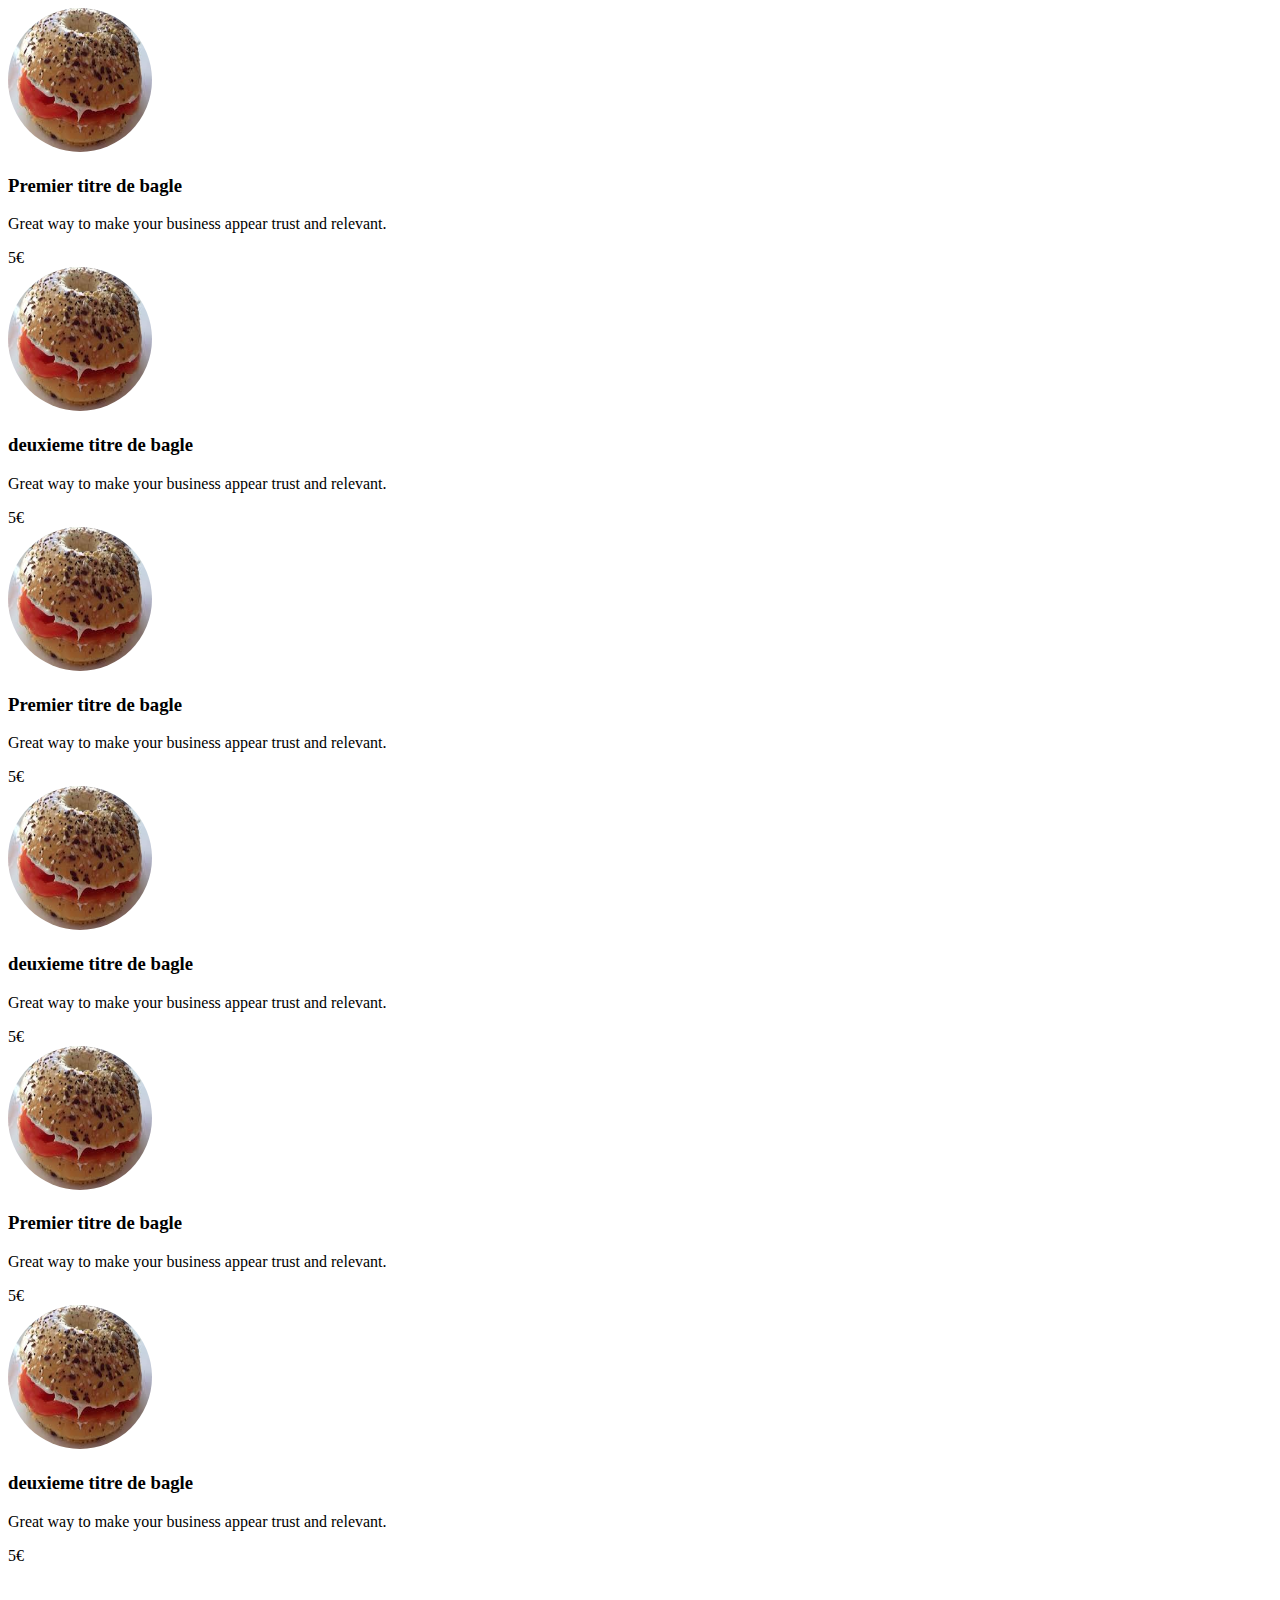
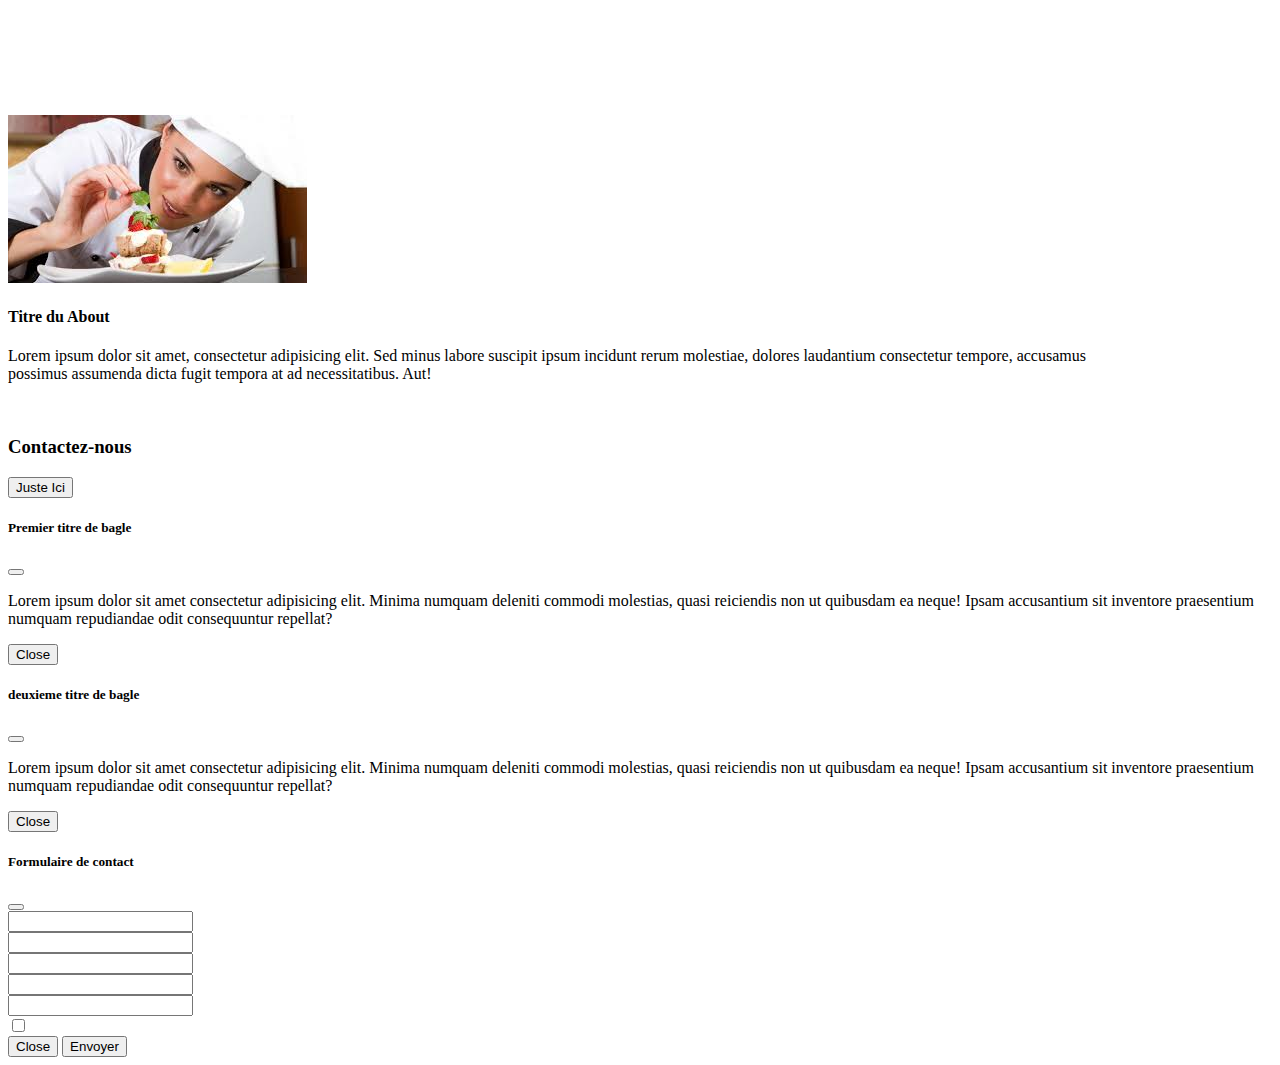
==== index.html @ b1328596 "creation de la base du formulaire" ====
<!DOCTYPE html>
<html lang="fr">

<head>
    <meta charset="UTF-8">
    <meta name="viewport" content="width=device-width, initial-scale=1.0">
    <!-- Bootstrap -->
    <link href="https://cdn.jsdelivr.net/npm/bootstrap@5.0.0-beta1/dist/css/bootstrap.min.css" rel="stylesheet"
        integrity="sha384-giJF6kkoqNQ00vy+HMDP7azOuL0xtbfIcaT9wjKHr8RbDVddVHyTfAAsrekwKmP1" crossorigin="anonymous">
    <!-- CSS -->
    <link href="assets/style.css" rel="stylesheet">

    <title>Document</title>
</head>

<body>
    <div class="container">
        <div class="row">
            <div class="col-md-6 d-flex mx-auto my-auto pt-3 pb-3">
                <div class="ndContentImage" id="image1">
                    <a><img src="./assets/img/miniatureMenu.jfif" class="ndMiniatureMenu" data-bs-toggle="modal"
                            data-bs-target="#Menu1" /></a>
                    <div class="ndNormal">
                        <div class="ndText"></div>
                    </div>
                    <div class="ndHover" data-bs-toggle="modal" data-bs-target="#Menu1">
                        <div class="ndText mx-auto my-auto"><span>+ d'info</span></div>
                    </div>
                </div>
                <div class="ndTexteMiniature ps-3 text-center">
                    <h3>Premier titre de bagle</h3>
                    <p>Great way to make your business appear trust and relevant.</p>
                    <span>5€</span>
                </div>
            </div>


            <div class="col-md-6 d-flex mx-auto my-auto pt-3 pb-3">
                <div class="ndContentImage" id="image1">
                    <a><img src="./assets/img/miniatureMenu.jfif" class="ndMiniatureMenu" data-bs-toggle="modal"
                            data-bs-target="#Menu2" /></a>
                    <div class="ndNormal">
                        <div class="ndText"></div>
                    </div>
                    <div class="ndHover" data-bs-toggle="modal" data-bs-target="#Menu2">
                        <div class="ndText"><span>+ d'info</span></div>
                    </div>
                </div>
                <div class="ndTexteMiniature ps-3 text-center">
                    <h3>deuxieme titre de bagle</h3>
                    <p>Great way to make your business appear trust and relevant.</p>
                    <span>5€</span>
                </div>
            </div>
        </div>

        <div class="row">
            <div class="col-md-6 d-flex mx-auto my-auto pt-3 pb-3">
                <div class="ndContentImage" id="image1">
                    <a><img src="./assets/img/miniatureMenu.jfif" class="ndMiniatureMenu" data-bs-toggle="modal"
                            data-bs-target="#Menu1" /></a>
                    <div class="ndNormal">
                        <div class="ndText"></div>
                    </div>
                    <div class="ndHover" data-bs-toggle="modal" data-bs-target="#Menu1">
                        <div class="ndText mx-auto my-auto"><span>+ d'info</span></div>
                    </div>
                </div>
                <div class="ndTexteMiniature ps-3 text-center">
                    <h3>Premier titre de bagle</h3>
                    <p>Great way to make your business appear trust and relevant.</p>
                    <span>5€</span>
                </div>
            </div>


            <div class="col-md-6 d-flex mx-auto my-auto pt-3 pb-3">
                <div class="ndContentImage" id="image1">
                    <a><img src="./assets/img/miniatureMenu.jfif" class="ndMiniatureMenu" data-bs-toggle="modal"
                            data-bs-target="#Menu2" /></a>
                    <div class="ndNormal">
                        <div class="ndText"></div>
                    </div>
                    <div class="ndHover" data-bs-toggle="modal" data-bs-target="#Menu2">
                        <div class="ndText"><span>+ d'info</span></div>
                    </div>
                </div>
                <div class="ndTexteMiniature ps-3 text-center">
                    <h3>deuxieme titre de bagle</h3>
                    <p>Great way to make your business appear trust and relevant.</p>
                    <span>5€</span>
                </div>
            </div>
        </div>

        <div class="row">
            <div class="col-md-6 d-flex mx-auto my-auto pt-3 pb-3">
                <div class="ndContentImage" id="image1">
                    <a><img src="./assets/img/miniatureMenu.jfif" class="ndMiniatureMenu" data-bs-toggle="modal"
                            data-bs-target="#Menu1" /></a>
                    <div class="ndNormal">
                        <div class="ndText"></div>
                    </div>
                    <div class="ndHover" data-bs-toggle="modal" data-bs-target="#Menu1">
                        <div class="ndText mx-auto my-auto"><span>+ d'info</span></div>
                    </div>
                </div>
                <div class="ndTexteMiniature ps-3 text-center">
                    <h3>Premier titre de bagle</h3>
                    <p>Great way to make your business appear trust and relevant.</p>
                    <span>5€</span>
                </div>
            </div>


            <div class="col-md-6 d-flex mx-auto my-auto pt-3 pb-3">
                <div class="ndContentImage" id="image1">
                    <a><img src="./assets/img/miniatureMenu.jfif" class="ndMiniatureMenu" data-bs-toggle="modal"
                            data-bs-target="#Menu2" /></a>
                    <div class="ndNormal">
                        <div class="ndText"></div>
                    </div>
                    <div class="ndHover" data-bs-toggle="modal" data-bs-target="#Menu2">
                        <div class="ndText"><span>+ d'info</span></div>
                    </div>
                </div>
                <div class="ndTexteMiniature ps-3 text-center">
                    <h3>deuxieme titre de bagle</h3>
                    <p>Great way to make your business appear trust and relevant.</p>
                    <span>5€</span>
                </div>
            </div>
        </div>
    </div>
    <div class="container d-flex mt-4 ndAbout">
        <div class="row">
            <div class="col-md-5 d-flex ">
                <img class="mx-auto" src="./assets/img/cuisinier.jfif" />
            </div>
            <div class="col-md-7 mx-auto my-auto text-center">
                <h4>Titre du About</h4>
                <p>Lorem ipsum dolor sit amet, consectetur adipisicing elit. Sed minus labore suscipit ipsum incidunt
                    rerum molestiae, dolores laudantium consectetur tempore, accusamus possimus assumenda dicta fugit
                    tempora at ad necessitatibus. Aut!</p>
                <img />
            </div>
        </div>
    </div>
    </div>

    <div class="contnaire d-felx border">
        <div class="row">
            <div class="col">
                <h3>Contactez-nous</h3>
            </div>
            <div class="col">
                <button type="button" class="btn btn-warning" data-bs-toggle="modal"
                    data-bs-target="#ndFormulaire">Juste Ici</button>
            </div>
        </div>
    </div>

    <!-- Modal des bagels du restaurant -->

    <div class="modal fade" id="Menu1" tabindex="-1" aria-labelledby="exampleModalLabel" aria-hidden="true">
        <div class="modal-dialog modal-dialog-centered">
            <div class="modal-content">
                <div class="modal-header">
                    <h5 class="modal-title" id="exampleModalLabel">Premier titre de bagle</h5>
                    <button type="button" class="btn-close" data-bs-dismiss="modal" aria-label="Close"></button>
                </div>
                <div class="modal-body">
                    <p>Lorem ipsum dolor sit amet consectetur adipisicing elit. Minima numquam deleniti commodi
                        molestias, quasi reiciendis non ut quibusdam ea neque!
                        Ipsam accusantium sit inventore praesentium numquam repudiandae odit consequuntur repellat?</p>
                </div>
                <div class="modal-footer">
                    <button type="button" class="btn btn-secondary" data-bs-dismiss="modal">Close</button>
                </div>
            </div>
        </div>
    </div>


    <div class="modal fade" id="Menu2" tabindex="-1" aria-labelledby="exampleModalLabel" aria-hidden="true">
        <div class="modal-dialog modal-dialog-centered">
            <div class="modal-content">
                <div class="modal-header">
                    <h5 class="modal-title" id="exampleModalLabel">deuxieme titre de bagle</h5>
                    <button type="button" class="btn-close" data-bs-dismiss="modal" aria-label="Close"></button>
                </div>
                <div class="modal-body">
                    <p>Lorem ipsum dolor sit amet consectetur adipisicing elit. Minima numquam deleniti commodi
                        molestias, quasi reiciendis non ut quibusdam ea neque!
                        Ipsam accusantium sit inventore praesentium numquam repudiandae odit consequuntur repellat?</p>
                </div>
                <div class="modal-footer">
                    <button type="button" class="btn btn-secondary" data-bs-dismiss="modal">Close</button>
                </div>
            </div>
        </div>
    </div>

    <div class="modal fade" id="ndFormulaire" tabindex="-1" aria-labelledby="exampleModalLabel" aria-hidden="true">
        <div class="modal-dialog modal-dialog-centered">
            <div class="modal-content">
                <div class="modal-header">
                    <h5 class="modal-title" id="exampleModalLabel">Formulaire de contact</h5>
                    <button type="button" class="btn-close" data-bs-dismiss="modal" aria-label="Close"></button>
                </div>
                <div class="modal-body">
                    <form name="contact" id="ndContact">

                        <div class="row">
                            <div class="col-12 col-md-6">
                                <input type="text" name="" id="">
                            </div>
                            <div class="col-12 col-md-6">
                                <input type="text" name="" id="">
                            </div>
                        </div>
                        <div class="row">
                            <div class="col-12 col-md-6">
                                <input type="text" name="" id="">
                            </div>
                            <div class="col-12 col-md-6">
                                <input type="text" name="" id="">
                            </div>

                        </div>
                        <div class="row">
                            <div class="col-12">
                                <input type="textarea" name="" id="">
                            </div>
                        </div>
                        <div class="row">
                            <div class="col-12">
                                <input type="checkbox" name="" id="">
                            </div>
                        </div>
                    
                </div>
                <div class="modal-footer">
                    <button type="button" class="btn btn-secondary" data-bs-dismiss="modal">Close</button>
                    <button type="button" class="btn btn-secondary" >Envoyer</button>
                </div>
            </form>
            </div>
        </div>
    </div>


    <!-- Script -->
    <script src="https://code.jquery.com/jquery-3.3.1.slim.min.js"
        integrity="sha384-q8i/X+965DzO0rT7abK41JStQIAqVgRVzpbzo5smXKp4YfRvH+8abtTE1Pi6jizo" crossorigin="anonymous">
    </script>
    <script src="assets/script.js"></Script>
    <script src="https://cdn.jsdelivr.net/npm/bootstrap@5.0.0-beta1/dist/js/bootstrap.bundle.min.js"
        integrity="sha384-ygbV9kiqUc6oa4msXn9868pTtWMgiQaeYH7/t7LECLbyPA2x65Kgf80OJFdroafW" crossorigin="anonymous">
    </script>
</body>

</html>
---- assets/style.css ----
.containerMaster{
    height: 100vh;
}


.ndMiniatureMenu{
    height: 144px;
    width: 144px;
    border-radius: 50%;
}

@media (max-width: 992px) {
    .container {
        max-width: 960px;
    }
  }

  @media (min-width: 1200px){
      .container{
        max-width: 1140px;
      }
  }

  .ndMiniatureMenu:hover{
      opacity : 0.5;
  }


  .ndContentImage{
      position: relative;
  }


  .ndPositionInfo{
      left:0; 
      right:0; 
      top:40%; 
      position: absolute;
}




   /********* Hover image et texte *******/
/* Overlay */
.ndContentImage .ndHover {
    position: absolute;
    left:0; 
    right:0; 
    top:40%; 
    opacity: 0;
    transition: .5s ease;
    text-align: center;
    height: 100%;
    width: 100%;
   }

   @media (max-width:992px){
    .ndContentImage .ndHover {
        position: absolute;
        left:0; 
        right:0; 
        top:35%; 
        opacity: 0;
        transition: .5s ease;
        text-align: center;
        height: 100%;
        width: 100%;
       }
   }
   /* Apparition overlay sur passage souris */
   .ndContentImage:hover .ndHover {
    opacity: 1;
   }


   .ndContentImage .ndNormal {
    transition: .5s ease;
   }
   .ndContentImage:hover .ndNormal {
    opacity: 0;
   }

   .ndContentImageHover{
       opacity: 0.5;
   }

   .ndAbout{
       padding-top: 150PX;
   }
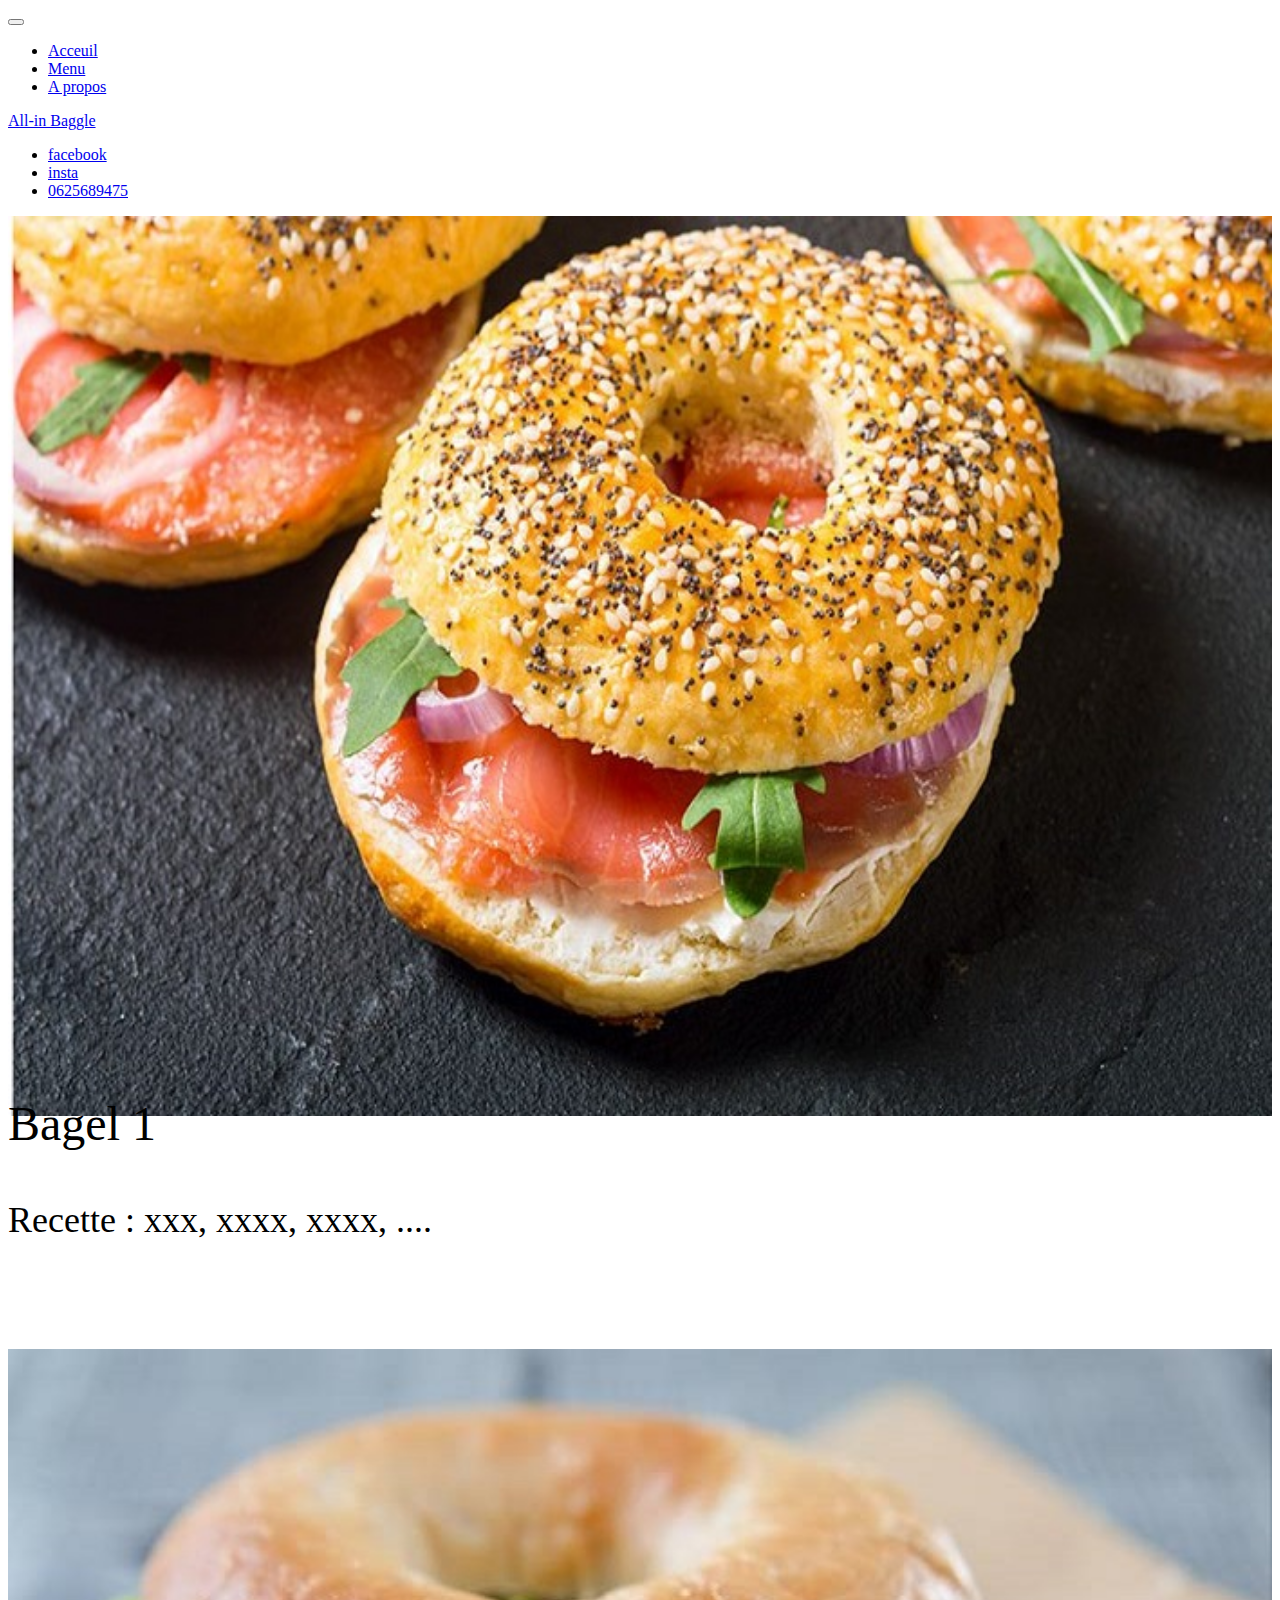
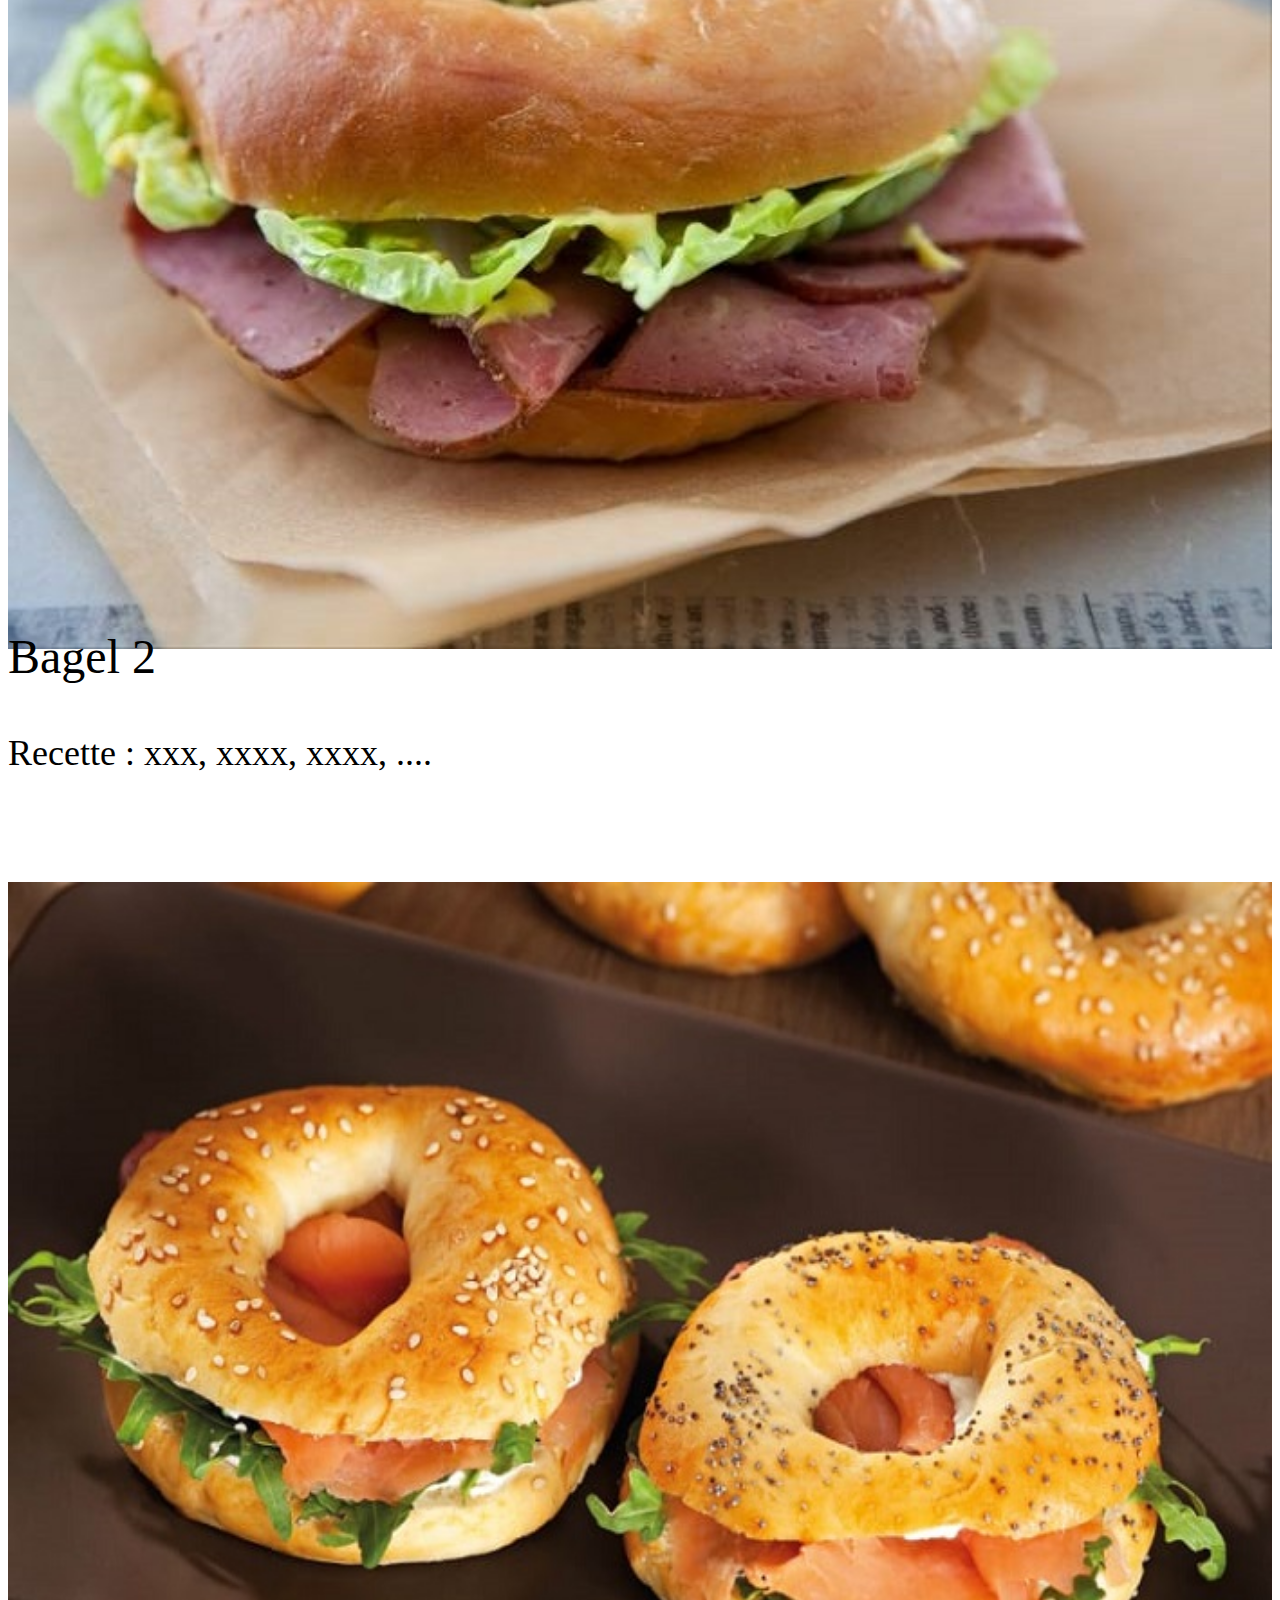
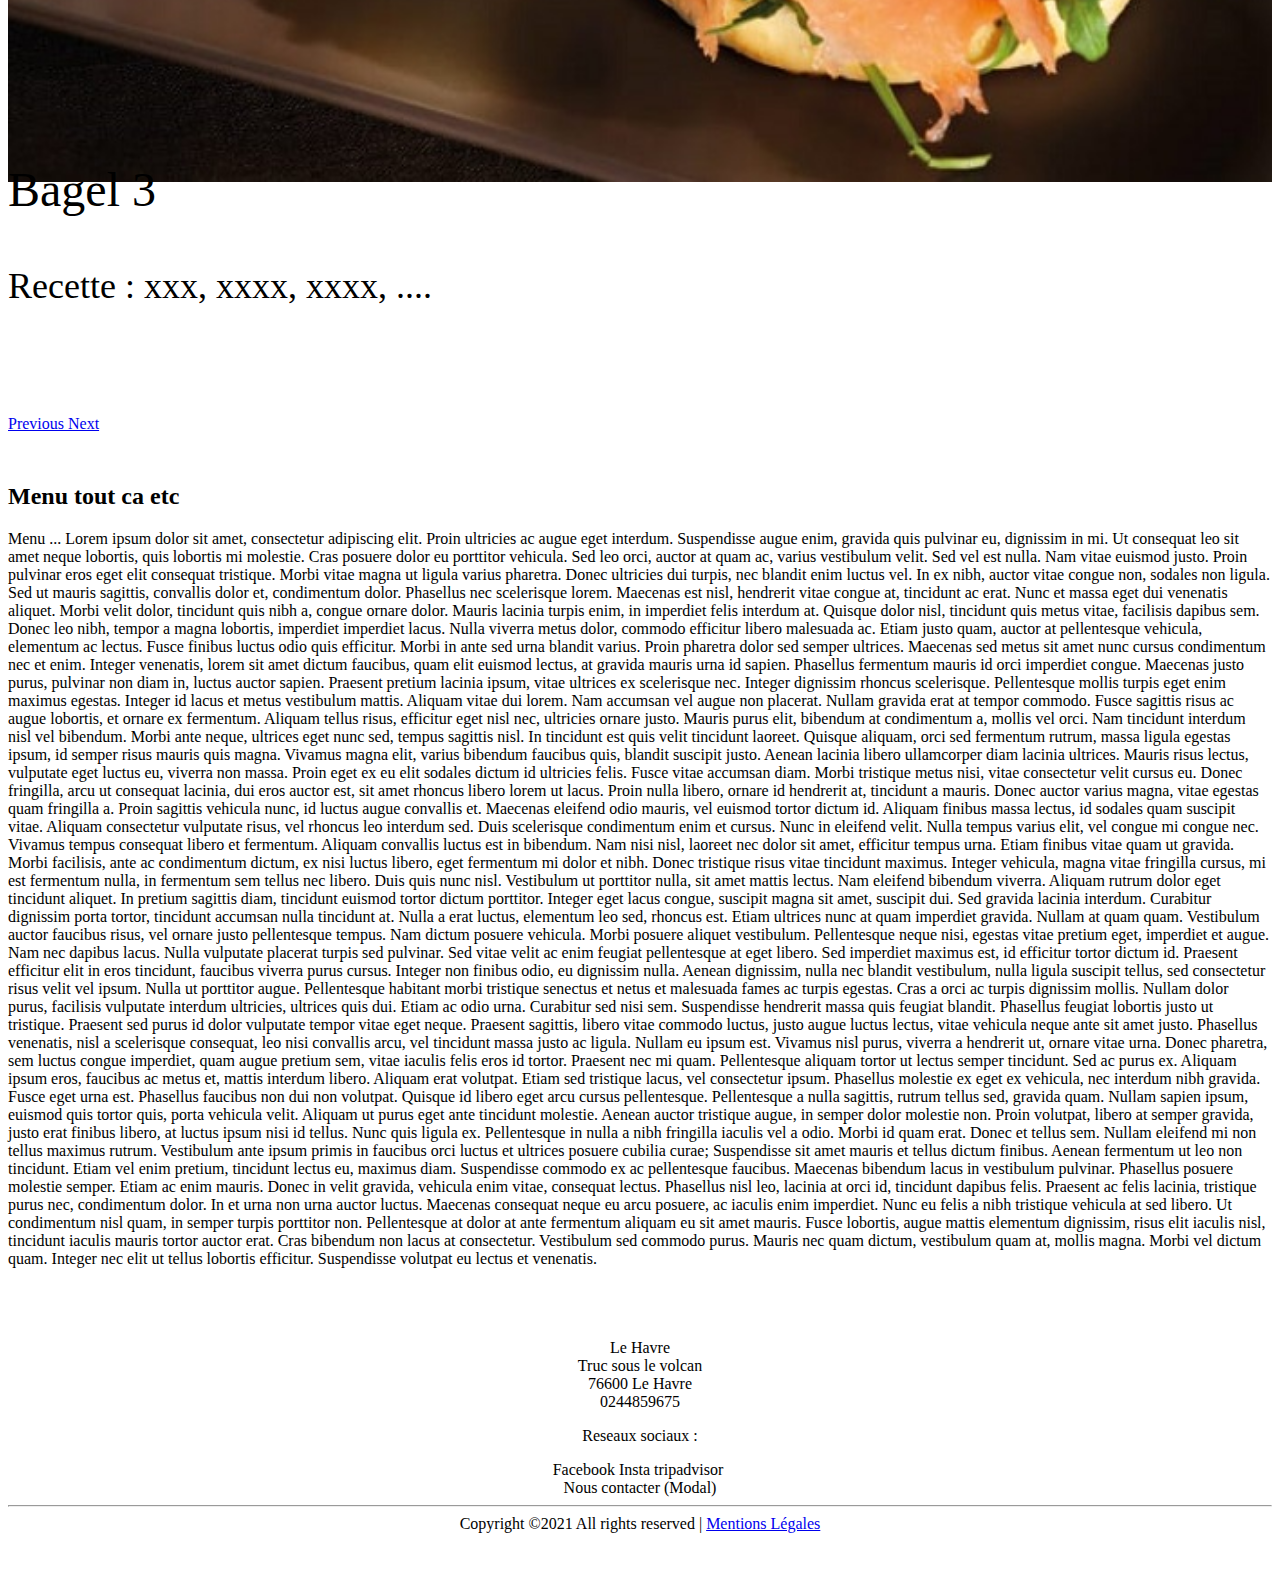
==== commit 1de2baf4: "navbar fonctionnel, mention legale fini" ====
--- a/index.html
+++ b/index.html
@@ -7,257 +7,289 @@
     <!-- Bootstrap -->
     <link href="https://cdn.jsdelivr.net/npm/bootstrap@5.0.0-beta1/dist/css/bootstrap.min.css" rel="stylesheet"
         integrity="sha384-giJF6kkoqNQ00vy+HMDP7azOuL0xtbfIcaT9wjKHr8RbDVddVHyTfAAsrekwKmP1" crossorigin="anonymous">
-    <!-- CSS -->
+    <!-- css -->
     <link href="assets/style.css" rel="stylesheet">
-
-    <title>Document</title>
+    <title>All-in Bagel</title>
 </head>
 
-<body>
-    <div class="container">
-        <div class="row">
-            <div class="col-md-6 d-flex mx-auto my-auto pt-3 pb-3">
-                <div class="ndContentImage" id="image1">
-                    <a><img src="./assets/img/miniatureMenu.jfif" class="ndMiniatureMenu" data-bs-toggle="modal"
-                            data-bs-target="#Menu1" /></a>
-                    <div class="ndNormal">
-                        <div class="ndText"></div>
-                    </div>
-                    <div class="ndHover" data-bs-toggle="modal" data-bs-target="#Menu1">
-                        <div class="ndText mx-auto my-auto"><span>+ d'info</span></div>
-                    </div>
-                </div>
-                <div class="ndTexteMiniature ps-3 text-center">
-                    <h3>Premier titre de bagle</h3>
-                    <p>Great way to make your business appear trust and relevant.</p>
-                    <span>5€</span>
-                </div>
-            </div>
-
-
-            <div class="col-md-6 d-flex mx-auto my-auto pt-3 pb-3">
-                <div class="ndContentImage" id="image1">
-                    <a><img src="./assets/img/miniatureMenu.jfif" class="ndMiniatureMenu" data-bs-toggle="modal"
-                            data-bs-target="#Menu2" /></a>
-                    <div class="ndNormal">
-                        <div class="ndText"></div>
-                    </div>
-                    <div class="ndHover" data-bs-toggle="modal" data-bs-target="#Menu2">
-                        <div class="ndText"><span>+ d'info</span></div>
-                    </div>
-                </div>
-                <div class="ndTexteMiniature ps-3 text-center">
-                    <h3>deuxieme titre de bagle</h3>
-                    <p>Great way to make your business appear trust and relevant.</p>
-                    <span>5€</span>
-                </div>
-            </div>
+<body id="top">
+    <div id="wtSidebar" class="sidebar wtDisableNone" onmouseover="toggleSidebar()" onmouseout="toggleSidebar()">
+        <a href="#"><span class="icon-text">about</span></a><br>
+        <a href="#"><span class="icon-text"></span>services</a></span></a><br>
+        <a href="#"><span class="icon-text"></span>clients</span></a><br>
+        <a href="#"><span class="icon-text"></span>contact<span></a>
+    </div>
+
+    <div id="wtMain">
+
+        <!-- Navbar -->
+        <nav class="navbar navbar-expand-lg navbar-light bg-light" id="wtNavbar">
+            <div class="container-fluid">
+                <button class="navbar-toggler" type="button" data-bs-toggle="collapse" data-bs-target="#navbarNav"
+                    aria-controls="navbarNav" aria-expanded="false" aria-label="Toggle navigation">
+                    <span class="navbar-toggler-icon"></span>
+                </button>
+                <div class="collapse navbar-collapse" id="navbarNav">
+                    <ul class="navbar-nav">
+                        <li class="nav-item">
+                            <a class="nav-link" href="#">Acceuil</a>
+                        </li>
+                        <li class="nav-item">
+                            <!-- Lien Menu -->
+                            <a class="nav-link" href="#wtMenu">Menu</a>
+                        </li>
+                        <li class="nav-item">
+                            <!-- Lien About -->
+                            <a class="nav-link" href="#">A propos</a>
+                        </li>
+                    </ul>
+                    <!-- Logo -->
+                    <span class="navbar-nav mx-auto" id="wtLogoNavbar">
+                        <a class="navbar-brand" href="#top" id="logo">All-in Baggle</a>
+                    </span>
+                    <!-- Lien RS & Tel  -->
+                    <ul class="navbar-nav">
+                        <li class="nav-item">
+                            <a class="nav-link" href="https://www.facebook.com/AllInBagels/"
+                                target="_blank">facebook</a>
+                        </li>
+                        <li class="nav-item">
+                            <a class="nav-link" href="#">insta</a>
+                        </li>
+                        <li class="nav-item">
+                            <a class="nav-link" href="#">0625689475</a>
+                        </li>
+                    </ul>
+                </div>
+            </div>
+        </nav>
+
+        <!-- Carousel -->
+        <!-- Transition Fade et interval de 3s -->
+        <div id="carousel" class="carousel slide carousel-fade" data-bs-interval="3000" data-bs-ride="carousel">
+            <div class="carousel-inner text-center">
+                <div class="carousel-item active">
+                    <!-- Premiere image du carousel + caption -->
+                    <img src="assets/img/bagel1.jpg" class="d-block wtCarouselElements" alt="bagel1">
+                    <div class="carousel-caption d-none d-md-block">
+                        <p class="wtCarouselTitle">Bagel 1</p>
+                        <p class="wtCarouselDesc">Recette : xxx, xxxx, xxxx, .... </p>
+                    </div>
+                </div>
+                <!-- Seconde image du carousel + caption -->
+                <div class="carousel-item">
+                    <img src="assets/img/bagel2.jpg" class="d-block wtCarouselElements" alt="bagel2">
+                    <div class="carousel-caption d-none d-md-block">
+                        <p class="wtCarouselTitle">Bagel 2</p>
+                        <p class="wtCarouselDesc">Recette : xxx, xxxx, xxxx, .... </p>
+                    </div>
+                </div>
+                <!-- troisieme image du carousel + Caption -->
+                <div class="carousel-item">
+                    <img src="assets/img/bagel3.jpg" class="d-block wtCarouselElements" alt="bagel3">
+                    <div class="carousel-caption d-none d-md-block">
+                        <p class="wtCarouselTitle">Bagel 3</p>
+                        <p class="wtCarouselDesc">Recette : xxx, xxxx, xxxx, .... </p>
+                    </div>
+                </div>
+            </div>
+            <!-- Bouton pour changer de slide -->
+            <a class="carousel-control-prev" href="#carousel" role="button" data-bs-slide="prev">
+                <span class="carousel-control-prev-icon" aria-hidden="true"></span>
+                <span class="visually-hidden">Previous</span>
+            </a>
+            <a class="carousel-control-next" href="#carousel" role="button" data-bs-slide="next">
+                <span class="carousel-control-next-icon" aria-hidden="true"></span>
+                <span class="visually-hidden">Next</span>
+            </a>
         </div>
-
-        <div class="row">
-            <div class="col-md-6 d-flex mx-auto my-auto pt-3 pb-3">
-                <div class="ndContentImage" id="image1">
-                    <a><img src="./assets/img/miniatureMenu.jfif" class="ndMiniatureMenu" data-bs-toggle="modal"
-                            data-bs-target="#Menu1" /></a>
-                    <div class="ndNormal">
-                        <div class="ndText"></div>
-                    </div>
-                    <div class="ndHover" data-bs-toggle="modal" data-bs-target="#Menu1">
-                        <div class="ndText mx-auto my-auto"><span>+ d'info</span></div>
-                    </div>
-                </div>
-                <div class="ndTexteMiniature ps-3 text-center">
-                    <h3>Premier titre de bagle</h3>
-                    <p>Great way to make your business appear trust and relevant.</p>
-                    <span>5€</span>
-                </div>
-            </div>
-
-
-            <div class="col-md-6 d-flex mx-auto my-auto pt-3 pb-3">
-                <div class="ndContentImage" id="image1">
-                    <a><img src="./assets/img/miniatureMenu.jfif" class="ndMiniatureMenu" data-bs-toggle="modal"
-                            data-bs-target="#Menu2" /></a>
-                    <div class="ndNormal">
-                        <div class="ndText"></div>
-                    </div>
-                    <div class="ndHover" data-bs-toggle="modal" data-bs-target="#Menu2">
-                        <div class="ndText"><span>+ d'info</span></div>
-                    </div>
-                </div>
-                <div class="ndTexteMiniature ps-3 text-center">
-                    <h3>deuxieme titre de bagle</h3>
-                    <p>Great way to make your business appear trust and relevant.</p>
-                    <span>5€</span>
-                </div>
+        <!-- Page-->
+        <div class="text-center">
+            <h2> Menu tout ca etc </h2>
+            <div id="wtMenu">Menu ...
+                Lorem ipsum dolor sit amet, consectetur adipiscing elit. Proin ultricies ac augue eget interdum.
+                Suspendisse
+                augue enim, gravida quis pulvinar eu, dignissim in mi. Ut consequat leo sit amet neque lobortis, quis
+                lobortis mi molestie. Cras posuere dolor eu porttitor vehicula. Sed leo orci, auctor at quam ac, varius
+                vestibulum velit. Sed vel est nulla. Nam vitae euismod justo. Proin pulvinar eros eget elit consequat
+                tristique. Morbi vitae magna ut ligula varius pharetra. Donec ultricies dui turpis, nec blandit enim
+                luctus
+                vel. In ex nibh, auctor vitae congue non, sodales non ligula. Sed ut mauris sagittis, convallis dolor
+                et,
+                condimentum dolor. Phasellus nec scelerisque lorem. Maecenas est nisl, hendrerit vitae congue at,
+                tincidunt
+                ac erat. Nunc et massa eget dui venenatis aliquet.
+
+                Morbi velit dolor, tincidunt quis nibh a, congue ornare dolor. Mauris lacinia turpis enim, in imperdiet
+                felis interdum at. Quisque dolor nisl, tincidunt quis metus vitae, facilisis dapibus sem. Donec leo
+                nibh,
+                tempor a magna lobortis, imperdiet imperdiet lacus. Nulla viverra metus dolor, commodo efficitur libero
+                malesuada ac. Etiam justo quam, auctor at pellentesque vehicula, elementum ac lectus. Fusce finibus
+                luctus
+                odio quis efficitur. Morbi in ante sed urna blandit varius. Proin pharetra dolor sed semper ultrices.
+
+                Maecenas sed metus sit amet nunc cursus condimentum nec et enim. Integer venenatis, lorem sit amet
+                dictum
+                faucibus, quam elit euismod lectus, at gravida mauris urna id sapien. Phasellus fermentum mauris id orci
+                imperdiet congue. Maecenas justo purus, pulvinar non diam in, luctus auctor sapien. Praesent pretium
+                lacinia
+                ipsum, vitae ultrices ex scelerisque nec. Integer dignissim rhoncus scelerisque. Pellentesque mollis
+                turpis
+                eget enim maximus egestas.
+
+                Integer id lacus et metus vestibulum mattis. Aliquam vitae dui lorem. Nam accumsan vel augue non
+                placerat.
+                Nullam gravida erat at tempor commodo. Fusce sagittis risus ac augue lobortis, et ornare ex fermentum.
+                Aliquam tellus risus, efficitur eget nisl nec, ultricies ornare justo. Mauris purus elit, bibendum at
+                condimentum a, mollis vel orci. Nam tincidunt interdum nisl vel bibendum. Morbi ante neque, ultrices
+                eget
+                nunc sed, tempus sagittis nisl. In tincidunt est quis velit tincidunt laoreet.
+
+                Quisque aliquam, orci sed fermentum rutrum, massa ligula egestas ipsum, id semper risus mauris quis
+                magna.
+                Vivamus magna elit, varius bibendum faucibus quis, blandit suscipit justo. Aenean lacinia libero
+                ullamcorper
+                diam lacinia ultrices. Mauris risus lectus, vulputate eget luctus eu, viverra non massa. Proin eget ex
+                eu
+                elit sodales dictum id ultricies felis. Fusce vitae accumsan diam. Morbi tristique metus nisi, vitae
+                consectetur velit cursus eu. Donec fringilla, arcu ut consequat lacinia, dui eros auctor est, sit amet
+                rhoncus libero lorem ut lacus. Proin nulla libero, ornare id hendrerit at, tincidunt a mauris. Donec
+                auctor
+                varius magna, vitae egestas quam fringilla a. Proin sagittis vehicula nunc, id luctus augue convallis
+                et.
+                Maecenas eleifend odio mauris, vel euismod tortor dictum id.
+
+                Aliquam finibus massa lectus, id sodales quam suscipit vitae. Aliquam consectetur vulputate risus, vel
+                rhoncus leo interdum sed. Duis scelerisque condimentum enim et cursus. Nunc in eleifend velit. Nulla
+                tempus
+                varius elit, vel congue mi congue nec. Vivamus tempus consequat libero et fermentum. Aliquam convallis
+                luctus est in bibendum. Nam nisi nisl, laoreet nec dolor sit amet, efficitur tempus urna. Etiam finibus
+                vitae quam ut gravida. Morbi facilisis, ante ac condimentum dictum, ex nisi luctus libero, eget
+                fermentum mi
+                dolor et nibh.
+
+                Donec tristique risus vitae tincidunt maximus. Integer vehicula, magna vitae fringilla cursus, mi est
+                fermentum nulla, in fermentum sem tellus nec libero. Duis quis nunc nisl. Vestibulum ut porttitor nulla,
+                sit
+                amet mattis lectus. Nam eleifend bibendum viverra. Aliquam rutrum dolor eget tincidunt aliquet. In
+                pretium
+                sagittis diam, tincidunt euismod tortor dictum porttitor. Integer eget lacus congue, suscipit magna sit
+                amet, suscipit dui. Sed gravida lacinia interdum. Curabitur dignissim porta tortor, tincidunt accumsan
+                nulla
+                tincidunt at. Nulla a erat luctus, elementum leo sed, rhoncus est. Etiam ultrices nunc at quam imperdiet
+                gravida. Nullam at quam quam. Vestibulum auctor faucibus risus, vel ornare justo pellentesque tempus.
+                Nam
+                dictum posuere vehicula. Morbi posuere aliquet vestibulum.
+
+                Pellentesque neque nisi, egestas vitae pretium eget, imperdiet et augue. Nam nec dapibus lacus. Nulla
+                vulputate placerat turpis sed pulvinar. Sed vitae velit ac enim feugiat pellentesque at eget libero. Sed
+                imperdiet maximus est, id efficitur tortor dictum id. Praesent efficitur elit in eros tincidunt,
+                faucibus
+                viverra purus cursus. Integer non finibus odio, eu dignissim nulla. Aenean dignissim, nulla nec blandit
+                vestibulum, nulla ligula suscipit tellus, sed consectetur risus velit vel ipsum. Nulla ut porttitor
+                augue.
+                Pellentesque habitant morbi tristique senectus et netus et malesuada fames ac turpis egestas. Cras a
+                orci ac
+                turpis dignissim mollis. Nullam dolor purus, facilisis vulputate interdum ultricies, ultrices quis dui.
+                Etiam ac odio urna. Curabitur sed nisi sem. Suspendisse hendrerit massa quis feugiat blandit.
+
+                Phasellus feugiat lobortis justo ut tristique. Praesent sed purus id dolor vulputate tempor vitae eget
+                neque. Praesent sagittis, libero vitae commodo luctus, justo augue luctus lectus, vitae vehicula neque
+                ante
+                sit amet justo. Phasellus venenatis, nisl a scelerisque consequat, leo nisi convallis arcu, vel
+                tincidunt
+                massa justo ac ligula. Nullam eu ipsum est. Vivamus nisl purus, viverra a hendrerit ut, ornare vitae
+                urna.
+                Donec pharetra, sem luctus congue imperdiet, quam augue pretium sem, vitae iaculis felis eros id tortor.
+                Praesent nec mi quam. Pellentesque aliquam tortor ut lectus semper tincidunt. Sed ac purus ex. Aliquam
+                ipsum
+                eros, faucibus ac metus et, mattis interdum libero. Aliquam erat volutpat. Etiam sed tristique lacus,
+                vel
+                consectetur ipsum. Phasellus molestie ex eget ex vehicula, nec interdum nibh gravida. Fusce eget urna
+                est.
+
+                Phasellus faucibus non dui non volutpat. Quisque id libero eget arcu cursus pellentesque. Pellentesque a
+                nulla sagittis, rutrum tellus sed, gravida quam. Nullam sapien ipsum, euismod quis tortor quis, porta
+                vehicula velit. Aliquam ut purus eget ante tincidunt molestie. Aenean auctor tristique augue, in semper
+                dolor molestie non. Proin volutpat, libero at semper gravida, justo erat finibus libero, at luctus ipsum
+                nisi id tellus. Nunc quis ligula ex. Pellentesque in nulla a nibh fringilla iaculis vel a odio. Morbi id
+                quam erat. Donec et tellus sem. Nullam eleifend mi non tellus maximus rutrum. Vestibulum ante ipsum
+                primis
+                in faucibus orci luctus et ultrices posuere cubilia curae; Suspendisse sit amet mauris et tellus dictum
+                finibus.
+
+                Aenean fermentum ut leo non tincidunt. Etiam vel enim pretium, tincidunt lectus eu, maximus diam.
+                Suspendisse commodo ex ac pellentesque faucibus. Maecenas bibendum lacus in vestibulum pulvinar.
+                Phasellus
+                posuere molestie semper. Etiam ac enim mauris. Donec in velit gravida, vehicula enim vitae, consequat
+                lectus. Phasellus nisl leo, lacinia at orci id, tincidunt dapibus felis. Praesent ac felis lacinia,
+                tristique purus nec, condimentum dolor.
+
+                In et urna non urna auctor luctus. Maecenas consequat neque eu arcu posuere, ac iaculis enim imperdiet.
+                Nunc
+                eu felis a nibh tristique vehicula at sed libero. Ut condimentum nisl quam, in semper turpis porttitor
+                non.
+                Pellentesque at dolor at ante fermentum aliquam eu sit amet mauris. Fusce lobortis, augue mattis
+                elementum
+                dignissim, risus elit iaculis nisl, tincidunt iaculis mauris tortor auctor erat. Cras bibendum non lacus
+                at
+                consectetur. Vestibulum sed commodo purus. Mauris nec quam dictum, vestibulum quam at, mollis magna.
+                Morbi
+                vel dictum quam. Integer nec elit ut tellus lobortis efficitur. Suspendisse volutpat eu lectus et
+                venenatis.
             </div>
         </div>
 
-        <div class="row">
-            <div class="col-md-6 d-flex mx-auto my-auto pt-3 pb-3">
-                <div class="ndContentImage" id="image1">
-                    <a><img src="./assets/img/miniatureMenu.jfif" class="ndMiniatureMenu" data-bs-toggle="modal"
-                            data-bs-target="#Menu1" /></a>
-                    <div class="ndNormal">
-                        <div class="ndText"></div>
-                    </div>
-                    <div class="ndHover" data-bs-toggle="modal" data-bs-target="#Menu1">
-                        <div class="ndText mx-auto my-auto"><span>+ d'info</span></div>
-                    </div>
-                </div>
-                <div class="ndTexteMiniature ps-3 text-center">
-                    <h3>Premier titre de bagle</h3>
-                    <p>Great way to make your business appear trust and relevant.</p>
-                    <span>5€</span>
-                </div>
-            </div>
-
-
-            <div class="col-md-6 d-flex mx-auto my-auto pt-3 pb-3">
-                <div class="ndContentImage" id="image1">
-                    <a><img src="./assets/img/miniatureMenu.jfif" class="ndMiniatureMenu" data-bs-toggle="modal"
-                            data-bs-target="#Menu2" /></a>
-                    <div class="ndNormal">
-                        <div class="ndText"></div>
-                    </div>
-                    <div class="ndHover" data-bs-toggle="modal" data-bs-target="#Menu2">
-                        <div class="ndText"><span>+ d'info</span></div>
-                    </div>
-                </div>
-                <div class="ndTexteMiniature ps-3 text-center">
-                    <h3>deuxieme titre de bagle</h3>
-                    <p>Great way to make your business appear trust and relevant.</p>
-                    <span>5€</span>
-                </div>
-            </div>
-        </div>
+        <!-- Footer -->
+        <footer>
+            <div class="container">
+                <div class="row">
+                    <!-- Adresse -->
+                    <div class="col-md-4 col-sm-down-12 float-left wtFooterElements">
+                        <p>Le Havre <br> Truc sous le volcan<br> 76600 Le Havre <br> 0244859675 </p>
+                    </div>
+                    <!-- RS -->
+                    <div class="col-md-4 col-sm-down-12 float-left wtFooterElements">
+                        <p>Reseaux sociaux : </p>
+                        <div>
+                            <a href="https://www.facebook.com/AllInBagels/" target="_blank" class="wtRSLink">
+                                Facebook
+                            </a>
+                            <a href="lienInsta" target="_blank" class="wtRSLink">
+                                Insta
+                            </a>
+                            <a href="https://www.tripadvisor.fr/Restaurant_Review-g187190-d6874873-Reviews-All_In_Bagels-Le_Havre_Seine_Maritime_Haute_Normandie_Normandy.html"
+                                target="_blank" class="wtRSLink">
+                                tripadvisor
+                            </a>
+                            <img>
+                        </div>
+                    </div>
+                    <!-- Formulaire de contact -->
+                    <div class="col-md-4 col-sm-12 float-left wtFooterElements">
+                        Nous contacter (Modal)
+                    </div>
+                </div>
+                <div class="row">
+                    <div class="col-12 wtFooterElements">
+                        <hr>
+                        Copyright ©2021 All rights reserved | <a href="legalmention.html">Mentions Légales</a>
+
+                    </div>
+
+                </div>
+            </div>
+        </footer>
     </div>
-    <div class="container d-flex mt-4 ndAbout">
-        <div class="row">
-            <div class="col-md-5 d-flex ">
-                <img class="mx-auto" src="./assets/img/cuisinier.jfif" />
-            </div>
-            <div class="col-md-7 mx-auto my-auto text-center">
-                <h4>Titre du About</h4>
-                <p>Lorem ipsum dolor sit amet, consectetur adipisicing elit. Sed minus labore suscipit ipsum incidunt
-                    rerum molestiae, dolores laudantium consectetur tempore, accusamus possimus assumenda dicta fugit
-                    tempora at ad necessitatibus. Aut!</p>
-                <img />
-            </div>
-        </div>
-    </div>
-    </div>
-
-    <div class="contnaire d-felx border">
-        <div class="row">
-            <div class="col">
-                <h3>Contactez-nous</h3>
-            </div>
-            <div class="col">
-                <button type="button" class="btn btn-warning" data-bs-toggle="modal"
-                    data-bs-target="#ndFormulaire">Juste Ici</button>
-            </div>
-        </div>
-    </div>
-
-    <!-- Modal des bagels du restaurant -->
-
-    <div class="modal fade" id="Menu1" tabindex="-1" aria-labelledby="exampleModalLabel" aria-hidden="true">
-        <div class="modal-dialog modal-dialog-centered">
-            <div class="modal-content">
-                <div class="modal-header">
-                    <h5 class="modal-title" id="exampleModalLabel">Premier titre de bagle</h5>
-                    <button type="button" class="btn-close" data-bs-dismiss="modal" aria-label="Close"></button>
-                </div>
-                <div class="modal-body">
-                    <p>Lorem ipsum dolor sit amet consectetur adipisicing elit. Minima numquam deleniti commodi
-                        molestias, quasi reiciendis non ut quibusdam ea neque!
-                        Ipsam accusantium sit inventore praesentium numquam repudiandae odit consequuntur repellat?</p>
-                </div>
-                <div class="modal-footer">
-                    <button type="button" class="btn btn-secondary" data-bs-dismiss="modal">Close</button>
-                </div>
-            </div>
-        </div>
-    </div>
-
-
-    <div class="modal fade" id="Menu2" tabindex="-1" aria-labelledby="exampleModalLabel" aria-hidden="true">
-        <div class="modal-dialog modal-dialog-centered">
-            <div class="modal-content">
-                <div class="modal-header">
-                    <h5 class="modal-title" id="exampleModalLabel">deuxieme titre de bagle</h5>
-                    <button type="button" class="btn-close" data-bs-dismiss="modal" aria-label="Close"></button>
-                </div>
-                <div class="modal-body">
-                    <p>Lorem ipsum dolor sit amet consectetur adipisicing elit. Minima numquam deleniti commodi
-                        molestias, quasi reiciendis non ut quibusdam ea neque!
-                        Ipsam accusantium sit inventore praesentium numquam repudiandae odit consequuntur repellat?</p>
-                </div>
-                <div class="modal-footer">
-                    <button type="button" class="btn btn-secondary" data-bs-dismiss="modal">Close</button>
-                </div>
-            </div>
-        </div>
-    </div>
-
-    <div class="modal fade" id="ndFormulaire" tabindex="-1" aria-labelledby="exampleModalLabel" aria-hidden="true">
-        <div class="modal-dialog modal-dialog-centered">
-            <div class="modal-content">
-                <div class="modal-header">
-                    <h5 class="modal-title" id="exampleModalLabel">Formulaire de contact</h5>
-                    <button type="button" class="btn-close" data-bs-dismiss="modal" aria-label="Close"></button>
-                </div>
-                <div class="modal-body">
-                    <form name="contact" id="ndContact">
-
-                        <div class="row">
-                            <div class="col-12 col-md-6">
-                                <input type="text" name="" id="">
-                            </div>
-                            <div class="col-12 col-md-6">
-                                <input type="text" name="" id="">
-                            </div>
-                        </div>
-                        <div class="row">
-                            <div class="col-12 col-md-6">
-                                <input type="text" name="" id="">
-                            </div>
-                            <div class="col-12 col-md-6">
-                                <input type="text" name="" id="">
-                            </div>
-
-                        </div>
-                        <div class="row">
-                            <div class="col-12">
-                                <input type="textarea" name="" id="">
-                            </div>
-                        </div>
-                        <div class="row">
-                            <div class="col-12">
-                                <input type="checkbox" name="" id="">
-                            </div>
-                        </div>
-                    
-                </div>
-                <div class="modal-footer">
-                    <button type="button" class="btn btn-secondary" data-bs-dismiss="modal">Close</button>
-                    <button type="button" class="btn btn-secondary" >Envoyer</button>
-                </div>
-            </form>
-            </div>
-        </div>
-    </div>
-
-
-    <!-- Script -->
+    <!-- Script Bootstrap -->
+    <script src="https://cdn.jsdelivr.net/npm/bootstrap@5.0.0-beta1/dist/js/bootstrap.bundle.min.js"
+        integrity="sha384-ygbV9kiqUc6oa4msXn9868pTtWMgiQaeYH7/t7LECLbyPA2x65Kgf80OJFdroafW" crossorigin="anonymous">
+    </script>
     <script src="https://code.jquery.com/jquery-3.3.1.slim.min.js"
         integrity="sha384-q8i/X+965DzO0rT7abK41JStQIAqVgRVzpbzo5smXKp4YfRvH+8abtTE1Pi6jizo" crossorigin="anonymous">
     </script>
-    <script src="assets/script.js"></Script>
-    <script src="https://cdn.jsdelivr.net/npm/bootstrap@5.0.0-beta1/dist/js/bootstrap.bundle.min.js"
-        integrity="sha384-ygbV9kiqUc6oa4msXn9868pTtWMgiQaeYH7/t7LECLbyPA2x65Kgf80OJFdroafW" crossorigin="anonymous">
-    </script>
+    <!-- Script -->
+    <script src="assets/script.js"></script>
 </body>
 
 </html>--- a/assets/style.css
+++ b/assets/style.css
@@ -1,97 +1,124 @@
-.containerMaster{
+.containerMaster {
+    background-color: red;
+}
+
+#wtLogoNavbar {
+    text-align: center;
+}
+
+#carousel {
+    margin-bottom: 50px;
+}
+
+.wtCarouselTitle {
+    font-size: 48px;
+}
+
+.wtCarouselDesc {
+    font-size: 36px;
+}
+
+.carousel-caption {
+    top: 50%;
+    transform: translateY(-50%);
+    bottom: initial
+}
+
+.wtCarouselElements {
     height: 100vh;
+    width: 100%;
+}
+
+/* Media queries pour effacer le texte du carousel et l'adapté a la taille du periph */
+@media screen and (max-width:700px) {
+    .wtCarouselElements {
+        width: 100%;
+        height: auto;
+    }
+
+    #wtLogoNavbar {
+        display: none;
+    }
+}
+
+footer {
+    padding-top: 55px;
+    padding-bottom: 55px;
+}
+
+.wtFooterElements {
+    text-align: center;
+}
+
+.wtRSLink {
+    text-decoration: none;
+    color: black;
+}
+
+.wtLegalMentionsPropName {
+    font-weight: bold;
+
 }
 
 
-.ndMiniatureMenu{
-    height: 144px;
-    width: 144px;
-    border-radius: 50%;
+/* test Side --------------------------------------------------------------------------------------------*/
+/* test Side --------------------------------------------------------------------------------------------*/
+.sidebar {
+    height: 100%;
+    width: 60px;
+    position: fixed;
+    z-index: 1;
+    top: 0;
+    left: 0;
+    background-color: #111;
+    overflow-x: hidden;
+    transition: 0.5s;
+    padding-top: 60px;
+    white-space: nowrap;
 }
 
-@media (max-width: 992px) {
-    .container {
-        max-width: 960px;
+.sidebar a {
+    padding: 8px 8px 8px 32px;
+    text-decoration: none;
+    font-size: 25px;
+    color: #818181;
+    display: block;
+    transition: 0.3s;
+}
+
+.sidebar a:hover {
+    color: #f1f1f1;
+}
+
+.sidebar .closebtn {
+    position: absolute;
+    top: 0;
+    right: 25px;
+    font-size: 36px;
+    margin-left: 50px;
+}
+
+.icon-text {
+    vertical-align: middle;
+}
+
+#main {
+    transition: margin-left .5s;
+    padding: 16px;
+}
+/* On smaller screens, where height is less than 450px, change the style of the sidenav (less padding and a smaller font size) */
+
+@media screen and (max-height: 600px) {
+    .sidebar {
+        padding-top: 12px;
     }
-  }
-
-  @media (min-width: 1200px){
-      .container{
-        max-width: 1140px;
-      }
-  }
-
-  .ndMiniatureMenu:hover{
-      opacity : 0.5;
-  }
-
-
-  .ndContentImage{
-      position: relative;
-  }
-
-
-  .ndPositionInfo{
-      left:0; 
-      right:0; 
-      top:40%; 
-      position: absolute;
+    .sidebar a {
+        font-size: 14px;
+    }
 }
 
 
-
-
-   /********* Hover image et texte *******/
-/* Overlay */
-.ndContentImage .ndHover {
-    position: absolute;
-    left:0; 
-    right:0; 
-    top:40%; 
-    opacity: 0;
-    transition: .5s ease;
-    text-align: center;
-    height: 100%;
-    width: 100%;
-   }
-
-   @media (max-width:992px){
-    .ndContentImage .ndHover {
-        position: absolute;
-        left:0; 
-        right:0; 
-        top:35%; 
-        opacity: 0;
-        transition: .5s ease;
-        text-align: center;
-        height: 100%;
-        width: 100%;
-       }
-   }
-   /* Apparition overlay sur passage souris */
-   .ndContentImage:hover .ndHover {
-    opacity: 1;
-   }
-
-
-   .ndContentImage .ndNormal {
-    transition: .5s ease;
-   }
-   .ndContentImage:hover .ndNormal {
-    opacity: 0;
-   }
-
-   .ndContentImageHover{
-       opacity: 0.5;
-   }
-
-   .ndAbout{
-       padding-top: 150PX;
-   }
-
-
-
-
-
-
-
+.wtDisableNone {
+    display : none;
+    width : -1000px;
+}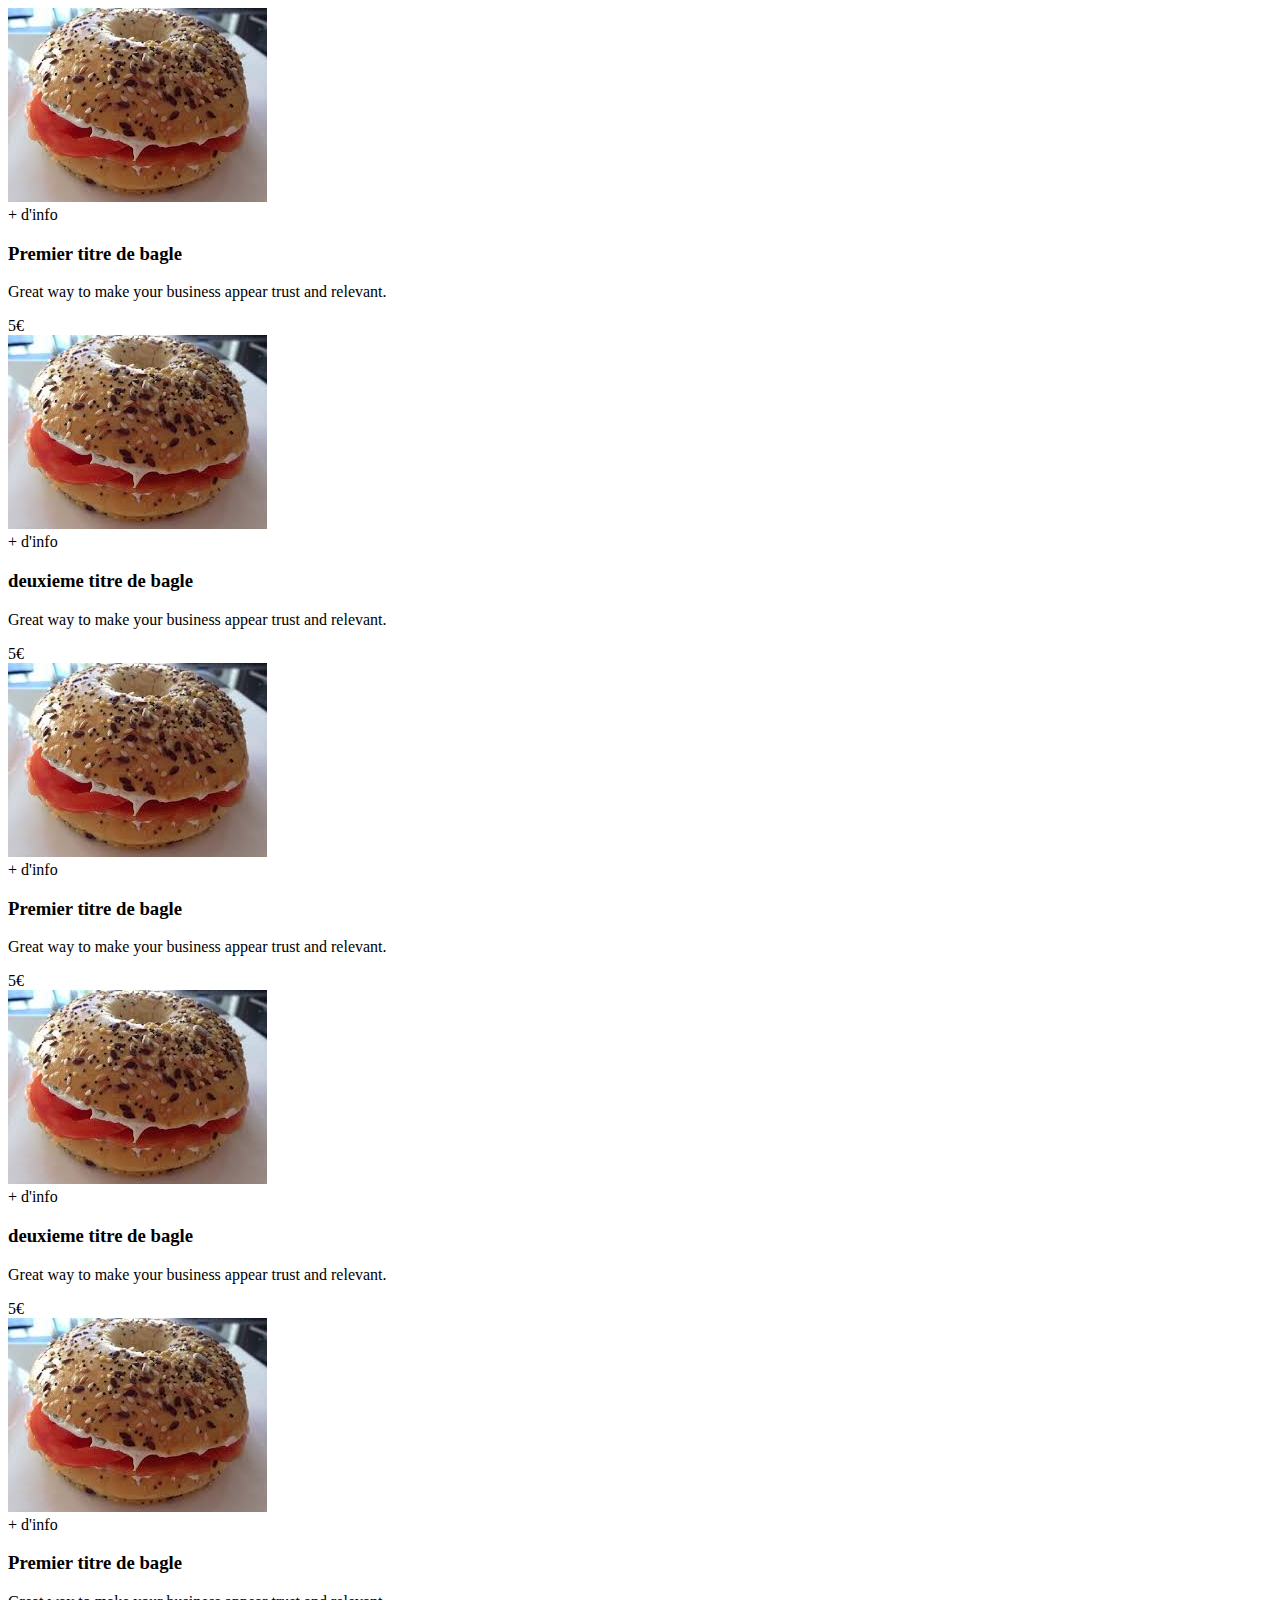
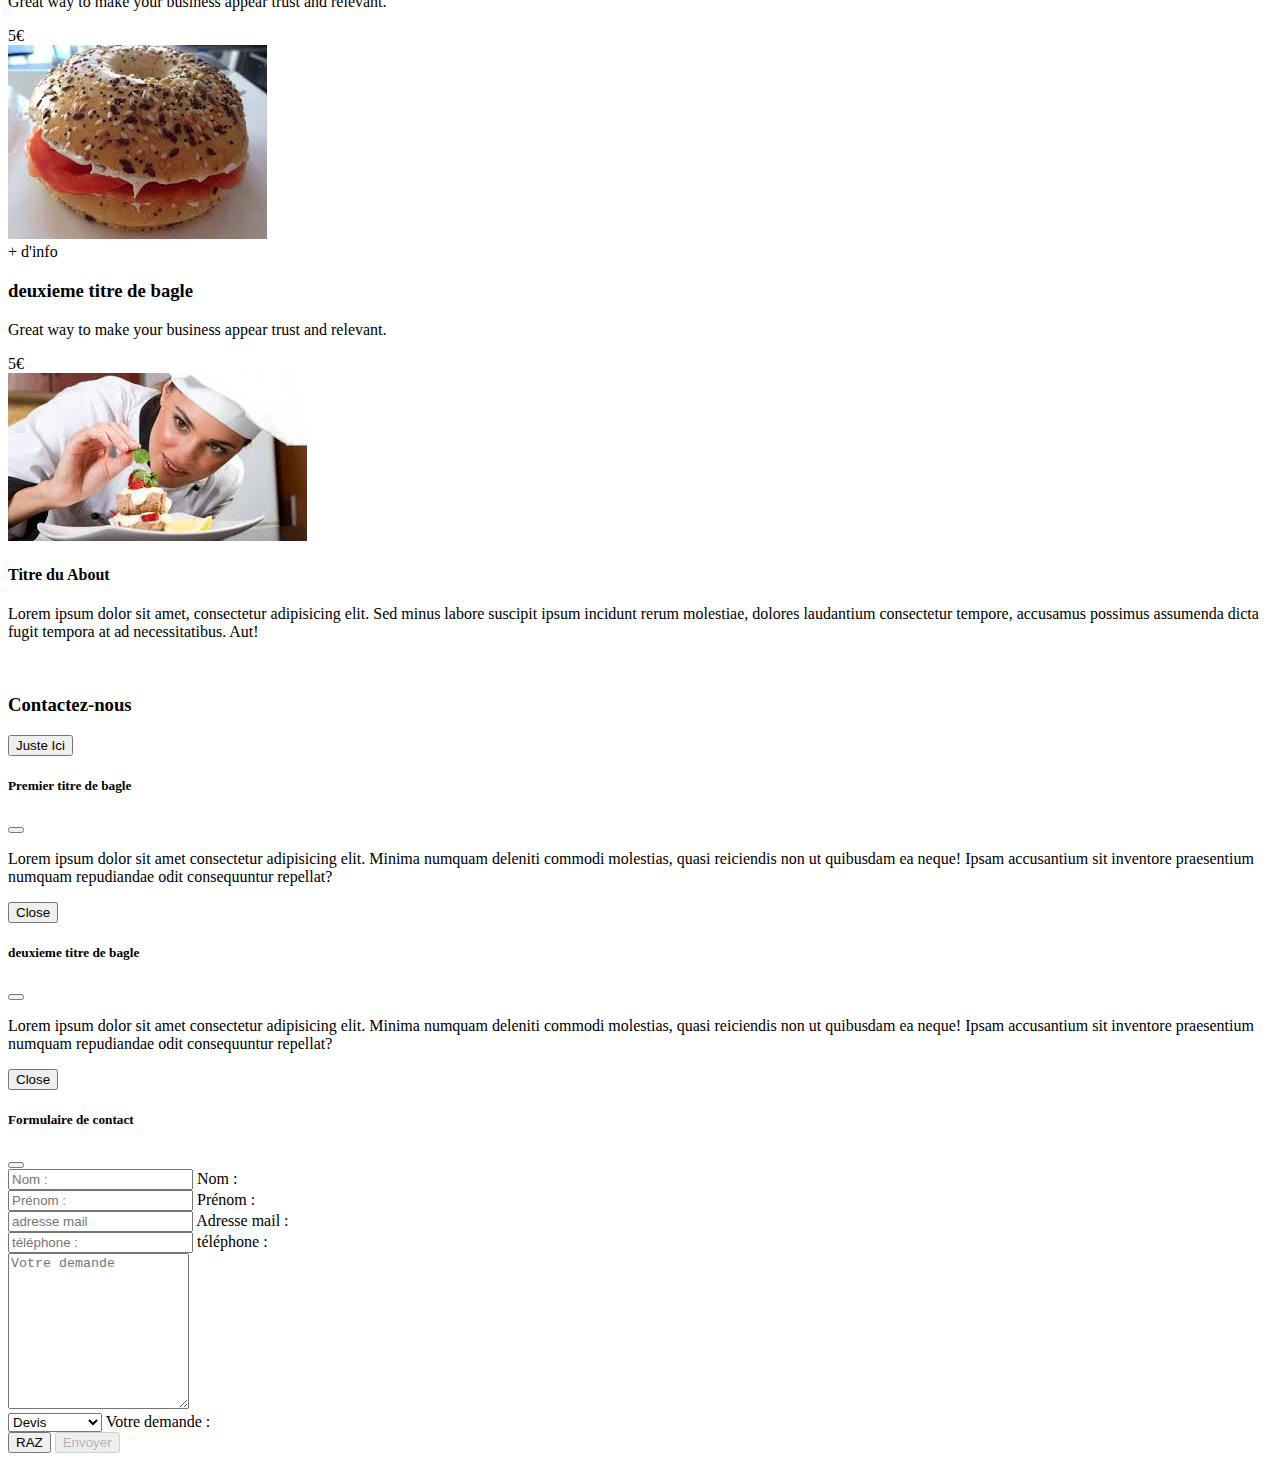
==== commit 86fefe7a: "fin du formulaire" ====
--- a/index.html
+++ b/index.html
@@ -7,289 +7,277 @@
     <!-- Bootstrap -->
     <link href="https://cdn.jsdelivr.net/npm/bootstrap@5.0.0-beta1/dist/css/bootstrap.min.css" rel="stylesheet"
         integrity="sha384-giJF6kkoqNQ00vy+HMDP7azOuL0xtbfIcaT9wjKHr8RbDVddVHyTfAAsrekwKmP1" crossorigin="anonymous">
-    <!-- css -->
+    <!-- CSS -->
     <link href="assets/style.css" rel="stylesheet">
-    <title>All-in Bagel</title>
+
+    <title>Document</title>
 </head>
 
-<body id="top">
-    <div id="wtSidebar" class="sidebar wtDisableNone" onmouseover="toggleSidebar()" onmouseout="toggleSidebar()">
-        <a href="#"><span class="icon-text">about</span></a><br>
-        <a href="#"><span class="icon-text"></span>services</a></span></a><br>
-        <a href="#"><span class="icon-text"></span>clients</span></a><br>
-        <a href="#"><span class="icon-text"></span>contact<span></a>
-    </div>
-
-    <div id="wtMain">
-
-        <!-- Navbar -->
-        <nav class="navbar navbar-expand-lg navbar-light bg-light" id="wtNavbar">
-            <div class="container-fluid">
-                <button class="navbar-toggler" type="button" data-bs-toggle="collapse" data-bs-target="#navbarNav"
-                    aria-controls="navbarNav" aria-expanded="false" aria-label="Toggle navigation">
-                    <span class="navbar-toggler-icon"></span>
-                </button>
-                <div class="collapse navbar-collapse" id="navbarNav">
-                    <ul class="navbar-nav">
-                        <li class="nav-item">
-                            <a class="nav-link" href="#">Acceuil</a>
-                        </li>
-                        <li class="nav-item">
-                            <!-- Lien Menu -->
-                            <a class="nav-link" href="#wtMenu">Menu</a>
-                        </li>
-                        <li class="nav-item">
-                            <!-- Lien About -->
-                            <a class="nav-link" href="#">A propos</a>
-                        </li>
-                    </ul>
-                    <!-- Logo -->
-                    <span class="navbar-nav mx-auto" id="wtLogoNavbar">
-                        <a class="navbar-brand" href="#top" id="logo">All-in Baggle</a>
-                    </span>
-                    <!-- Lien RS & Tel  -->
-                    <ul class="navbar-nav">
-                        <li class="nav-item">
-                            <a class="nav-link" href="https://www.facebook.com/AllInBagels/"
-                                target="_blank">facebook</a>
-                        </li>
-                        <li class="nav-item">
-                            <a class="nav-link" href="#">insta</a>
-                        </li>
-                        <li class="nav-item">
-                            <a class="nav-link" href="#">0625689475</a>
-                        </li>
-                    </ul>
-                </div>
-            </div>
-        </nav>
-
-        <!-- Carousel -->
-        <!-- Transition Fade et interval de 3s -->
-        <div id="carousel" class="carousel slide carousel-fade" data-bs-interval="3000" data-bs-ride="carousel">
-            <div class="carousel-inner text-center">
-                <div class="carousel-item active">
-                    <!-- Premiere image du carousel + caption -->
-                    <img src="assets/img/bagel1.jpg" class="d-block wtCarouselElements" alt="bagel1">
-                    <div class="carousel-caption d-none d-md-block">
-                        <p class="wtCarouselTitle">Bagel 1</p>
-                        <p class="wtCarouselDesc">Recette : xxx, xxxx, xxxx, .... </p>
-                    </div>
-                </div>
-                <!-- Seconde image du carousel + caption -->
-                <div class="carousel-item">
-                    <img src="assets/img/bagel2.jpg" class="d-block wtCarouselElements" alt="bagel2">
-                    <div class="carousel-caption d-none d-md-block">
-                        <p class="wtCarouselTitle">Bagel 2</p>
-                        <p class="wtCarouselDesc">Recette : xxx, xxxx, xxxx, .... </p>
-                    </div>
-                </div>
-                <!-- troisieme image du carousel + Caption -->
-                <div class="carousel-item">
-                    <img src="assets/img/bagel3.jpg" class="d-block wtCarouselElements" alt="bagel3">
-                    <div class="carousel-caption d-none d-md-block">
-                        <p class="wtCarouselTitle">Bagel 3</p>
-                        <p class="wtCarouselDesc">Recette : xxx, xxxx, xxxx, .... </p>
-                    </div>
-                </div>
-            </div>
-            <!-- Bouton pour changer de slide -->
-            <a class="carousel-control-prev" href="#carousel" role="button" data-bs-slide="prev">
-                <span class="carousel-control-prev-icon" aria-hidden="true"></span>
-                <span class="visually-hidden">Previous</span>
-            </a>
-            <a class="carousel-control-next" href="#carousel" role="button" data-bs-slide="next">
-                <span class="carousel-control-next-icon" aria-hidden="true"></span>
-                <span class="visually-hidden">Next</span>
-            </a>
-        </div>
-        <!-- Page-->
-        <div class="text-center">
-            <h2> Menu tout ca etc </h2>
-            <div id="wtMenu">Menu ...
-                Lorem ipsum dolor sit amet, consectetur adipiscing elit. Proin ultricies ac augue eget interdum.
-                Suspendisse
-                augue enim, gravida quis pulvinar eu, dignissim in mi. Ut consequat leo sit amet neque lobortis, quis
-                lobortis mi molestie. Cras posuere dolor eu porttitor vehicula. Sed leo orci, auctor at quam ac, varius
-                vestibulum velit. Sed vel est nulla. Nam vitae euismod justo. Proin pulvinar eros eget elit consequat
-                tristique. Morbi vitae magna ut ligula varius pharetra. Donec ultricies dui turpis, nec blandit enim
-                luctus
-                vel. In ex nibh, auctor vitae congue non, sodales non ligula. Sed ut mauris sagittis, convallis dolor
-                et,
-                condimentum dolor. Phasellus nec scelerisque lorem. Maecenas est nisl, hendrerit vitae congue at,
-                tincidunt
-                ac erat. Nunc et massa eget dui venenatis aliquet.
-
-                Morbi velit dolor, tincidunt quis nibh a, congue ornare dolor. Mauris lacinia turpis enim, in imperdiet
-                felis interdum at. Quisque dolor nisl, tincidunt quis metus vitae, facilisis dapibus sem. Donec leo
-                nibh,
-                tempor a magna lobortis, imperdiet imperdiet lacus. Nulla viverra metus dolor, commodo efficitur libero
-                malesuada ac. Etiam justo quam, auctor at pellentesque vehicula, elementum ac lectus. Fusce finibus
-                luctus
-                odio quis efficitur. Morbi in ante sed urna blandit varius. Proin pharetra dolor sed semper ultrices.
-
-                Maecenas sed metus sit amet nunc cursus condimentum nec et enim. Integer venenatis, lorem sit amet
-                dictum
-                faucibus, quam elit euismod lectus, at gravida mauris urna id sapien. Phasellus fermentum mauris id orci
-                imperdiet congue. Maecenas justo purus, pulvinar non diam in, luctus auctor sapien. Praesent pretium
-                lacinia
-                ipsum, vitae ultrices ex scelerisque nec. Integer dignissim rhoncus scelerisque. Pellentesque mollis
-                turpis
-                eget enim maximus egestas.
-
-                Integer id lacus et metus vestibulum mattis. Aliquam vitae dui lorem. Nam accumsan vel augue non
-                placerat.
-                Nullam gravida erat at tempor commodo. Fusce sagittis risus ac augue lobortis, et ornare ex fermentum.
-                Aliquam tellus risus, efficitur eget nisl nec, ultricies ornare justo. Mauris purus elit, bibendum at
-                condimentum a, mollis vel orci. Nam tincidunt interdum nisl vel bibendum. Morbi ante neque, ultrices
-                eget
-                nunc sed, tempus sagittis nisl. In tincidunt est quis velit tincidunt laoreet.
-
-                Quisque aliquam, orci sed fermentum rutrum, massa ligula egestas ipsum, id semper risus mauris quis
-                magna.
-                Vivamus magna elit, varius bibendum faucibus quis, blandit suscipit justo. Aenean lacinia libero
-                ullamcorper
-                diam lacinia ultrices. Mauris risus lectus, vulputate eget luctus eu, viverra non massa. Proin eget ex
-                eu
-                elit sodales dictum id ultricies felis. Fusce vitae accumsan diam. Morbi tristique metus nisi, vitae
-                consectetur velit cursus eu. Donec fringilla, arcu ut consequat lacinia, dui eros auctor est, sit amet
-                rhoncus libero lorem ut lacus. Proin nulla libero, ornare id hendrerit at, tincidunt a mauris. Donec
-                auctor
-                varius magna, vitae egestas quam fringilla a. Proin sagittis vehicula nunc, id luctus augue convallis
-                et.
-                Maecenas eleifend odio mauris, vel euismod tortor dictum id.
-
-                Aliquam finibus massa lectus, id sodales quam suscipit vitae. Aliquam consectetur vulputate risus, vel
-                rhoncus leo interdum sed. Duis scelerisque condimentum enim et cursus. Nunc in eleifend velit. Nulla
-                tempus
-                varius elit, vel congue mi congue nec. Vivamus tempus consequat libero et fermentum. Aliquam convallis
-                luctus est in bibendum. Nam nisi nisl, laoreet nec dolor sit amet, efficitur tempus urna. Etiam finibus
-                vitae quam ut gravida. Morbi facilisis, ante ac condimentum dictum, ex nisi luctus libero, eget
-                fermentum mi
-                dolor et nibh.
-
-                Donec tristique risus vitae tincidunt maximus. Integer vehicula, magna vitae fringilla cursus, mi est
-                fermentum nulla, in fermentum sem tellus nec libero. Duis quis nunc nisl. Vestibulum ut porttitor nulla,
-                sit
-                amet mattis lectus. Nam eleifend bibendum viverra. Aliquam rutrum dolor eget tincidunt aliquet. In
-                pretium
-                sagittis diam, tincidunt euismod tortor dictum porttitor. Integer eget lacus congue, suscipit magna sit
-                amet, suscipit dui. Sed gravida lacinia interdum. Curabitur dignissim porta tortor, tincidunt accumsan
-                nulla
-                tincidunt at. Nulla a erat luctus, elementum leo sed, rhoncus est. Etiam ultrices nunc at quam imperdiet
-                gravida. Nullam at quam quam. Vestibulum auctor faucibus risus, vel ornare justo pellentesque tempus.
-                Nam
-                dictum posuere vehicula. Morbi posuere aliquet vestibulum.
-
-                Pellentesque neque nisi, egestas vitae pretium eget, imperdiet et augue. Nam nec dapibus lacus. Nulla
-                vulputate placerat turpis sed pulvinar. Sed vitae velit ac enim feugiat pellentesque at eget libero. Sed
-                imperdiet maximus est, id efficitur tortor dictum id. Praesent efficitur elit in eros tincidunt,
-                faucibus
-                viverra purus cursus. Integer non finibus odio, eu dignissim nulla. Aenean dignissim, nulla nec blandit
-                vestibulum, nulla ligula suscipit tellus, sed consectetur risus velit vel ipsum. Nulla ut porttitor
-                augue.
-                Pellentesque habitant morbi tristique senectus et netus et malesuada fames ac turpis egestas. Cras a
-                orci ac
-                turpis dignissim mollis. Nullam dolor purus, facilisis vulputate interdum ultricies, ultrices quis dui.
-                Etiam ac odio urna. Curabitur sed nisi sem. Suspendisse hendrerit massa quis feugiat blandit.
-
-                Phasellus feugiat lobortis justo ut tristique. Praesent sed purus id dolor vulputate tempor vitae eget
-                neque. Praesent sagittis, libero vitae commodo luctus, justo augue luctus lectus, vitae vehicula neque
-                ante
-                sit amet justo. Phasellus venenatis, nisl a scelerisque consequat, leo nisi convallis arcu, vel
-                tincidunt
-                massa justo ac ligula. Nullam eu ipsum est. Vivamus nisl purus, viverra a hendrerit ut, ornare vitae
-                urna.
-                Donec pharetra, sem luctus congue imperdiet, quam augue pretium sem, vitae iaculis felis eros id tortor.
-                Praesent nec mi quam. Pellentesque aliquam tortor ut lectus semper tincidunt. Sed ac purus ex. Aliquam
-                ipsum
-                eros, faucibus ac metus et, mattis interdum libero. Aliquam erat volutpat. Etiam sed tristique lacus,
-                vel
-                consectetur ipsum. Phasellus molestie ex eget ex vehicula, nec interdum nibh gravida. Fusce eget urna
-                est.
-
-                Phasellus faucibus non dui non volutpat. Quisque id libero eget arcu cursus pellentesque. Pellentesque a
-                nulla sagittis, rutrum tellus sed, gravida quam. Nullam sapien ipsum, euismod quis tortor quis, porta
-                vehicula velit. Aliquam ut purus eget ante tincidunt molestie. Aenean auctor tristique augue, in semper
-                dolor molestie non. Proin volutpat, libero at semper gravida, justo erat finibus libero, at luctus ipsum
-                nisi id tellus. Nunc quis ligula ex. Pellentesque in nulla a nibh fringilla iaculis vel a odio. Morbi id
-                quam erat. Donec et tellus sem. Nullam eleifend mi non tellus maximus rutrum. Vestibulum ante ipsum
-                primis
-                in faucibus orci luctus et ultrices posuere cubilia curae; Suspendisse sit amet mauris et tellus dictum
-                finibus.
-
-                Aenean fermentum ut leo non tincidunt. Etiam vel enim pretium, tincidunt lectus eu, maximus diam.
-                Suspendisse commodo ex ac pellentesque faucibus. Maecenas bibendum lacus in vestibulum pulvinar.
-                Phasellus
-                posuere molestie semper. Etiam ac enim mauris. Donec in velit gravida, vehicula enim vitae, consequat
-                lectus. Phasellus nisl leo, lacinia at orci id, tincidunt dapibus felis. Praesent ac felis lacinia,
-                tristique purus nec, condimentum dolor.
-
-                In et urna non urna auctor luctus. Maecenas consequat neque eu arcu posuere, ac iaculis enim imperdiet.
-                Nunc
-                eu felis a nibh tristique vehicula at sed libero. Ut condimentum nisl quam, in semper turpis porttitor
-                non.
-                Pellentesque at dolor at ante fermentum aliquam eu sit amet mauris. Fusce lobortis, augue mattis
-                elementum
-                dignissim, risus elit iaculis nisl, tincidunt iaculis mauris tortor auctor erat. Cras bibendum non lacus
-                at
-                consectetur. Vestibulum sed commodo purus. Mauris nec quam dictum, vestibulum quam at, mollis magna.
-                Morbi
-                vel dictum quam. Integer nec elit ut tellus lobortis efficitur. Suspendisse volutpat eu lectus et
-                venenatis.
-            </div>
-        </div>
-
-        <!-- Footer -->
-        <footer>
-            <div class="container">
-                <div class="row">
-                    <!-- Adresse -->
-                    <div class="col-md-4 col-sm-down-12 float-left wtFooterElements">
-                        <p>Le Havre <br> Truc sous le volcan<br> 76600 Le Havre <br> 0244859675 </p>
-                    </div>
-                    <!-- RS -->
-                    <div class="col-md-4 col-sm-down-12 float-left wtFooterElements">
-                        <p>Reseaux sociaux : </p>
-                        <div>
-                            <a href="https://www.facebook.com/AllInBagels/" target="_blank" class="wtRSLink">
-                                Facebook
-                            </a>
-                            <a href="lienInsta" target="_blank" class="wtRSLink">
-                                Insta
-                            </a>
-                            <a href="https://www.tripadvisor.fr/Restaurant_Review-g187190-d6874873-Reviews-All_In_Bagels-Le_Havre_Seine_Maritime_Haute_Normandie_Normandy.html"
-                                target="_blank" class="wtRSLink">
-                                tripadvisor
-                            </a>
-                            <img>
-                        </div>
-                    </div>
-                    <!-- Formulaire de contact -->
-                    <div class="col-md-4 col-sm-12 float-left wtFooterElements">
-                        Nous contacter (Modal)
-                    </div>
-                </div>
-                <div class="row">
-                    <div class="col-12 wtFooterElements">
-                        <hr>
-                        Copyright ©2021 All rights reserved | <a href="legalmention.html">Mentions Légales</a>
-
-                    </div>
-
-                </div>
-            </div>
-        </footer>
-    </div>
-    <!-- Script Bootstrap -->
+<body>
+    <div class="container">
+        <div class="row">
+            <div class="col-md-6 d-flex mx-auto my-auto pt-3 pb-3">
+                <div class="ndContentImage" id="image1">
+                    <a><img src="./assets/img/miniatureMenu.jfif" class="ndMiniatureMenu" data-bs-toggle="modal"
+                            data-bs-target="#Menu1" /></a>
+                    <div class="ndNormal">
+                        <div class="ndText"></div>
+                    </div>
+                    <div class="ndHover" data-bs-toggle="modal" data-bs-target="#Menu1">
+                        <div class="ndText mx-auto my-auto"><span>+ d'info</span></div>
+                    </div>
+                </div>
+                <div class="ndTexteMiniature ps-3 text-center">
+                    <h3>Premier titre de bagle</h3>
+                    <p>Great way to make your business appear trust and relevant.</p>
+                    <span>5€</span>
+                </div>
+            </div>
+
+
+            <div class="col-md-6 d-flex mx-auto my-auto pt-3 pb-3">
+                <div class="ndContentImage" id="image1">
+                    <a><img src="./assets/img/miniatureMenu.jfif" class="ndMiniatureMenu" data-bs-toggle="modal"
+                            data-bs-target="#Menu2" /></a>
+                    <div class="ndNormal">
+                        <div class="ndText"></div>
+                    </div>
+                    <div class="ndHover" data-bs-toggle="modal" data-bs-target="#Menu2">
+                        <div class="ndText"><span>+ d'info</span></div>
+                    </div>
+                </div>
+                <div class="ndTexteMiniature ps-3 text-center">
+                    <h3>deuxieme titre de bagle</h3>
+                    <p>Great way to make your business appear trust and relevant.</p>
+                    <span>5€</span>
+                </div>
+            </div>
+        </div>
+
+        <div class="row">
+            <div class="col-md-6 d-flex mx-auto my-auto pt-3 pb-3">
+                <div class="ndContentImage" id="image1">
+                    <a><img src="./assets/img/miniatureMenu.jfif" class="ndMiniatureMenu" data-bs-toggle="modal"
+                            data-bs-target="#Menu1" /></a>
+                    <div class="ndNormal">
+                        <div class="ndText"></div>
+                    </div>
+                    <div class="ndHover" data-bs-toggle="modal" data-bs-target="#Menu1">
+                        <div class="ndText mx-auto my-auto"><span>+ d'info</span></div>
+                    </div>
+                </div>
+                <div class="ndTexteMiniature ps-3 text-center">
+                    <h3>Premier titre de bagle</h3>
+                    <p>Great way to make your business appear trust and relevant.</p>
+                    <span>5€</span>
+                </div>
+            </div>
+
+
+            <div class="col-md-6 d-flex mx-auto my-auto pt-3 pb-3">
+                <div class="ndContentImage" id="image1">
+                    <a><img src="./assets/img/miniatureMenu.jfif" class="ndMiniatureMenu" data-bs-toggle="modal"
+                            data-bs-target="#Menu2" /></a>
+                    <div class="ndNormal">
+                        <div class="ndText"></div>
+                    </div>
+                    <div class="ndHover" data-bs-toggle="modal" data-bs-target="#Menu2">
+                        <div class="ndText"><span>+ d'info</span></div>
+                    </div>
+                </div>
+                <div class="ndTexteMiniature ps-3 text-center">
+                    <h3>deuxieme titre de bagle</h3>
+                    <p>Great way to make your business appear trust and relevant.</p>
+                    <span>5€</span>
+                </div>
+            </div>
+        </div>
+
+        <div class="row">
+            <div class="col-md-6 d-flex mx-auto my-auto pt-3 pb-3">
+                <div class="ndContentImage" id="image1">
+                    <a><img src="./assets/img/miniatureMenu.jfif" class="ndMiniatureMenu" data-bs-toggle="modal"
+                            data-bs-target="#Menu1" /></a>
+                    <div class="ndNormal">
+                        <div class="ndText"></div>
+                    </div>
+                    <div class="ndHover" data-bs-toggle="modal" data-bs-target="#Menu1">
+                        <div class="ndText mx-auto my-auto"><span>+ d'info</span></div>
+                    </div>
+                </div>
+                <div class="ndTexteMiniature ps-3 text-center">
+                    <h3>Premier titre de bagle</h3>
+                    <p>Great way to make your business appear trust and relevant.</p>
+                    <span>5€</span>
+                </div>
+            </div>
+
+
+            <div class="col-md-6 d-flex mx-auto my-auto pt-3 pb-3">
+                <div class="ndContentImage" id="image1">
+                    <a><img src="./assets/img/miniatureMenu.jfif" class="ndMiniatureMenu" data-bs-toggle="modal"
+                            data-bs-target="#Menu2" /></a>
+                    <div class="ndNormal">
+                        <div class="ndText"></div>
+                    </div>
+                    <div class="ndHover" data-bs-toggle="modal" data-bs-target="#Menu2">
+                        <div class="ndText"><span>+ d'info</span></div>
+                    </div>
+                </div>
+                <div class="ndTexteMiniature ps-3 text-center">
+                    <h3>deuxieme titre de bagle</h3>
+                    <p>Great way to make your business appear trust and relevant.</p>
+                    <span>5€</span>
+                </div>
+            </div>
+        </div>
+    </div>
+    <div class="container d-flex mt-4 ndAbout">
+        <div class="row">
+            <div class="col-md-5 d-flex ">
+                <img class="mx-auto" src="./assets/img/cuisinier.jfif" />
+            </div>
+            <div class="col-md-7 mx-auto my-auto text-center">
+                <h4>Titre du About</h4>
+                <p>Lorem ipsum dolor sit amet, consectetur adipisicing elit. Sed minus labore suscipit ipsum incidunt
+                    rerum molestiae, dolores laudantium consectetur tempore, accusamus possimus assumenda dicta fugit
+                    tempora at ad necessitatibus. Aut!</p>
+                <img />
+            </div>
+        </div>
+    </div>
+    </div>
+
+    <div class="container d-flex border ">
+        <div class="row mx-auto my-auto justify-content-center text-center mt-4">
+            <div class="col-12 col-md-12">
+                <h3>Contactez-nous</h3>
+            </div>
+            <div class="col-12 col-md-12">
+                <button type="button" class="btn btn-warning" data-bs-toggle="modal"
+                    data-bs-target="#ndFormulaire">Juste Ici</button>
+            </div>
+        </div>
+    </div>
+
+    <!-- Modal des bagels du restaurant -->
+
+    <div class="modal fade" id="Menu1" tabindex="-1" aria-labelledby="exampleModalLabel" aria-hidden="true">
+        <div class="modal-dialog modal-dialog-centered">
+            <div class="modal-content">
+                <div class="modal-header">
+                    <h5 class="modal-title" id="exampleModalLabel">Premier titre de bagle</h5>
+                    <button type="button" class="btn-close" data-bs-dismiss="modal" aria-label="Close"></button>
+                </div>
+                <div class="modal-body">
+                    <p>Lorem ipsum dolor sit amet consectetur adipisicing elit. Minima numquam deleniti commodi
+                        molestias, quasi reiciendis non ut quibusdam ea neque!
+                        Ipsam accusantium sit inventore praesentium numquam repudiandae odit consequuntur repellat?</p>
+                </div>
+                <div class="modal-footer">
+                    <button type="button" class="btn btn-secondary" data-bs-dismiss="modal">Close</button>
+                </div>
+            </div>
+        </div>
+    </div>
+
+
+    <div class="modal fade" id="Menu2" tabindex="-1" aria-labelledby="exampleModalLabel" aria-hidden="true">
+        <div class="modal-dialog modal-dialog-centered">
+            <div class="modal-content">
+                <div class="modal-header">
+                    <h5 class="modal-title" id="exampleModalLabel">deuxieme titre de bagle</h5>
+                    <button type="button" class="btn-close" data-bs-dismiss="modal" aria-label="Close"></button>
+                </div>
+                <div class="modal-body">
+                    <p>Lorem ipsum dolor sit amet consectetur adipisicing elit. Minima numquam deleniti commodi
+                        molestias, quasi reiciendis non ut quibusdam ea neque!
+                        Ipsam accusantium sit inventore praesentium numquam repudiandae odit consequuntur repellat?</p>
+                </div>
+                <div class="modal-footer">
+                    <button type="button" class="btn btn-secondary" data-bs-dismiss="modal">Close</button>
+                </div>
+            </div>
+        </div>
+    </div>
+
+
+
+
+
+    <div class="modal fade" id="ndFormulaire" tabindex="-1" aria-labelledby="exampleModalLabel" aria-hidden="true">
+        <div class="modal-dialog modal-dialog-centered modal-lg">
+            <div class="modal-content">
+                <div class="modal-header ">
+                    <h5 class="modal-title mx-auto" id="exampleModalLabel">Formulaire de contact</h5>
+                    <button type="button" class="btn-close m-0" data-bs-dismiss="modal" aria-label="Close"></button>
+                </div>
+                <div class="modal-body align-items-center ">
+                    <form name="contact" id="ndContact">
+                        <div class="row justify-content-center mb-3">
+                            <div class="col-12 col-md-6">
+                                <div class="form-floating">
+                                    <input type="text" class="form-control ndInputSelect" id="ndFormLastName" placeholder="Nom :">
+                                    <label for="floatingInput">Nom :</label>
+                                </div>
+                            </div>
+                            <div class="col-12 col-md-6">
+                                <div class="form-floating">
+                                    <input type="text" class="form-control ndInputSelect" id="ndFormFirstName" placeholder="Prénom :">
+                                    <label for="floatingInput">Prénom :</label>
+                                </div>
+                            </div>
+                        </div>
+                        <div class="row justify-content-center mb-3">
+                            <div class="col-12 col-md-6">
+                                <div class="form-floating">
+                                    <input type="text" class="form-control ndInputSelect" id="ndFormMail" placeholder="adresse mail">
+                                    <label for="floatingInput">Adresse mail :</label>
+                                </div>
+                            </div>
+                            <div class="col-12 col-md-6">
+                                <div class="form-floating">
+                                    <input type="text" class="form-control ndInputSelect" id="ndFormNumber" placeholder="téléphone :">
+                                    <label for="floatingInput">téléphone :</label>
+                                </div>
+                            </div>
+
+                        </div>
+                        <div class="row justify-content-center mb-3">
+                            <div class="col-12">
+                                <textarea class="form-control ndInputSelect" placeholder="Votre demande" id="ndTextArea"
+                                    style="height: 150px;"></textarea>
+                            </div>
+                        </div>
+                        <div class="row justify-content-center mb-3">
+                            <div class="col-12">
+                                <div class="form-floating">
+                                    <select class="form-select ndInputSelect" id="ndFormObject" aria-label="Objet de la demande :">
+                                        <option value="Devis">Devis</option>
+                                        <option value="Réservation">Réservation</option>
+                                        <option value="Contact">Contact</option>
+                                    </select>
+                                    <label for="floatingSelect">Votre demande :</label>
+                                </div>
+                            </div>
+                        </div>
+                </div>
+                <div class="modal-footer">
+                    <button type="button" class="btn btn-danger mt-4 mb-3 ndRaz">RAZ</button>
+                    <input type="submit" value="Envoyer" class="btn btn-primary mt-4 mb-3" disabled="true" id="ndSendForm"/></div>
+            </div>
+            </form>
+        </div>
+    </div>
+    </div>
+    <!-- Script -->
+    <script src="https://code.jquery.com/jquery-3.3.1.slim.min.js"
+        integrity="sha384-q8i/X+965DzO0rT7abK41JStQIAqVgRVzpbzo5smXKp4YfRvH+8abtTE1Pi6jizo" crossorigin="anonymous">
+    </script>
+    <script src="assets/script.js"></Script>
     <script src="https://cdn.jsdelivr.net/npm/bootstrap@5.0.0-beta1/dist/js/bootstrap.bundle.min.js"
         integrity="sha384-ygbV9kiqUc6oa4msXn9868pTtWMgiQaeYH7/t7LECLbyPA2x65Kgf80OJFdroafW" crossorigin="anonymous">
     </script>
-    <script src="https://code.jquery.com/jquery-3.3.1.slim.min.js"
-        integrity="sha384-q8i/X+965DzO0rT7abK41JStQIAqVgRVzpbzo5smXKp4YfRvH+8abtTE1Pi6jizo" crossorigin="anonymous">
-    </script>
-    <!-- Script -->
-    <script src="assets/script.js"></script>
 </body>
 
 </html>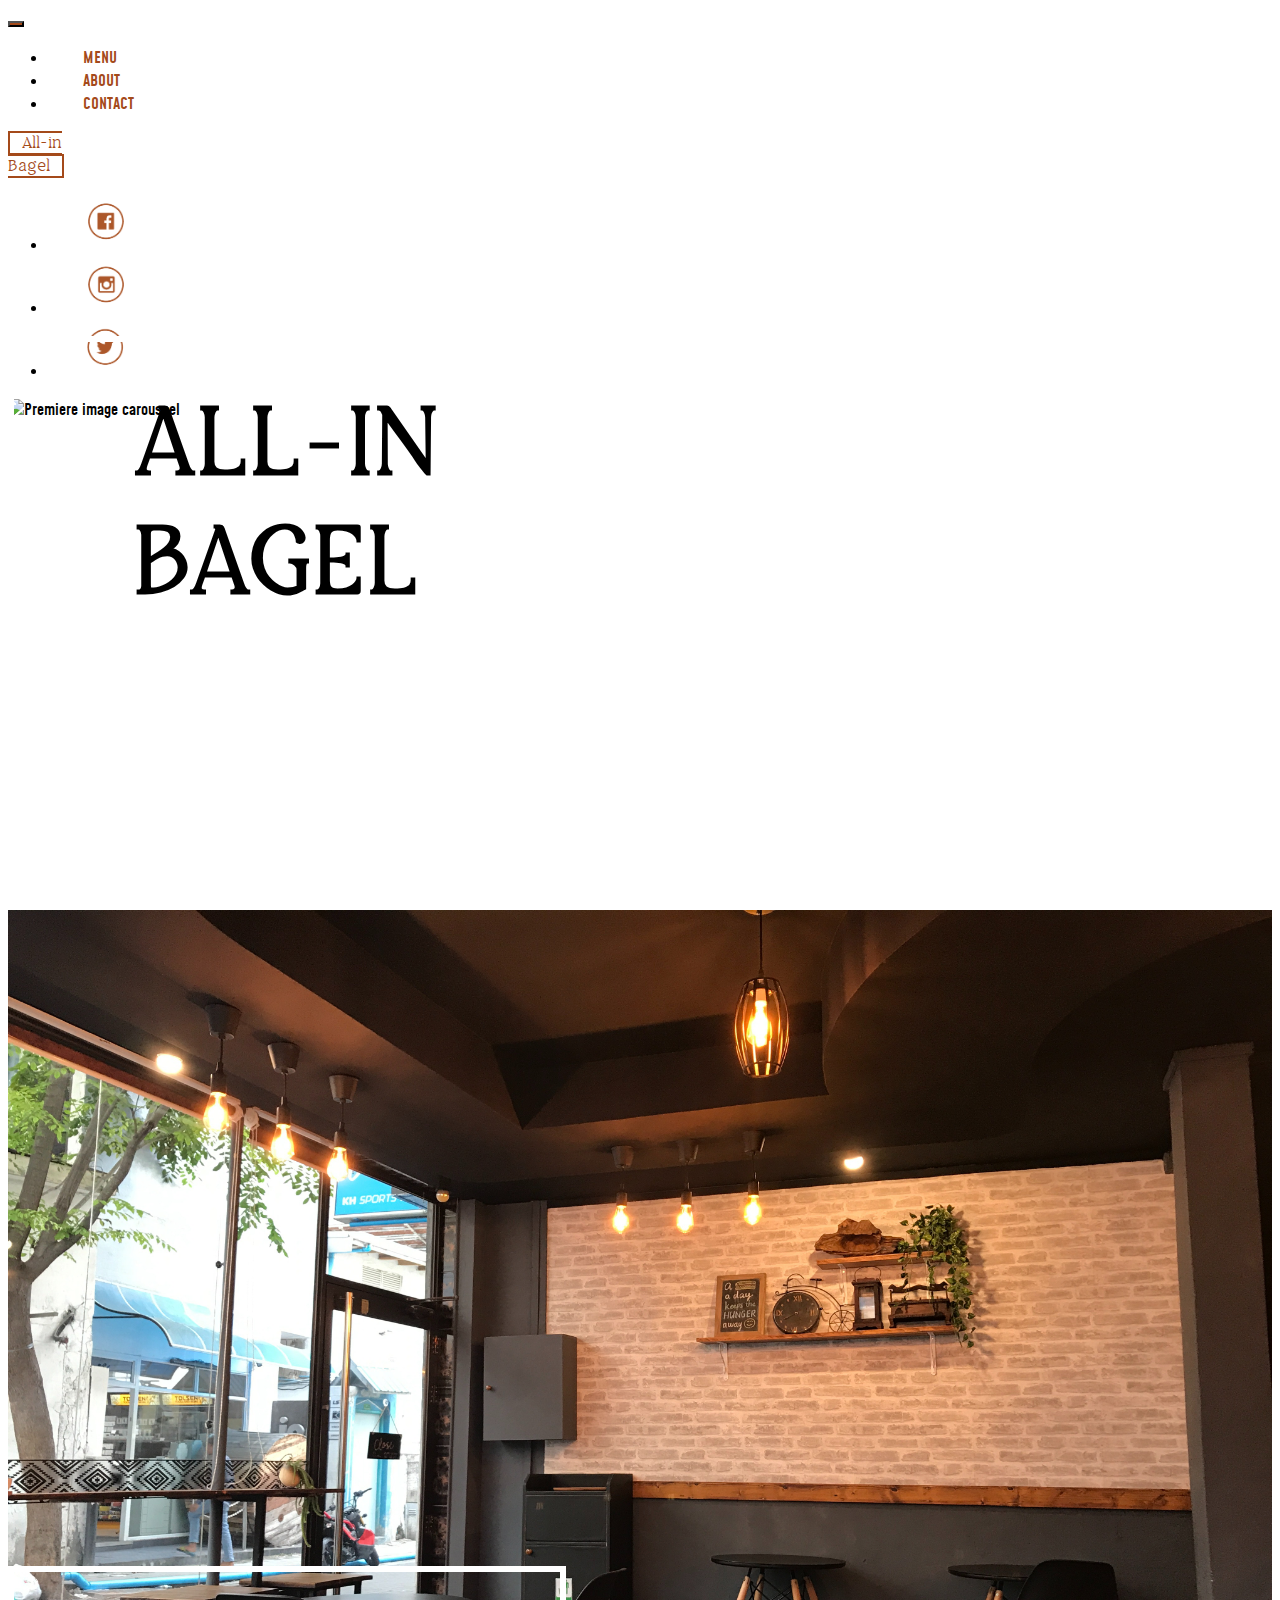
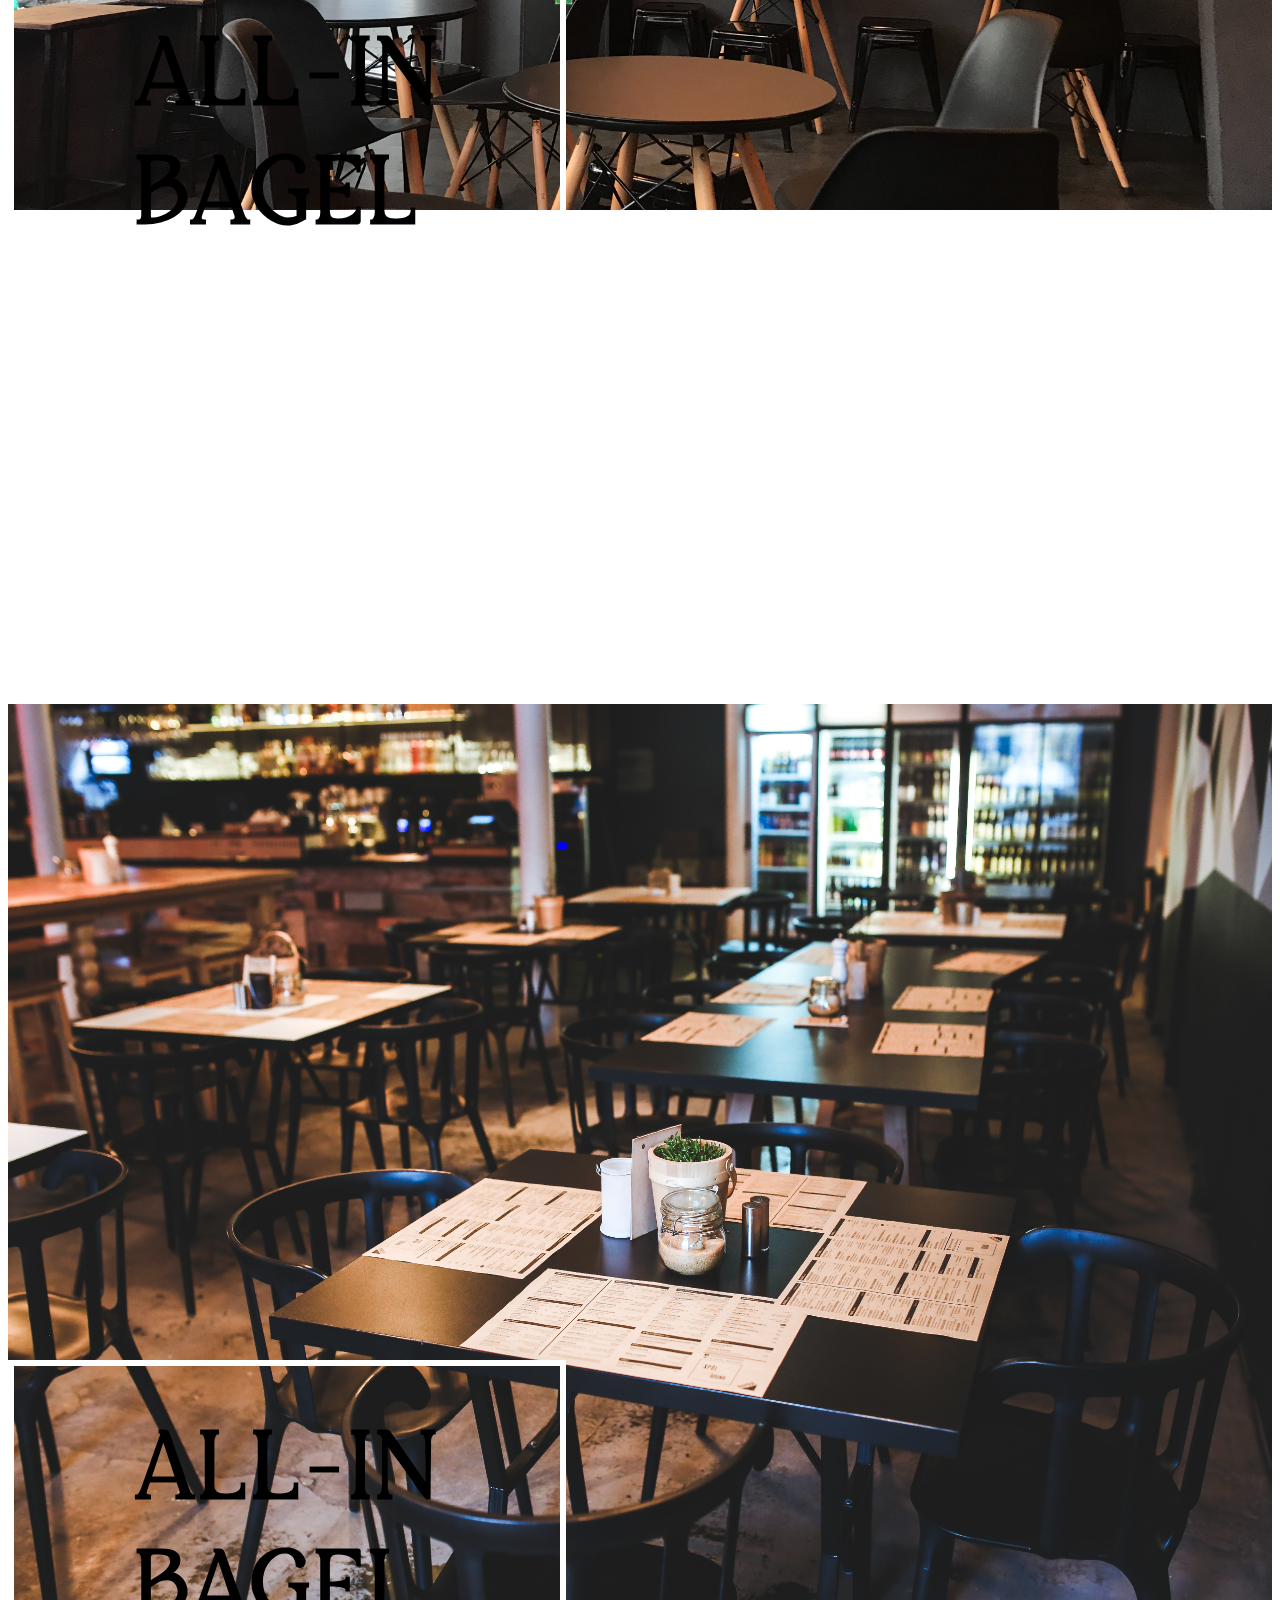
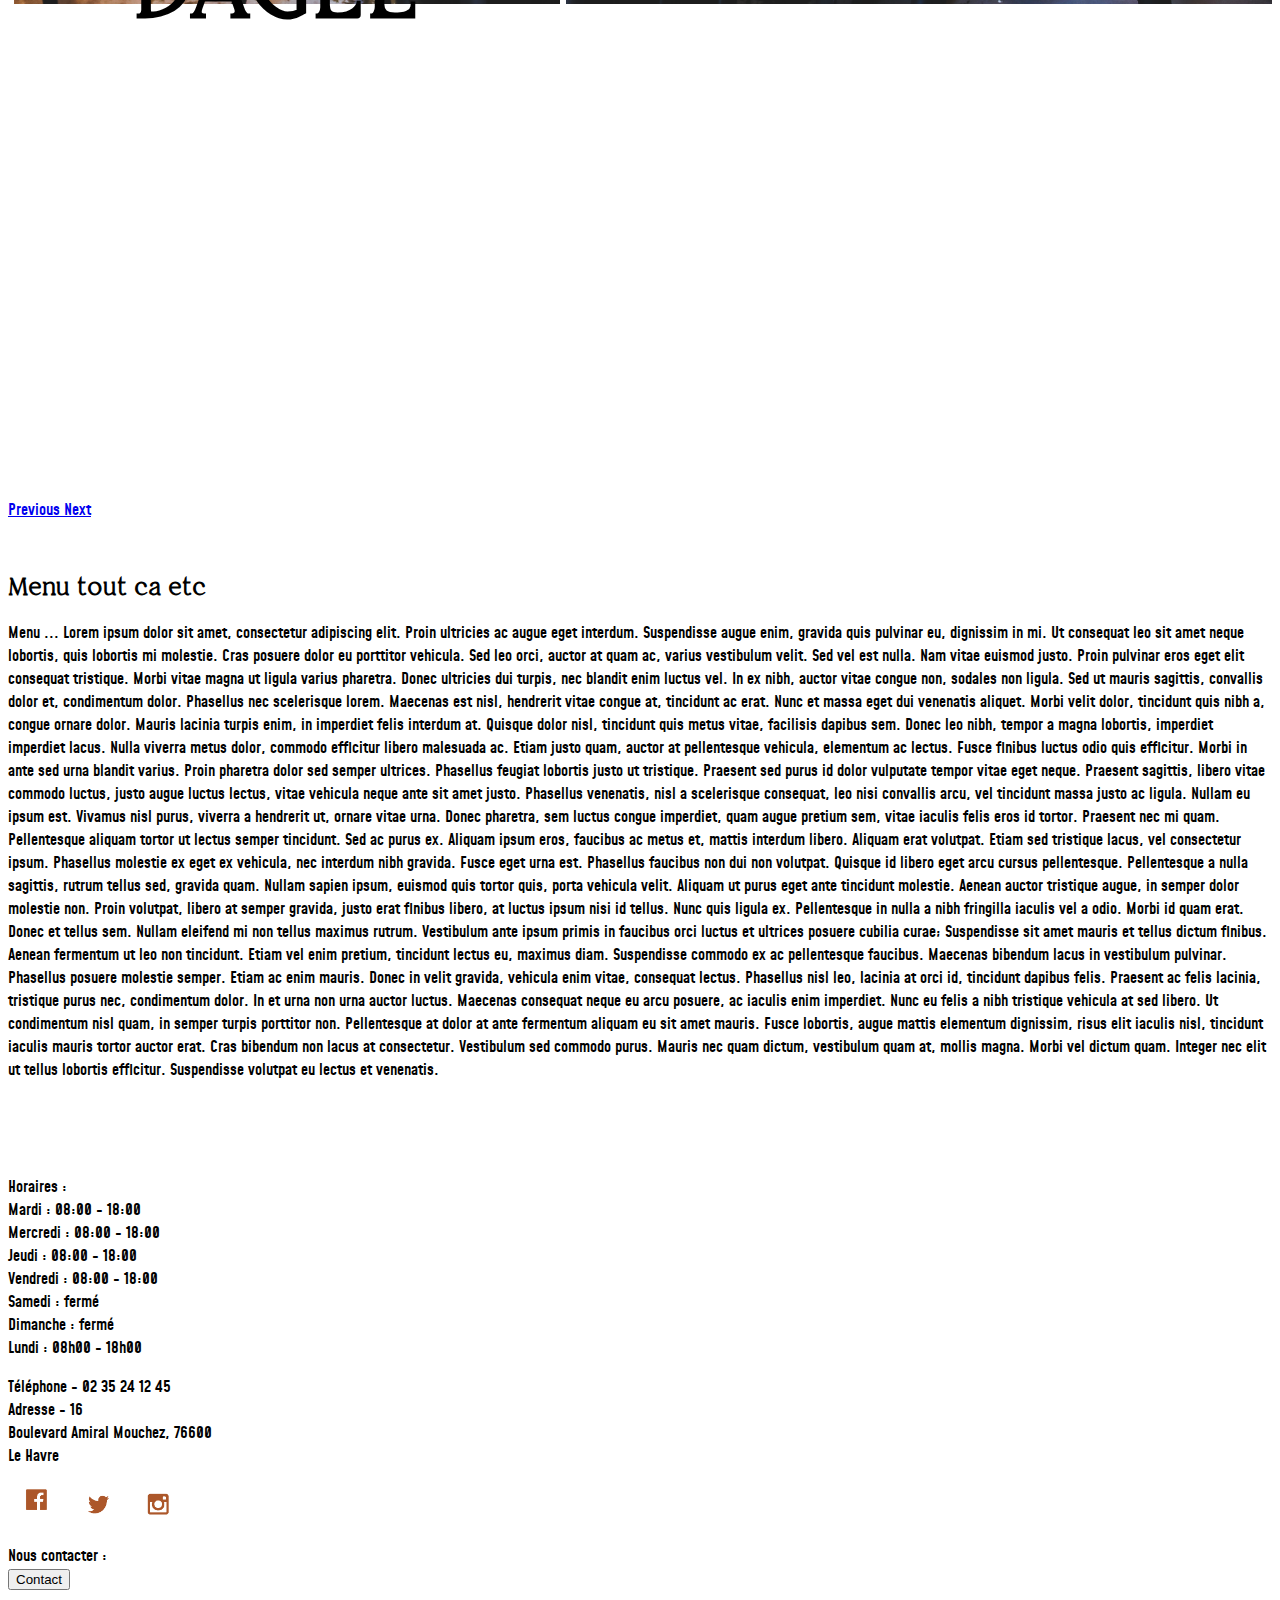
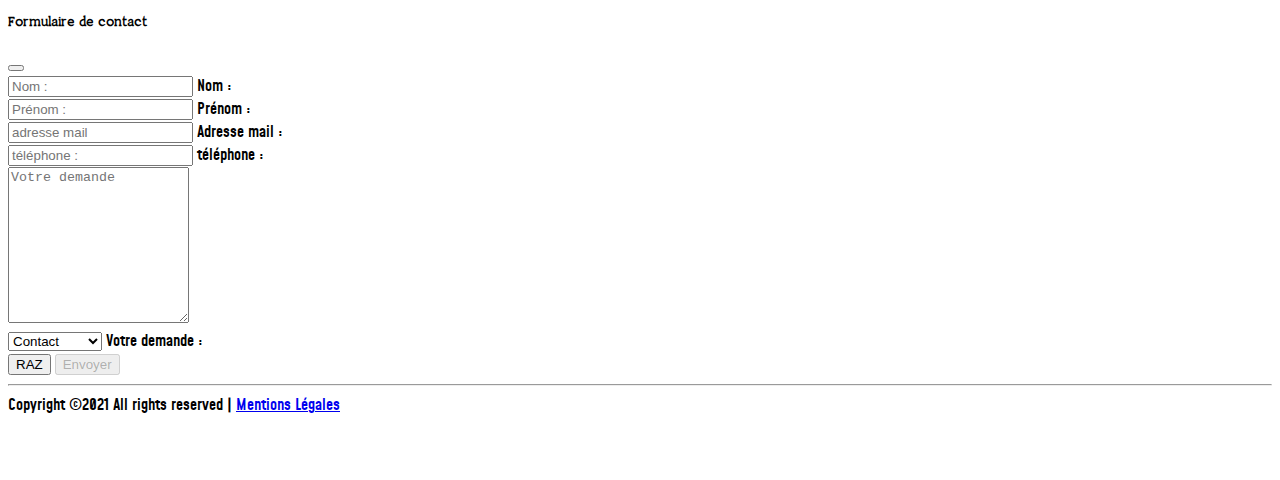
==== commit dcc92180: "rendu avant intégration des autres parties" ====
--- a/index.html
+++ b/index.html
@@ -4,280 +4,345 @@
 <head>
     <meta charset="UTF-8">
     <meta name="viewport" content="width=device-width, initial-scale=1.0">
-    <!-- Bootstrap -->
+    <!-- CDN Bootstrap -->
     <link href="https://cdn.jsdelivr.net/npm/bootstrap@5.0.0-beta1/dist/css/bootstrap.min.css" rel="stylesheet"
         integrity="sha384-giJF6kkoqNQ00vy+HMDP7azOuL0xtbfIcaT9wjKHr8RbDVddVHyTfAAsrekwKmP1" crossorigin="anonymous">
     <!-- CSS -->
     <link href="assets/style.css" rel="stylesheet">
-
-    <title>Document</title>
+    <title>All-in Bagel</title>
 </head>
 
-<body>
-    <div class="container">
-        <div class="row">
-            <div class="col-md-6 d-flex mx-auto my-auto pt-3 pb-3">
-                <div class="ndContentImage" id="image1">
-                    <a><img src="./assets/img/miniatureMenu.jfif" class="ndMiniatureMenu" data-bs-toggle="modal"
-                            data-bs-target="#Menu1" /></a>
-                    <div class="ndNormal">
-                        <div class="ndText"></div>
-                    </div>
-                    <div class="ndHover" data-bs-toggle="modal" data-bs-target="#Menu1">
-                        <div class="ndText mx-auto my-auto"><span>+ d'info</span></div>
-                    </div>
-                </div>
-                <div class="ndTexteMiniature ps-3 text-center">
-                    <h3>Premier titre de bagle</h3>
-                    <p>Great way to make your business appear trust and relevant.</p>
-                    <span>5€</span>
+
+<body id="top" class="bodyFont">
+    <!-- Sidebar qui apparait une fois passé le carousel + fonction pour l'etendre ou la rétrécir. -->
+    <div id="wtSidebar" class="sidebar wtDisableNone" onmouseover="toggleSidebar()" onmouseout="toggleSidebar()">
+        <a href="#">
+            <!-- Le premier Span correspond a l'icone qui sera affiché en permanence -->
+            <span class="d-sm-down-block">
+                <img src="assets/img/list.png" class="wtSidebarIcon" alt="Menu">
+            </span>
+            <!-- Le second Span correspond au nom du menu, affiché uniquement si la sidebar est etendue. -->
+            <span class="wtDisableNoneTitles" id="wtMenuSidebar">Menu</span>
+        </a>
+        <br>
+        <a href="#">
+            <span class="d-sm-down-block">
+                <img src="assets/img/user-3.png" class="wtSidebarIcon" alt="A propos">
+            </span>
+            <span class="wtDisableNoneTitles" id="wtAboutSidebar">About</span>
+        </a>
+        <br>
+        <a href="#contact">
+            <span class="d-sm-down-block">
+                <img src="assets/img/smartphone.png" class="wtSidebarIcon" alt="Contact">
+            </span>
+            <span class="wtDisableNoneTitles" id="wtContactSidebar">Contact</span>
+        </a>
+    </div>
+
+    <!-- Div englobant le reste de la page pour la décaler quand la navbar s'etend -->
+    <div id="wtMain">
+        <!-- Navbar -->
+        <nav class="navbar navbar-expand-lg" id="wtNavbar">
+            <div class="container-fluid">
+                <button class="navbar-toggler" type="button" data-bs-toggle="collapse" data-bs-target="#navbarNav"
+                    aria-controls="navbarNav" aria-expanded="false" aria-label="Toggle navigation">
+                    <span class="navbar-toggler-icon"></span>
+                </button>
+                <div class="collapse navbar-collapse" id="navbarNav">
+                    <ul class="navbar-nav">
+                        <li class="nav-item">
+                            <a class="nav-link wtNavbarLink" href="#">MENU</a>
+                        </li>
+                        <li class="nav-item">
+                            <!-- Lien Menu -->
+                            <a class="nav-link wtNavbarLink" href="#wtMenu">ABOUT</a>
+                        </li>
+                        <li class="nav-item">
+                            <!-- Lien About -->
+                            <a class="nav-link wtNavbarLink" href="#contact">CONTACT</a>
+                        </li>
+                    </ul>
+                    <!-- Logo -->
+                    <span class="navbar-nav mx-auto" id="wtLogoNavbar">
+                        <a class="navbar-brand" href="#top" id="logo">All-in <br> Bagel</a>
+                    </span>
+                    <!-- Lien RS & Tel  -->
+                    <ul class="navbar-nav">
+                        <li class="nav-item wtNonMobileLinkTopNavbar">
+                            <a class="nav-link wtNavbarLink" href="https://www.facebook.com/AllInBagels/"
+                                target="_blank">
+                                <img src="assets/img/facebook.png" class="wtLogoTop" alt="Logo Facebook">
+                            </a>
+                        </li>
+                        <li class="nav-item">
+                            <a class="nav-link wtNavbarLink wtNonMobileLinkTopNavbar" href="#">
+                                <img src="assets/img/INSTA.png" class="wtLogoTop" alt="Logo Instagram">
+                            </a>
+                        </li>
+                        <li class="nav-item">
+                            <a class="nav-link wtNavbarLink wtNonMobileLinkTopNavbar" href="http://www.twitter.com">
+                                <img src="assets/img/twitter.png" class="wtLogoTop" alt="Logo Twitter">
+                            </a>
+                        </li>
+                    </ul>
                 </div>
             </div>
-
-
-            <div class="col-md-6 d-flex mx-auto my-auto pt-3 pb-3">
-                <div class="ndContentImage" id="image1">
-                    <a><img src="./assets/img/miniatureMenu.jfif" class="ndMiniatureMenu" data-bs-toggle="modal"
-                            data-bs-target="#Menu2" /></a>
-                    <div class="ndNormal">
-                        <div class="ndText"></div>
-                    </div>
-                    <div class="ndHover" data-bs-toggle="modal" data-bs-target="#Menu2">
-                        <div class="ndText"><span>+ d'info</span></div>
-                    </div>
-                </div>
-                <div class="ndTexteMiniature ps-3 text-center">
-                    <h3>deuxieme titre de bagle</h3>
-                    <p>Great way to make your business appear trust and relevant.</p>
-                    <span>5€</span>
-                </div>
+        </nav>
+
+        <!-- Carousel -->
+        <!-- Transition Fade et interval de 3s -->
+        <div id="carousel" class="carousel slide carousel-fade" data-bs-interval="3000" data-bs-ride="carousel">
+            <div class="carousel-inner text-center">
+                <div class="carousel-item active">
+                    <!-- Premiere image du carousel + caption -->
+                    <img src="assets/img/carousel1.png" class="d-block wtCarouselElements" alt="Premiere image caroussel">
+                    <div class="carousel-caption d-none d-md-block">
+                        <h2 class="wtCarouselTitle mx-auto my-auto">ALL-IN <br>BAGEL</h2>
+                    </div>
+                </div>
+                <!-- Seconde image du carousel + caption -->
+                <div class="carousel-item">
+                    <img src="assets/img/carousel4.png" class="d-block wtCarouselElements" alt="seconde image Caroussel">
+                    <div class="carousel-caption d-none d-md-block">
+                        <div class="carousel-caption d-none d-md-block">
+                            <h2 class="wtCarouselTitle mx-auto my-auto">ALL-IN <br>BAGEL</h2>
+                        </div>
+                    </div>
+                </div>
+                <!-- troisieme image du carousel + Caption -->
+                <div class="carousel-item">
+                    <img src="assets/img/carousel3.jpg" class="d-block wtCarouselElements" alt="Troisieme image Caroussel">
+                    <div class="carousel-caption d-none d-md-block">
+                        <div class="carousel-caption d-none d-md-block">
+                            <h2 class="wtCarouselTitle mx-auto my-auto">ALL-IN <br>BAGEL</h2>
+                        </div>
+
+                    </div>
+                </div>
+            </div>
+            <!-- Bouton pour changer de slide -->
+            <a class="carousel-control-prev" href="#carousel" role="button" data-bs-slide="prev">
+                <span class="carousel-control-prev-icon" aria-hidden="true"></span>
+                <span class="visually-hidden">Previous</span>
+            </a>
+            <a class="carousel-control-next" href="#carousel" role="button" data-bs-slide="next">
+                <span class="carousel-control-next-icon" aria-hidden="true"></span>
+                <span class="visually-hidden">Next</span>
+            </a>
+        </div>
+        <!-- Page-->
+        <div class="text-center">
+            <h2> Menu tout ca etc </h2>
+            <div id="wtMenu">Menu ...
+                Lorem ipsum dolor sit amet, consectetur adipiscing elit. Proin ultricies ac augue eget interdum.
+                Suspendisse
+                augue enim, gravida quis pulvinar eu, dignissim in mi. Ut consequat leo sit amet neque lobortis, quis
+                lobortis mi molestie. Cras posuere dolor eu porttitor vehicula. Sed leo orci, auctor at quam ac, varius
+                vestibulum velit. Sed vel est nulla. Nam vitae euismod justo. Proin pulvinar eros eget elit consequat
+                tristique. Morbi vitae magna ut ligula varius pharetra. Donec ultricies dui turpis, nec blandit enim
+                luctus
+                vel. In ex nibh, auctor vitae congue non, sodales non ligula. Sed ut mauris sagittis, convallis dolor
+                et,
+                condimentum dolor. Phasellus nec scelerisque lorem. Maecenas est nisl, hendrerit vitae congue at,
+                tincidunt
+                ac erat. Nunc et massa eget dui venenatis aliquet.
+
+                Morbi velit dolor, tincidunt quis nibh a, congue ornare dolor. Mauris lacinia turpis enim, in imperdiet
+                felis interdum at. Quisque dolor nisl, tincidunt quis metus vitae, facilisis dapibus sem. Donec leo
+                nibh,
+                tempor a magna lobortis, imperdiet imperdiet lacus. Nulla viverra metus dolor, commodo efficitur libero
+                malesuada ac. Etiam justo quam, auctor at pellentesque vehicula, elementum ac lectus. Fusce finibus
+                luctus
+                odio quis efficitur. Morbi in ante sed urna blandit varius. Proin pharetra dolor sed semper ultrices.
+
+                Phasellus feugiat lobortis justo ut tristique. Praesent sed purus id dolor vulputate tempor vitae eget
+                neque. Praesent sagittis, libero vitae commodo luctus, justo augue luctus lectus, vitae vehicula neque
+                ante
+                sit amet justo. Phasellus venenatis, nisl a scelerisque consequat, leo nisi convallis arcu, vel
+                tincidunt
+                massa justo ac ligula. Nullam eu ipsum est. Vivamus nisl purus, viverra a hendrerit ut, ornare vitae
+                urna.
+                Donec pharetra, sem luctus congue imperdiet, quam augue pretium sem, vitae iaculis felis eros id tortor.
+                Praesent nec mi quam. Pellentesque aliquam tortor ut lectus semper tincidunt. Sed ac purus ex. Aliquam
+                ipsum
+                eros, faucibus ac metus et, mattis interdum libero. Aliquam erat volutpat. Etiam sed tristique lacus,
+                vel
+                consectetur ipsum. Phasellus molestie ex eget ex vehicula, nec interdum nibh gravida. Fusce eget urna
+                est.
+
+                Phasellus faucibus non dui non volutpat. Quisque id libero eget arcu cursus pellentesque. Pellentesque a
+                nulla sagittis, rutrum tellus sed, gravida quam. Nullam sapien ipsum, euismod quis tortor quis, porta
+                vehicula velit. Aliquam ut purus eget ante tincidunt molestie. Aenean auctor tristique augue, in semper
+                dolor molestie non. Proin volutpat, libero at semper gravida, justo erat finibus libero, at luctus ipsum
+                nisi id tellus. Nunc quis ligula ex. Pellentesque in nulla a nibh fringilla iaculis vel a odio. Morbi id
+                quam erat. Donec et tellus sem. Nullam eleifend mi non tellus maximus rutrum. Vestibulum ante ipsum
+                primis
+                in faucibus orci luctus et ultrices posuere cubilia curae; Suspendisse sit amet mauris et tellus dictum
+                finibus.
+
+                Aenean fermentum ut leo non tincidunt. Etiam vel enim pretium, tincidunt lectus eu, maximus diam.
+                Suspendisse commodo ex ac pellentesque faucibus. Maecenas bibendum lacus in vestibulum pulvinar.
+                Phasellus
+                posuere molestie semper. Etiam ac enim mauris. Donec in velit gravida, vehicula enim vitae, consequat
+                lectus. Phasellus nisl leo, lacinia at orci id, tincidunt dapibus felis. Praesent ac felis lacinia,
+                tristique purus nec, condimentum dolor.
+
+                In et urna non urna auctor luctus. Maecenas consequat neque eu arcu posuere, ac iaculis enim imperdiet.
+                Nunc
+                eu felis a nibh tristique vehicula at sed libero. Ut condimentum nisl quam, in semper turpis porttitor
+                non.
+                Pellentesque at dolor at ante fermentum aliquam eu sit amet mauris. Fusce lobortis, augue mattis
+                elementum
+                dignissim, risus elit iaculis nisl, tincidunt iaculis mauris tortor auctor erat. Cras bibendum non lacus
+                at
+                consectetur. Vestibulum sed commodo purus. Mauris nec quam dictum, vestibulum quam at, mollis magna.
+                Morbi
+                vel dictum quam. Integer nec elit ut tellus lobortis efficitur. Suspendisse volutpat eu lectus et
+                venenatis.
             </div>
         </div>
 
-        <div class="row">
-            <div class="col-md-6 d-flex mx-auto my-auto pt-3 pb-3">
-                <div class="ndContentImage" id="image1">
-                    <a><img src="./assets/img/miniatureMenu.jfif" class="ndMiniatureMenu" data-bs-toggle="modal"
-                            data-bs-target="#Menu1" /></a>
-                    <div class="ndNormal">
-                        <div class="ndText"></div>
-                    </div>
-                    <div class="ndHover" data-bs-toggle="modal" data-bs-target="#Menu1">
-                        <div class="ndText mx-auto my-auto"><span>+ d'info</span></div>
-                    </div>
-                </div>
-                <div class="ndTexteMiniature ps-3 text-center">
-                    <h3>Premier titre de bagle</h3>
-                    <p>Great way to make your business appear trust and relevant.</p>
-                    <span>5€</span>
-                </div>
-            </div>
-
-
-            <div class="col-md-6 d-flex mx-auto my-auto pt-3 pb-3">
-                <div class="ndContentImage" id="image1">
-                    <a><img src="./assets/img/miniatureMenu.jfif" class="ndMiniatureMenu" data-bs-toggle="modal"
-                            data-bs-target="#Menu2" /></a>
-                    <div class="ndNormal">
-                        <div class="ndText"></div>
-                    </div>
-                    <div class="ndHover" data-bs-toggle="modal" data-bs-target="#Menu2">
-                        <div class="ndText"><span>+ d'info</span></div>
-                    </div>
-                </div>
-                <div class="ndTexteMiniature ps-3 text-center">
-                    <h3>deuxieme titre de bagle</h3>
-                    <p>Great way to make your business appear trust and relevant.</p>
-                    <span>5€</span>
-                </div>
-            </div>
+        <div>
+            <img src="assets/img/Branding1.png" alt="" id="wtImgBranding">
         </div>
-
-        <div class="row">
-            <div class="col-md-6 d-flex mx-auto my-auto pt-3 pb-3">
-                <div class="ndContentImage" id="image1">
-                    <a><img src="./assets/img/miniatureMenu.jfif" class="ndMiniatureMenu" data-bs-toggle="modal"
-                            data-bs-target="#Menu1" /></a>
-                    <div class="ndNormal">
-                        <div class="ndText"></div>
-                    </div>
-                    <div class="ndHover" data-bs-toggle="modal" data-bs-target="#Menu1">
-                        <div class="ndText mx-auto my-auto"><span>+ d'info</span></div>
-                    </div>
-                </div>
-                <div class="ndTexteMiniature ps-3 text-center">
-                    <h3>Premier titre de bagle</h3>
-                    <p>Great way to make your business appear trust and relevant.</p>
-                    <span>5€</span>
-                </div>
-            </div>
-
-
-            <div class="col-md-6 d-flex mx-auto my-auto pt-3 pb-3">
-                <div class="ndContentImage" id="image1">
-                    <a><img src="./assets/img/miniatureMenu.jfif" class="ndMiniatureMenu" data-bs-toggle="modal"
-                            data-bs-target="#Menu2" /></a>
-                    <div class="ndNormal">
-                        <div class="ndText"></div>
-                    </div>
-                    <div class="ndHover" data-bs-toggle="modal" data-bs-target="#Menu2">
-                        <div class="ndText"><span>+ d'info</span></div>
-                    </div>
-                </div>
-                <div class="ndTexteMiniature ps-3 text-center">
-                    <h3>deuxieme titre de bagle</h3>
-                    <p>Great way to make your business appear trust and relevant.</p>
-                    <span>5€</span>
-                </div>
-            </div>
-        </div>
-    </div>
-    <div class="container d-flex mt-4 ndAbout">
-        <div class="row">
-            <div class="col-md-5 d-flex ">
-                <img class="mx-auto" src="./assets/img/cuisinier.jfif" />
-            </div>
-            <div class="col-md-7 mx-auto my-auto text-center">
-                <h4>Titre du About</h4>
-                <p>Lorem ipsum dolor sit amet, consectetur adipisicing elit. Sed minus labore suscipit ipsum incidunt
-                    rerum molestiae, dolores laudantium consectetur tempore, accusamus possimus assumenda dicta fugit
-                    tempora at ad necessitatibus. Aut!</p>
-                <img />
-            </div>
-        </div>
-    </div>
-    </div>
-
-    <div class="container d-flex border ">
-        <div class="row mx-auto my-auto justify-content-center text-center mt-4">
-            <div class="col-12 col-md-12">
-                <h3>Contactez-nous</h3>
-            </div>
-            <div class="col-12 col-md-12">
-                <button type="button" class="btn btn-warning" data-bs-toggle="modal"
-                    data-bs-target="#ndFormulaire">Juste Ici</button>
-            </div>
-        </div>
-    </div>
-
-    <!-- Modal des bagels du restaurant -->
-
-    <div class="modal fade" id="Menu1" tabindex="-1" aria-labelledby="exampleModalLabel" aria-hidden="true">
-        <div class="modal-dialog modal-dialog-centered">
-            <div class="modal-content">
-                <div class="modal-header">
-                    <h5 class="modal-title" id="exampleModalLabel">Premier titre de bagle</h5>
-                    <button type="button" class="btn-close" data-bs-dismiss="modal" aria-label="Close"></button>
-                </div>
-                <div class="modal-body">
-                    <p>Lorem ipsum dolor sit amet consectetur adipisicing elit. Minima numquam deleniti commodi
-                        molestias, quasi reiciendis non ut quibusdam ea neque!
-                        Ipsam accusantium sit inventore praesentium numquam repudiandae odit consequuntur repellat?</p>
-                </div>
-                <div class="modal-footer">
-                    <button type="button" class="btn btn-secondary" data-bs-dismiss="modal">Close</button>
-                </div>
-            </div>
-        </div>
-    </div>
-
-
-    <div class="modal fade" id="Menu2" tabindex="-1" aria-labelledby="exampleModalLabel" aria-hidden="true">
-        <div class="modal-dialog modal-dialog-centered">
-            <div class="modal-content">
-                <div class="modal-header">
-                    <h5 class="modal-title" id="exampleModalLabel">deuxieme titre de bagle</h5>
-                    <button type="button" class="btn-close" data-bs-dismiss="modal" aria-label="Close"></button>
-                </div>
-                <div class="modal-body">
-                    <p>Lorem ipsum dolor sit amet consectetur adipisicing elit. Minima numquam deleniti commodi
-                        molestias, quasi reiciendis non ut quibusdam ea neque!
-                        Ipsam accusantium sit inventore praesentium numquam repudiandae odit consequuntur repellat?</p>
-                </div>
-                <div class="modal-footer">
-                    <button type="button" class="btn btn-secondary" data-bs-dismiss="modal">Close</button>
-                </div>
-            </div>
-        </div>
-    </div>
-
-
-
-
-
-    <div class="modal fade" id="ndFormulaire" tabindex="-1" aria-labelledby="exampleModalLabel" aria-hidden="true">
-        <div class="modal-dialog modal-dialog-centered modal-lg">
-            <div class="modal-content">
-                <div class="modal-header ">
-                    <h5 class="modal-title mx-auto" id="exampleModalLabel">Formulaire de contact</h5>
-                    <button type="button" class="btn-close m-0" data-bs-dismiss="modal" aria-label="Close"></button>
-                </div>
-                <div class="modal-body align-items-center ">
-                    <form name="contact" id="ndContact">
-                        <div class="row justify-content-center mb-3">
-                            <div class="col-12 col-md-6">
-                                <div class="form-floating">
-                                    <input type="text" class="form-control ndInputSelect" id="ndFormLastName" placeholder="Nom :">
-                                    <label for="floatingInput">Nom :</label>
+        <!-- Footer -->
+        <footer>
+            <div class="container">
+                <div class="row">
+                    <!-- Adresse -->
+                    <div class="col-md-4 col-sm-down-12 float-left wtFooterElements text-left">
+                        <p>
+                            Horaires : <br>
+                            Mardi : 08:00 - 18:00 <br>
+                            Mercredi : 08:00 - 18:00 <br>
+                            Jeudi : 08:00 - 18:00 <br>
+                            Vendredi : 08:00 - 18:00 <br>
+                            Samedi : fermé <br>
+                            Dimanche : fermé <br>
+                            Lundi : 08h00 - 18h00
+
+                        </p>
+                    </div>
+                    <!-- RS -->
+                    <div class="col-md-4 col-sm-down-12 float-left wtFooterElements">
+                        Téléphone - 02 35 24 12 45 <br>
+                        Adresse - 16 <br>
+                        Boulevard Amiral Mouchez, 76600 <br>
+                        Le Havre
+                    </div>
+
+                    <!-- Formulaire de contact -->
+                    <div class="col-md-4 col-sm-12 float-left wtFooterElements text-center" id="contact">
+                        <span>
+                            <img src="assets/img/facebook1.png" class="wtIconBot" alt="icone facebook">
+                        </span>
+                        <span>
+                            <img src="assets/img/twitter1.png" class="wtIconBot" alt="icone twitter">
+                        </span>
+                        <span>
+                            <img src="assets/img/insta2.png" class="wtIconBot" alt="icone instagram">
+                        </span>
+                        <div> Nous contacter :</div>
+                        <button data-bs-toggle="modal" data-bs-target="#ndFormulaire">Contact</button>
+
+                        <div class="modal fade" id="ndFormulaire" tabindex="-1" aria-labelledby="exampleModalLabel"
+                            aria-hidden="true">
+                            <div class="modal-dialog modal-dialog-centered modal-lg">
+                                <div class="modal-content">
+                                    <div class="modal-header ">
+                                        <h5 class="modal-title mx-auto" id="exampleModalLabel">Formulaire de contact
+                                        </h5>
+                                        <button type="button" class="btn-close m-0" data-bs-dismiss="modal"
+                                            aria-label="Close"></button>
+                                    </div>
+                                    <div class="modal-body align-items-center ">
+                                        <form name="contact" id="ndContact">
+                                            <div class="row justify-content-center">
+                                                <div class="col-12 col-md-6 mb-3">
+                                                    <div class="form-floating">
+                                                        <input type="text" class="form-control ndInputSelect"
+                                                            id="ndFormLastName" placeholder="Nom :">
+                                                        <label for="floatingInput">Nom :</label>
+                                                    </div>
+                                                </div>
+                                                <div class="col-12 col-md-6 mb-3">
+                                                    <div class="form-floating">
+                                                        <input type="text" class="form-control ndInputSelect"
+                                                            id="ndFormFirstName" placeholder="Prénom :">
+                                                        <label for="floatingInput">Prénom :</label>
+                                                    </div>
+                                                </div>
+                                            </div>
+                                            <div class="row justify-content-center">
+                                                <div class="col-12 col-md-6 mb-3">
+                                                    <div class="form-floating">
+                                                        <input type="text" class="form-control ndInputSelect"
+                                                            id="ndFormMail" placeholder="adresse mail">
+                                                        <label for="floatingInput">Adresse mail :</label>
+                                                    </div>
+                                                </div>
+                                                <div class="col-12 col-md-6 mb-3">
+                                                    <div class="form-floating ">
+                                                        <input type="text" class="form-control ndInputSelect"
+                                                            id="ndFormNumber" placeholder="téléphone :">
+                                                        <label for="floatingInput">téléphone :</label>
+                                                    </div>
+                                                </div>
+
+                                            </div>
+                                            <div class="row justify-content-center">
+                                                <div class="col-12 mb-3">
+                                                    <textarea class="form-control ndInputSelect"
+                                                        placeholder="Votre demande" id="ndTextArea"
+                                                        style="height: 150px;"></textarea>
+                                                </div>
+                                            </div>
+                                            <div class="row justify-content-center">
+                                                <div class="col-12 mb-3">
+                                                    <div class="form-floating">
+                                                        <select class="form-select" id="ndFormObject"
+                                                            aria-label="Objet de la demande :">
+                                                            <option value="Devis">Contact</option>
+                                                            <option value="Réservation">Réservation</option>
+                                                            <option value="Contact">Devis</option>
+                                                        </select>
+                                                        <label for="floatingSelect">Votre demande :</label>
+                                                    </div>
+                                                </div>
+                                            </div>
+                                    </div>
+                                    <div class="modal-footer">
+                                        <button type="button" class="btn btn-danger mt-4 mb-3 ndRaz">RAZ</button>
+                                        <input type="submit" value="Envoyer" class="btn btn-primary mt-4 mb-3"
+                                            disabled="true" id="ndSendForm" /></div>
                                 </div>
-                            </div>
-                            <div class="col-12 col-md-6">
-                                <div class="form-floating">
-                                    <input type="text" class="form-control ndInputSelect" id="ndFormFirstName" placeholder="Prénom :">
-                                    <label for="floatingInput">Prénom :</label>
-                                </div>
+                                </form>
                             </div>
                         </div>
-                        <div class="row justify-content-center mb-3">
-                            <div class="col-12 col-md-6">
-                                <div class="form-floating">
-                                    <input type="text" class="form-control ndInputSelect" id="ndFormMail" placeholder="adresse mail">
-                                    <label for="floatingInput">Adresse mail :</label>
-                                </div>
-                            </div>
-                            <div class="col-12 col-md-6">
-                                <div class="form-floating">
-                                    <input type="text" class="form-control ndInputSelect" id="ndFormNumber" placeholder="téléphone :">
-                                    <label for="floatingInput">téléphone :</label>
-                                </div>
-                            </div>
-
-                        </div>
-                        <div class="row justify-content-center mb-3">
-                            <div class="col-12">
-                                <textarea class="form-control ndInputSelect" placeholder="Votre demande" id="ndTextArea"
-                                    style="height: 150px;"></textarea>
-                            </div>
-                        </div>
-                        <div class="row justify-content-center mb-3">
-                            <div class="col-12">
-                                <div class="form-floating">
-                                    <select class="form-select ndInputSelect" id="ndFormObject" aria-label="Objet de la demande :">
-                                        <option value="Devis">Devis</option>
-                                        <option value="Réservation">Réservation</option>
-                                        <option value="Contact">Contact</option>
-                                    </select>
-                                    <label for="floatingSelect">Votre demande :</label>
-                                </div>
-                            </div>
-                        </div>
-                </div>
-                <div class="modal-footer">
-                    <button type="button" class="btn btn-danger mt-4 mb-3 ndRaz">RAZ</button>
-                    <input type="submit" value="Envoyer" class="btn btn-primary mt-4 mb-3" disabled="true" id="ndSendForm"/></div>
+                    </div>
+                </div>
+
+                <div class="row">
+                    <div class="col-12 wtFooterElements text-center">
+                        <hr>
+                        Copyright ©2021 All rights reserved | <a href="legalmention.html">Mentions Légales</a>
+
+                    </div>
+
+                </div>
             </div>
-            </form>
-        </div>
+        </footer>
     </div>
-    </div>
-    <!-- Script -->
+    <!-- Script Bootstrap -->
+    <script src="https://cdn.jsdelivr.net/npm/bootstrap@5.0.0-beta1/dist/js/bootstrap.bundle.min.js"
+        integrity="sha384-ygbV9kiqUc6oa4msXn9868pTtWMgiQaeYH7/t7LECLbyPA2x65Kgf80OJFdroafW" crossorigin="anonymous">
+    </script>
     <script src="https://code.jquery.com/jquery-3.3.1.slim.min.js"
         integrity="sha384-q8i/X+965DzO0rT7abK41JStQIAqVgRVzpbzo5smXKp4YfRvH+8abtTE1Pi6jizo" crossorigin="anonymous">
     </script>
-    <script src="assets/script.js"></Script>
-    <script src="https://cdn.jsdelivr.net/npm/bootstrap@5.0.0-beta1/dist/js/bootstrap.bundle.min.js"
-        integrity="sha384-ygbV9kiqUc6oa4msXn9868pTtWMgiQaeYH7/t7LECLbyPA2x65Kgf80OJFdroafW" crossorigin="anonymous">
-    </script>
+    <!-- Script -->
+    <script src="assets/script.js"></script>
 </body>
 
 </html>--- a/assets/style.css
+++ b/assets/style.css
@@ -1,29 +1,74 @@
-.containerMaster {
-    background-color: red;
-}
-
+@font-face {
+    font-family: 'mohavemedium';
+    src: url('./font/mohave.medium-webfont.woff2') format('woff2'),
+        url('./font/mohave.medium-webfont.woff') format('woff');
+    font-weight: normal;
+    font-style: normal;
+
+}
+
+body {
+    font-family: mohavemedium;
+}
+
+@font-face {
+    font-family: 'fontTitle';
+    src: url('./font/fonttest-webfont.woff2') format('woff2'),
+        url('./font/fonttest-webfont.woff') format('woff');
+    font-weight: normal;
+    font-style: normal;
+
+}
+
+h1,
+h2,
+h3,
+h4,
+h5,
+h6,
+#logo {
+    font-family: 'fontTitle';
+}
+#logo {
+    border : solid 2px #A44A1A;
+    text-decoration : none;
+    color : #A44A1A;
+    padding-left : 12px;
+    padding-right : 12px;
+}
+
+/* Logo centre Nav */
 #wtLogoNavbar {
     text-align: center;
 }
-
+.navbar-toggler {
+    background-color : #A44A1A;
+}
+
+/*carousel*/
 #carousel {
     margin-bottom: 50px;
 }
 
+/*taille police caption */
 .wtCarouselTitle {
-    font-size: 48px;
-}
-
-.wtCarouselDesc {
-    font-size: 36px;
-}
-
+    font-size: 95px;
+    border :rgb(255, 255, 255) 6px solid;
+    width:fit-content;
+    padding-left: 120px;
+    padding-right: 120px;
+    padding-top : 40px;
+    padding-bottom : 40px;
+}
+
+/*centrage caption*/
 .carousel-caption {
     top: 50%;
     transform: translateY(-50%);
     bottom: initial
 }
 
+/* size carousel */
 .wtCarouselElements {
     height: 100vh;
     width: 100%;
@@ -41,28 +86,25 @@
     }
 }
 
+/* padding pour aerer le footer */
 footer {
     padding-top: 55px;
     padding-bottom: 55px;
 }
 
-.wtFooterElements {
-    text-align: center;
-}
-
+/* mise en forme lien footer */
 .wtRSLink {
     text-decoration: none;
     color: black;
 }
 
+/* mise en forme mention legales */
 .wtLegalMentionsPropName {
     font-weight: bold;
 
 }
 
-
-/* test Side --------------------------------------------------------------------------------------------*/
-/* test Side --------------------------------------------------------------------------------------------*/
+/* Sidebar */
 .sidebar {
     height: 100%;
     width: 60px;
@@ -70,7 +112,7 @@
     z-index: 1;
     top: 0;
     left: 0;
-    background-color: #111;
+    background-color: rgb(255,255,255);
     overflow-x: hidden;
     transition: 0.5s;
     padding-top: 60px;
@@ -81,13 +123,13 @@
     padding: 8px 8px 8px 32px;
     text-decoration: none;
     font-size: 25px;
-    color: #818181;
+    color: #A44A1A;
     display: block;
     transition: 0.3s;
 }
 
 .sidebar a:hover {
-    color: #f1f1f1;
+    color: #1b1822;
 }
 
 .sidebar .closebtn {
@@ -97,6 +139,11 @@
     font-size: 36px;
     margin-left: 50px;
 }
+.wtSidebarIcon {
+    height : 36px;
+    width : auto;
+    margin-left : -8px;
+}
 
 .icon-text {
     vertical-align: middle;
@@ -105,13 +152,16 @@
 #main {
     transition: margin-left .5s;
     padding: 16px;
-}
+
+}
+
 /* On smaller screens, where height is less than 450px, change the style of the sidenav (less padding and a smaller font size) */
 
 @media screen and (max-height: 600px) {
     .sidebar {
         padding-top: 12px;
     }
+
     .sidebar a {
         font-size: 14px;
     }
@@ -119,6 +169,39 @@
 
 
 .wtDisableNone {
-    display : none;
-    width : -1000px;
-}+    display: none;
+    width: -1000px;
+}
+.wtDisableNoneTitles {
+    display:none;
+}
+
+#wtNavbar {
+    background-color: rgb(255, 255, 255);
+}
+
+.wtNavbarLink {
+    text-decoration: none;
+    color: #A44A1A;
+    margin-left : 35px;
+    margin-right : 35px;
+}
+.wtNavbarLink:hover{
+    color : #1b1822;
+}
+
+.wtLogoTop {
+    height: 56px;
+    width: auto;
+}
+
+.wtIconBot {
+    height : 70px;
+    width : auto;
+}
+
+#wtImgBranding {
+    width : 100%;
+    height : auto;
+}
+
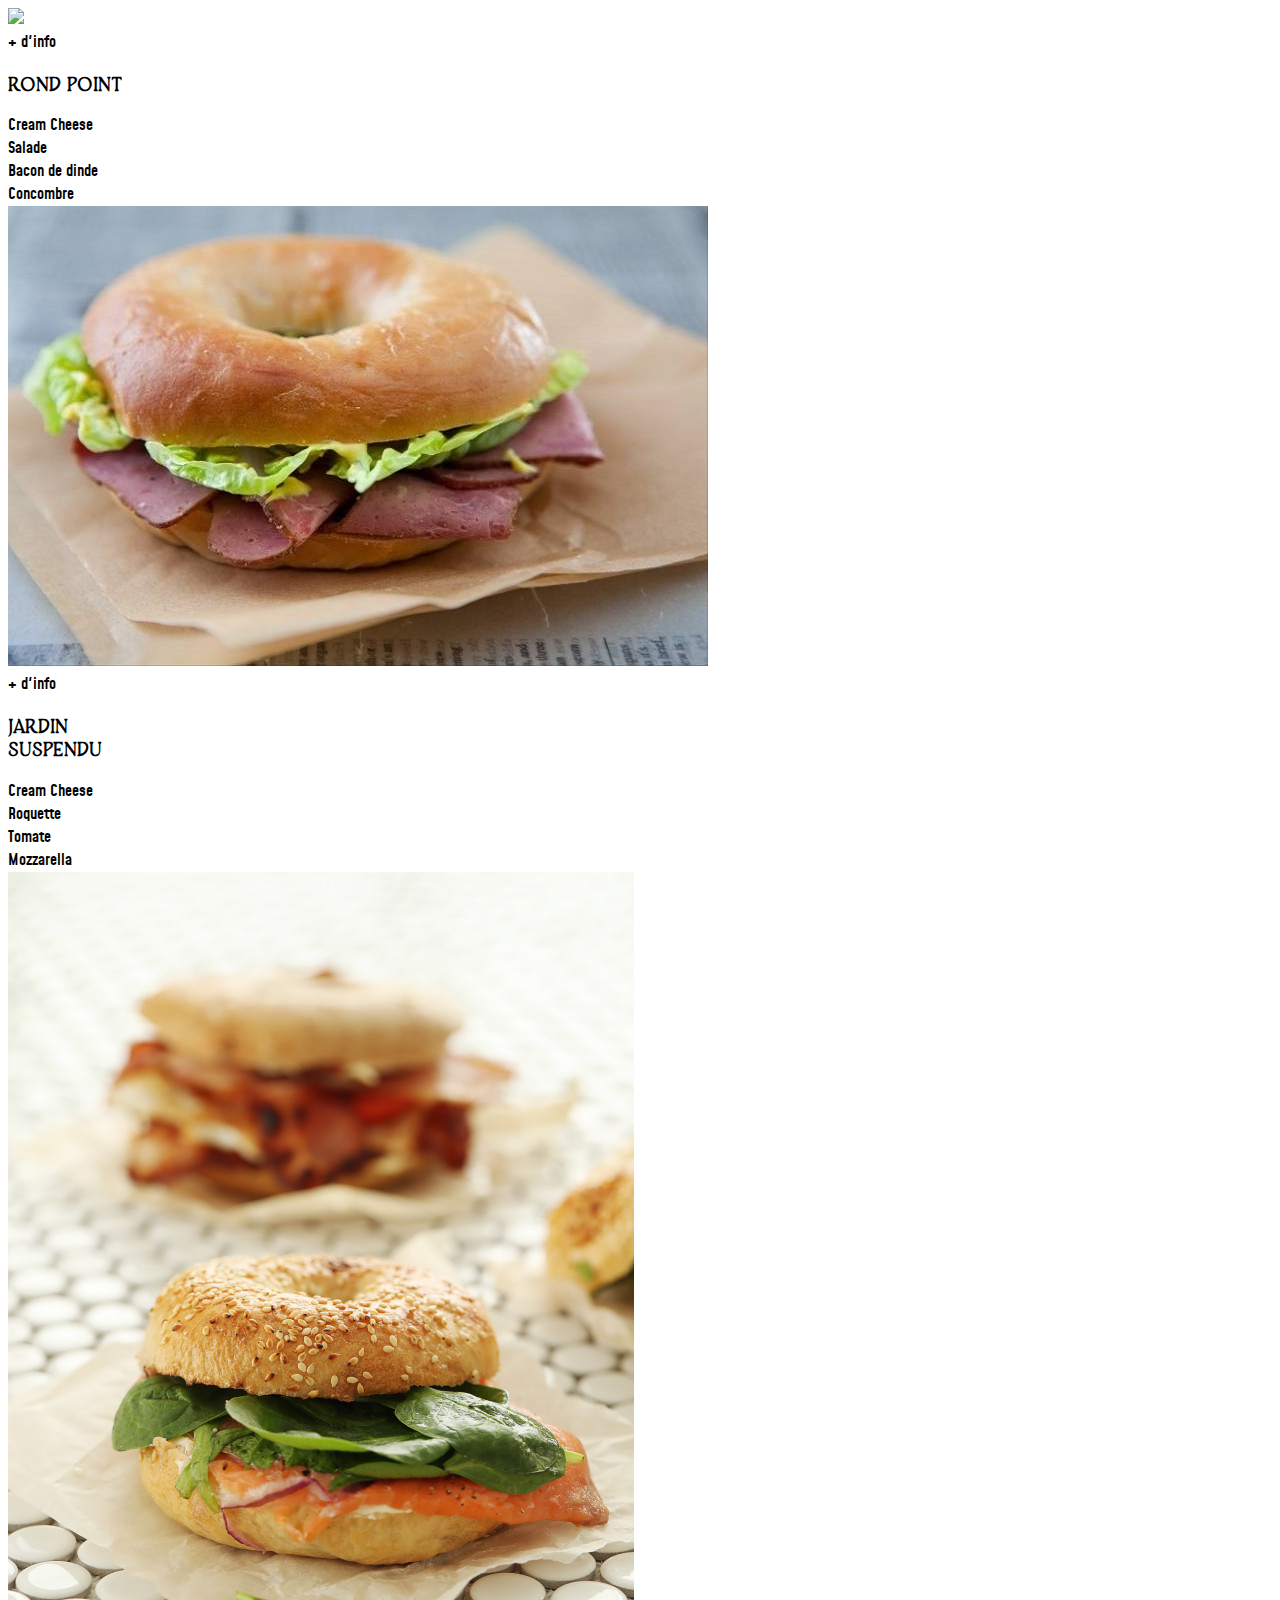
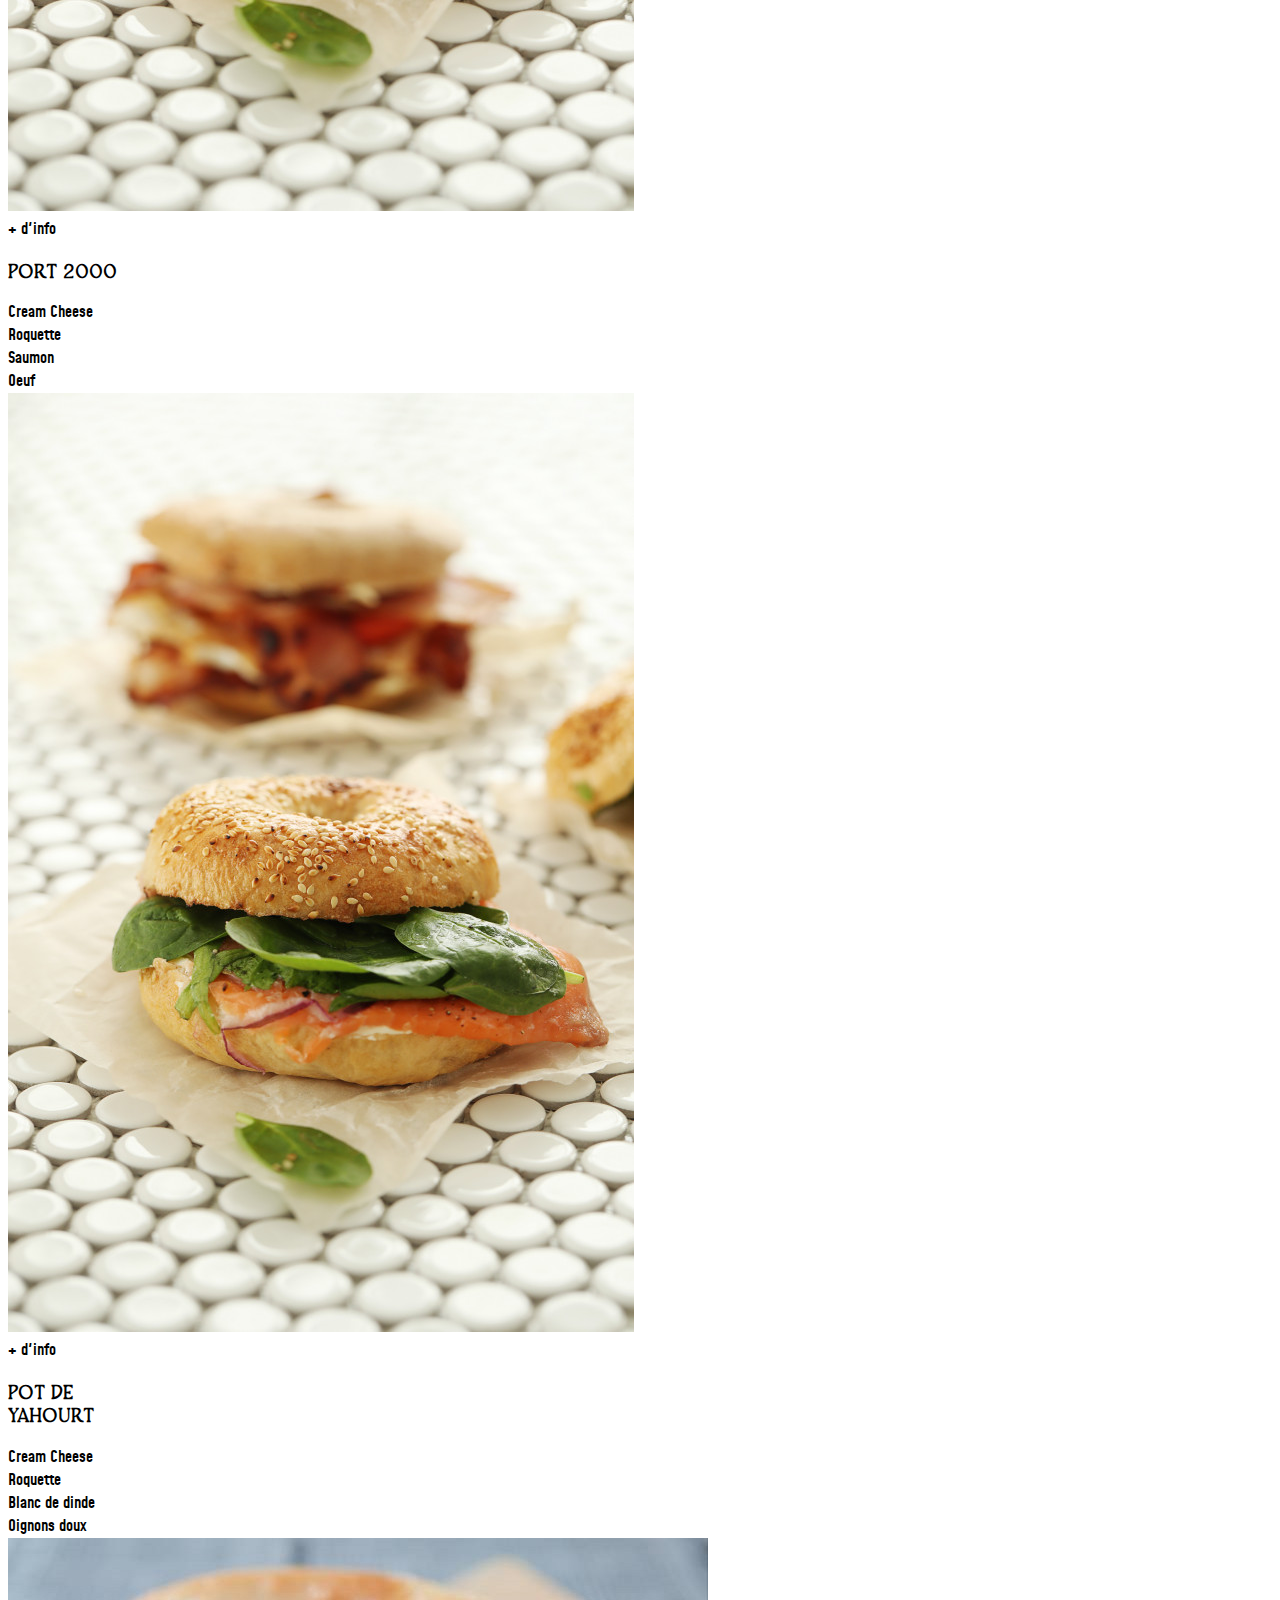
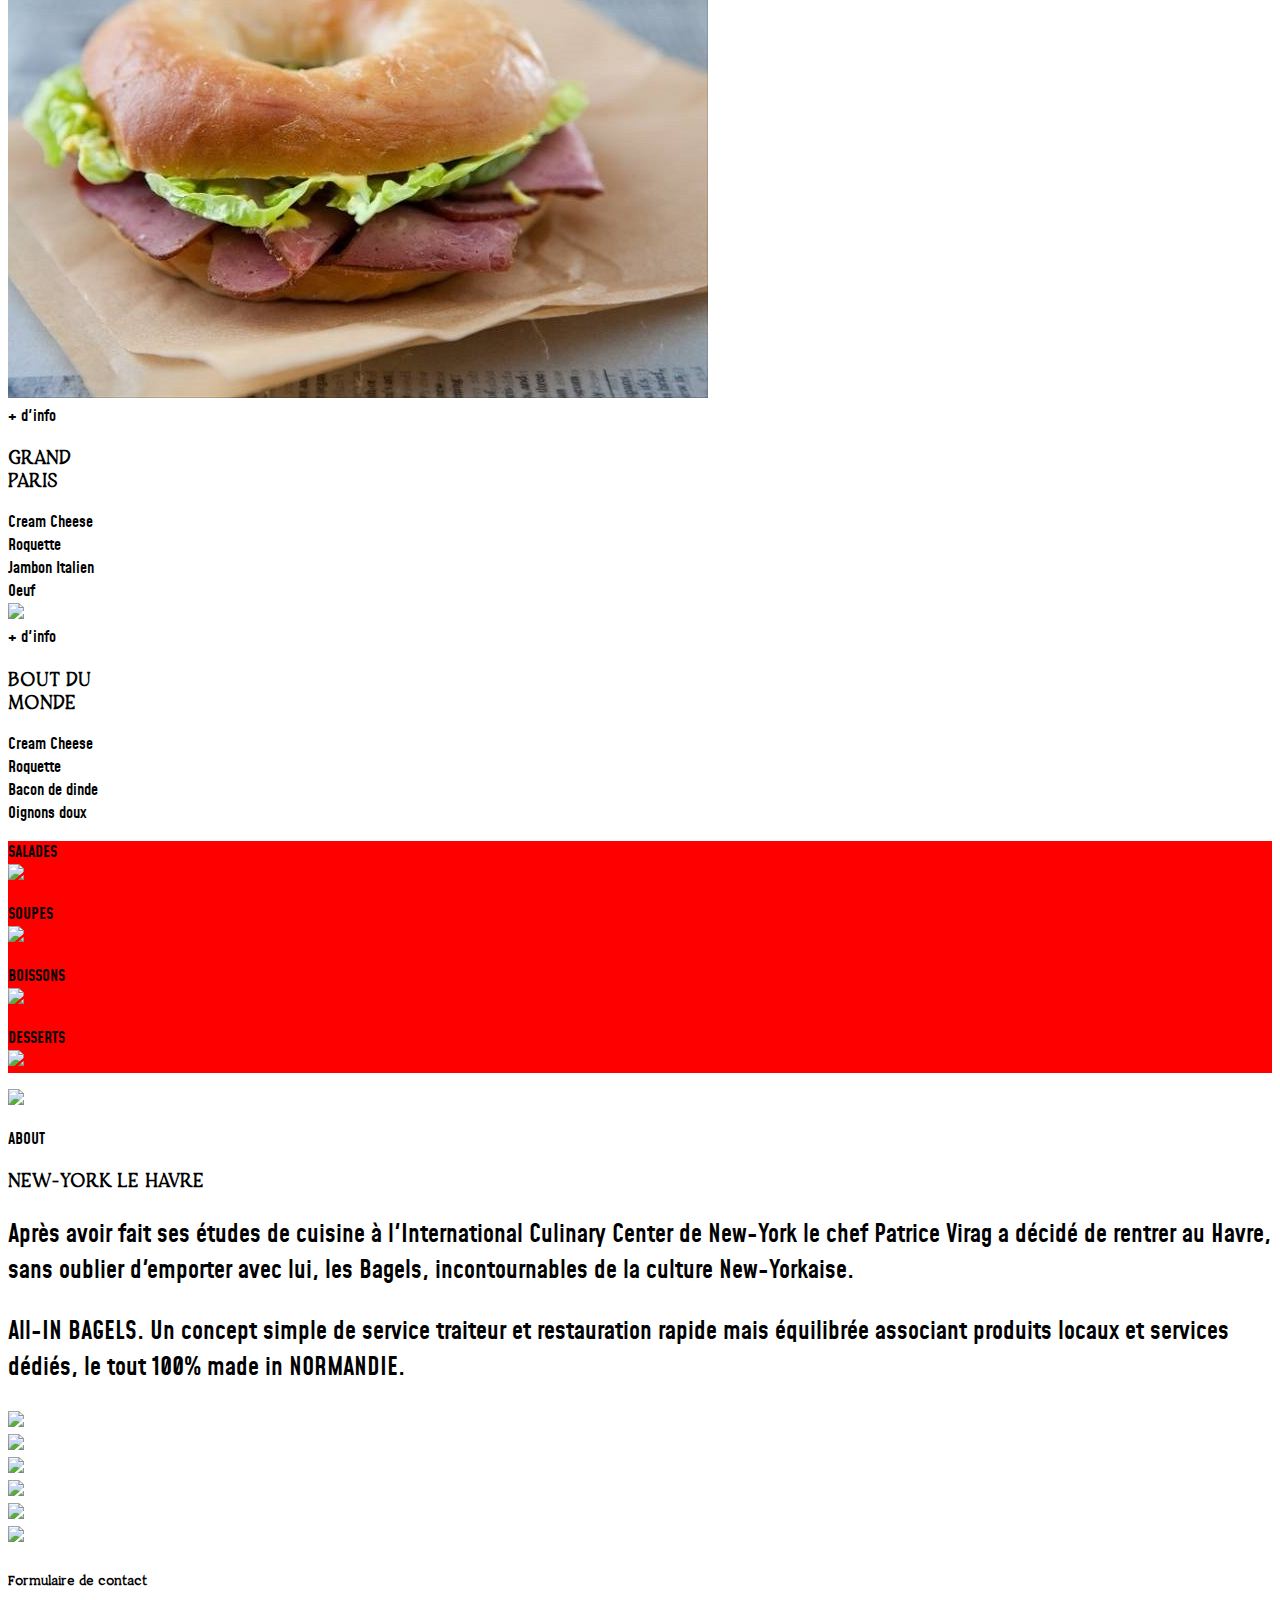
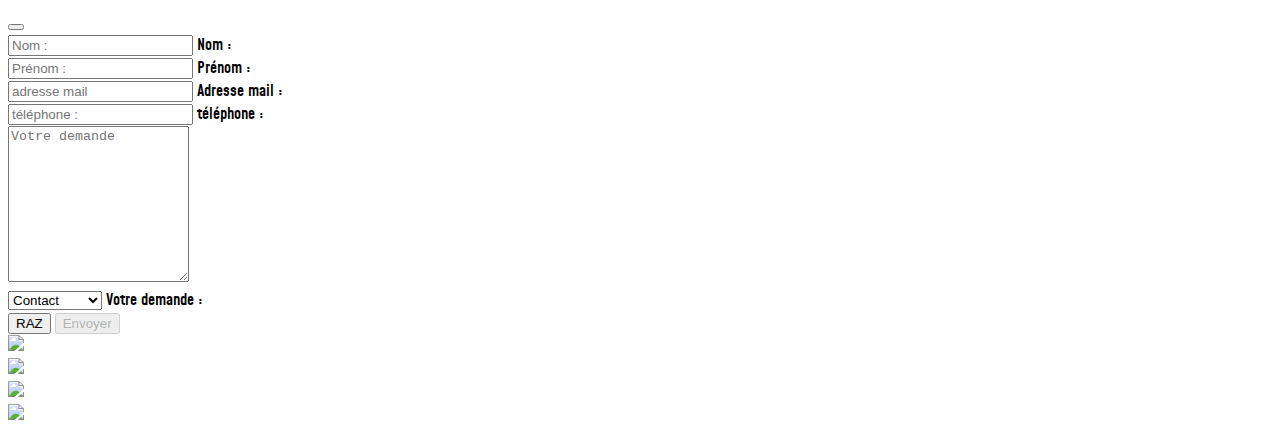
==== commit 944d7306: "fin de la section menu + ajout modal bagel" ====
--- a/index.html
+++ b/index.html
@@ -4,345 +4,389 @@
 <head>
     <meta charset="UTF-8">
     <meta name="viewport" content="width=device-width, initial-scale=1.0">
-    <!-- CDN Bootstrap -->
+    <!-- Bootstrap -->
     <link href="https://cdn.jsdelivr.net/npm/bootstrap@5.0.0-beta1/dist/css/bootstrap.min.css" rel="stylesheet"
         integrity="sha384-giJF6kkoqNQ00vy+HMDP7azOuL0xtbfIcaT9wjKHr8RbDVddVHyTfAAsrekwKmP1" crossorigin="anonymous">
     <!-- CSS -->
     <link href="assets/style.css" rel="stylesheet">
-    <title>All-in Bagel</title>
+
+    <title>Document</title>
 </head>
 
-
-<body id="top" class="bodyFont">
-    <!-- Sidebar qui apparait une fois passé le carousel + fonction pour l'etendre ou la rétrécir. -->
-    <div id="wtSidebar" class="sidebar wtDisableNone" onmouseover="toggleSidebar()" onmouseout="toggleSidebar()">
-        <a href="#">
-            <!-- Le premier Span correspond a l'icone qui sera affiché en permanence -->
-            <span class="d-sm-down-block">
-                <img src="assets/img/list.png" class="wtSidebarIcon" alt="Menu">
-            </span>
-            <!-- Le second Span correspond au nom du menu, affiché uniquement si la sidebar est etendue. -->
-            <span class="wtDisableNoneTitles" id="wtMenuSidebar">Menu</span>
-        </a>
-        <br>
-        <a href="#">
-            <span class="d-sm-down-block">
-                <img src="assets/img/user-3.png" class="wtSidebarIcon" alt="A propos">
-            </span>
-            <span class="wtDisableNoneTitles" id="wtAboutSidebar">About</span>
-        </a>
-        <br>
-        <a href="#contact">
-            <span class="d-sm-down-block">
-                <img src="assets/img/smartphone.png" class="wtSidebarIcon" alt="Contact">
-            </span>
-            <span class="wtDisableNoneTitles" id="wtContactSidebar">Contact</span>
-        </a>
-    </div>
-
-    <!-- Div englobant le reste de la page pour la décaler quand la navbar s'etend -->
-    <div id="wtMain">
-        <!-- Navbar -->
-        <nav class="navbar navbar-expand-lg" id="wtNavbar">
-            <div class="container-fluid">
-                <button class="navbar-toggler" type="button" data-bs-toggle="collapse" data-bs-target="#navbarNav"
-                    aria-controls="navbarNav" aria-expanded="false" aria-label="Toggle navigation">
-                    <span class="navbar-toggler-icon"></span>
-                </button>
-                <div class="collapse navbar-collapse" id="navbarNav">
-                    <ul class="navbar-nav">
-                        <li class="nav-item">
-                            <a class="nav-link wtNavbarLink" href="#">MENU</a>
-                        </li>
-                        <li class="nav-item">
-                            <!-- Lien Menu -->
-                            <a class="nav-link wtNavbarLink" href="#wtMenu">ABOUT</a>
-                        </li>
-                        <li class="nav-item">
-                            <!-- Lien About -->
-                            <a class="nav-link wtNavbarLink" href="#contact">CONTACT</a>
-                        </li>
-                    </ul>
-                    <!-- Logo -->
-                    <span class="navbar-nav mx-auto" id="wtLogoNavbar">
-                        <a class="navbar-brand" href="#top" id="logo">All-in <br> Bagel</a>
-                    </span>
-                    <!-- Lien RS & Tel  -->
-                    <ul class="navbar-nav">
-                        <li class="nav-item wtNonMobileLinkTopNavbar">
-                            <a class="nav-link wtNavbarLink" href="https://www.facebook.com/AllInBagels/"
-                                target="_blank">
-                                <img src="assets/img/facebook.png" class="wtLogoTop" alt="Logo Facebook">
-                            </a>
-                        </li>
-                        <li class="nav-item">
-                            <a class="nav-link wtNavbarLink wtNonMobileLinkTopNavbar" href="#">
-                                <img src="assets/img/INSTA.png" class="wtLogoTop" alt="Logo Instagram">
-                            </a>
-                        </li>
-                        <li class="nav-item">
-                            <a class="nav-link wtNavbarLink wtNonMobileLinkTopNavbar" href="http://www.twitter.com">
-                                <img src="assets/img/twitter.png" class="wtLogoTop" alt="Logo Twitter">
-                            </a>
-                        </li>
-                    </ul>
-                </div>
-            </div>
-        </nav>
-
-        <!-- Carousel -->
-        <!-- Transition Fade et interval de 3s -->
-        <div id="carousel" class="carousel slide carousel-fade" data-bs-interval="3000" data-bs-ride="carousel">
-            <div class="carousel-inner text-center">
-                <div class="carousel-item active">
-                    <!-- Premiere image du carousel + caption -->
-                    <img src="assets/img/carousel1.png" class="d-block wtCarouselElements" alt="Premiere image caroussel">
-                    <div class="carousel-caption d-none d-md-block">
-                        <h2 class="wtCarouselTitle mx-auto my-auto">ALL-IN <br>BAGEL</h2>
-                    </div>
-                </div>
-                <!-- Seconde image du carousel + caption -->
-                <div class="carousel-item">
-                    <img src="assets/img/carousel4.png" class="d-block wtCarouselElements" alt="seconde image Caroussel">
-                    <div class="carousel-caption d-none d-md-block">
-                        <div class="carousel-caption d-none d-md-block">
-                            <h2 class="wtCarouselTitle mx-auto my-auto">ALL-IN <br>BAGEL</h2>
-                        </div>
-                    </div>
-                </div>
-                <!-- troisieme image du carousel + Caption -->
-                <div class="carousel-item">
-                    <img src="assets/img/carousel3.jpg" class="d-block wtCarouselElements" alt="Troisieme image Caroussel">
-                    <div class="carousel-caption d-none d-md-block">
-                        <div class="carousel-caption d-none d-md-block">
-                            <h2 class="wtCarouselTitle mx-auto my-auto">ALL-IN <br>BAGEL</h2>
-                        </div>
-
-                    </div>
-                </div>
-            </div>
-            <!-- Bouton pour changer de slide -->
-            <a class="carousel-control-prev" href="#carousel" role="button" data-bs-slide="prev">
-                <span class="carousel-control-prev-icon" aria-hidden="true"></span>
-                <span class="visually-hidden">Previous</span>
-            </a>
-            <a class="carousel-control-next" href="#carousel" role="button" data-bs-slide="next">
-                <span class="carousel-control-next-icon" aria-hidden="true"></span>
-                <span class="visually-hidden">Next</span>
-            </a>
-        </div>
-        <!-- Page-->
-        <div class="text-center">
-            <h2> Menu tout ca etc </h2>
-            <div id="wtMenu">Menu ...
-                Lorem ipsum dolor sit amet, consectetur adipiscing elit. Proin ultricies ac augue eget interdum.
-                Suspendisse
-                augue enim, gravida quis pulvinar eu, dignissim in mi. Ut consequat leo sit amet neque lobortis, quis
-                lobortis mi molestie. Cras posuere dolor eu porttitor vehicula. Sed leo orci, auctor at quam ac, varius
-                vestibulum velit. Sed vel est nulla. Nam vitae euismod justo. Proin pulvinar eros eget elit consequat
-                tristique. Morbi vitae magna ut ligula varius pharetra. Donec ultricies dui turpis, nec blandit enim
-                luctus
-                vel. In ex nibh, auctor vitae congue non, sodales non ligula. Sed ut mauris sagittis, convallis dolor
-                et,
-                condimentum dolor. Phasellus nec scelerisque lorem. Maecenas est nisl, hendrerit vitae congue at,
-                tincidunt
-                ac erat. Nunc et massa eget dui venenatis aliquet.
-
-                Morbi velit dolor, tincidunt quis nibh a, congue ornare dolor. Mauris lacinia turpis enim, in imperdiet
-                felis interdum at. Quisque dolor nisl, tincidunt quis metus vitae, facilisis dapibus sem. Donec leo
-                nibh,
-                tempor a magna lobortis, imperdiet imperdiet lacus. Nulla viverra metus dolor, commodo efficitur libero
-                malesuada ac. Etiam justo quam, auctor at pellentesque vehicula, elementum ac lectus. Fusce finibus
-                luctus
-                odio quis efficitur. Morbi in ante sed urna blandit varius. Proin pharetra dolor sed semper ultrices.
-
-                Phasellus feugiat lobortis justo ut tristique. Praesent sed purus id dolor vulputate tempor vitae eget
-                neque. Praesent sagittis, libero vitae commodo luctus, justo augue luctus lectus, vitae vehicula neque
-                ante
-                sit amet justo. Phasellus venenatis, nisl a scelerisque consequat, leo nisi convallis arcu, vel
-                tincidunt
-                massa justo ac ligula. Nullam eu ipsum est. Vivamus nisl purus, viverra a hendrerit ut, ornare vitae
-                urna.
-                Donec pharetra, sem luctus congue imperdiet, quam augue pretium sem, vitae iaculis felis eros id tortor.
-                Praesent nec mi quam. Pellentesque aliquam tortor ut lectus semper tincidunt. Sed ac purus ex. Aliquam
-                ipsum
-                eros, faucibus ac metus et, mattis interdum libero. Aliquam erat volutpat. Etiam sed tristique lacus,
-                vel
-                consectetur ipsum. Phasellus molestie ex eget ex vehicula, nec interdum nibh gravida. Fusce eget urna
-                est.
-
-                Phasellus faucibus non dui non volutpat. Quisque id libero eget arcu cursus pellentesque. Pellentesque a
-                nulla sagittis, rutrum tellus sed, gravida quam. Nullam sapien ipsum, euismod quis tortor quis, porta
-                vehicula velit. Aliquam ut purus eget ante tincidunt molestie. Aenean auctor tristique augue, in semper
-                dolor molestie non. Proin volutpat, libero at semper gravida, justo erat finibus libero, at luctus ipsum
-                nisi id tellus. Nunc quis ligula ex. Pellentesque in nulla a nibh fringilla iaculis vel a odio. Morbi id
-                quam erat. Donec et tellus sem. Nullam eleifend mi non tellus maximus rutrum. Vestibulum ante ipsum
-                primis
-                in faucibus orci luctus et ultrices posuere cubilia curae; Suspendisse sit amet mauris et tellus dictum
-                finibus.
-
-                Aenean fermentum ut leo non tincidunt. Etiam vel enim pretium, tincidunt lectus eu, maximus diam.
-                Suspendisse commodo ex ac pellentesque faucibus. Maecenas bibendum lacus in vestibulum pulvinar.
-                Phasellus
-                posuere molestie semper. Etiam ac enim mauris. Donec in velit gravida, vehicula enim vitae, consequat
-                lectus. Phasellus nisl leo, lacinia at orci id, tincidunt dapibus felis. Praesent ac felis lacinia,
-                tristique purus nec, condimentum dolor.
-
-                In et urna non urna auctor luctus. Maecenas consequat neque eu arcu posuere, ac iaculis enim imperdiet.
-                Nunc
-                eu felis a nibh tristique vehicula at sed libero. Ut condimentum nisl quam, in semper turpis porttitor
-                non.
-                Pellentesque at dolor at ante fermentum aliquam eu sit amet mauris. Fusce lobortis, augue mattis
-                elementum
-                dignissim, risus elit iaculis nisl, tincidunt iaculis mauris tortor auctor erat. Cras bibendum non lacus
-                at
-                consectetur. Vestibulum sed commodo purus. Mauris nec quam dictum, vestibulum quam at, mollis magna.
-                Morbi
-                vel dictum quam. Integer nec elit ut tellus lobortis efficitur. Suspendisse volutpat eu lectus et
-                venenatis.
-            </div>
-        </div>
-
-        <div>
-            <img src="assets/img/Branding1.png" alt="" id="wtImgBranding">
-        </div>
-        <!-- Footer -->
-        <footer>
-            <div class="container">
-                <div class="row">
-                    <!-- Adresse -->
-                    <div class="col-md-4 col-sm-down-12 float-left wtFooterElements text-left">
-                        <p>
-                            Horaires : <br>
-                            Mardi : 08:00 - 18:00 <br>
-                            Mercredi : 08:00 - 18:00 <br>
-                            Jeudi : 08:00 - 18:00 <br>
-                            Vendredi : 08:00 - 18:00 <br>
-                            Samedi : fermé <br>
-                            Dimanche : fermé <br>
-                            Lundi : 08h00 - 18h00
-
-                        </p>
-                    </div>
-                    <!-- RS -->
-                    <div class="col-md-4 col-sm-down-12 float-left wtFooterElements">
-                        Téléphone - 02 35 24 12 45 <br>
-                        Adresse - 16 <br>
-                        Boulevard Amiral Mouchez, 76600 <br>
-                        Le Havre
-                    </div>
-
-                    <!-- Formulaire de contact -->
-                    <div class="col-md-4 col-sm-12 float-left wtFooterElements text-center" id="contact">
-                        <span>
-                            <img src="assets/img/facebook1.png" class="wtIconBot" alt="icone facebook">
-                        </span>
-                        <span>
-                            <img src="assets/img/twitter1.png" class="wtIconBot" alt="icone twitter">
-                        </span>
-                        <span>
-                            <img src="assets/img/insta2.png" class="wtIconBot" alt="icone instagram">
-                        </span>
-                        <div> Nous contacter :</div>
-                        <button data-bs-toggle="modal" data-bs-target="#ndFormulaire">Contact</button>
-
-                        <div class="modal fade" id="ndFormulaire" tabindex="-1" aria-labelledby="exampleModalLabel"
-                            aria-hidden="true">
-                            <div class="modal-dialog modal-dialog-centered modal-lg">
-                                <div class="modal-content">
-                                    <div class="modal-header ">
-                                        <h5 class="modal-title mx-auto" id="exampleModalLabel">Formulaire de contact
-                                        </h5>
-                                        <button type="button" class="btn-close m-0" data-bs-dismiss="modal"
-                                            aria-label="Close"></button>
-                                    </div>
-                                    <div class="modal-body align-items-center ">
-                                        <form name="contact" id="ndContact">
-                                            <div class="row justify-content-center">
-                                                <div class="col-12 col-md-6 mb-3">
-                                                    <div class="form-floating">
-                                                        <input type="text" class="form-control ndInputSelect"
-                                                            id="ndFormLastName" placeholder="Nom :">
-                                                        <label for="floatingInput">Nom :</label>
-                                                    </div>
-                                                </div>
-                                                <div class="col-12 col-md-6 mb-3">
-                                                    <div class="form-floating">
-                                                        <input type="text" class="form-control ndInputSelect"
-                                                            id="ndFormFirstName" placeholder="Prénom :">
-                                                        <label for="floatingInput">Prénom :</label>
-                                                    </div>
-                                                </div>
-                                            </div>
-                                            <div class="row justify-content-center">
-                                                <div class="col-12 col-md-6 mb-3">
-                                                    <div class="form-floating">
-                                                        <input type="text" class="form-control ndInputSelect"
-                                                            id="ndFormMail" placeholder="adresse mail">
-                                                        <label for="floatingInput">Adresse mail :</label>
-                                                    </div>
-                                                </div>
-                                                <div class="col-12 col-md-6 mb-3">
-                                                    <div class="form-floating ">
-                                                        <input type="text" class="form-control ndInputSelect"
-                                                            id="ndFormNumber" placeholder="téléphone :">
-                                                        <label for="floatingInput">téléphone :</label>
-                                                    </div>
-                                                </div>
-
-                                            </div>
-                                            <div class="row justify-content-center">
-                                                <div class="col-12 mb-3">
-                                                    <textarea class="form-control ndInputSelect"
-                                                        placeholder="Votre demande" id="ndTextArea"
-                                                        style="height: 150px;"></textarea>
-                                                </div>
-                                            </div>
-                                            <div class="row justify-content-center">
-                                                <div class="col-12 mb-3">
-                                                    <div class="form-floating">
-                                                        <select class="form-select" id="ndFormObject"
-                                                            aria-label="Objet de la demande :">
-                                                            <option value="Devis">Contact</option>
-                                                            <option value="Réservation">Réservation</option>
-                                                            <option value="Contact">Devis</option>
-                                                        </select>
-                                                        <label for="floatingSelect">Votre demande :</label>
-                                                    </div>
-                                                </div>
-                                            </div>
-                                    </div>
-                                    <div class="modal-footer">
-                                        <button type="button" class="btn btn-danger mt-4 mb-3 ndRaz">RAZ</button>
-                                        <input type="submit" value="Envoyer" class="btn btn-primary mt-4 mb-3"
-                                            disabled="true" id="ndSendForm" /></div>
-                                </div>
-                                </form>
-                            </div>
-                        </div>
-                    </div>
-                </div>
-
-                <div class="row">
-                    <div class="col-12 wtFooterElements text-center">
-                        <hr>
-                        Copyright ©2021 All rights reserved | <a href="legalmention.html">Mentions Légales</a>
-
-                    </div>
-
-                </div>
-            </div>
-        </footer>
-    </div>
-    <!-- Script Bootstrap -->
+<body>
+    <!-- Section Bagel du restaurant -->
+    <section class="ndBagel">
+        <div class="container justify-content-center mx-auto">
+            <div class="row">
+                <div class="col-md-6 d-flex justify-content-lg-center mx-auto my-auto pt-3 pb-3">
+                    <div class="ndContentImage" id="image1">
+                        <a><img src="./assets/img/bagel11.png" class="ndMiniatureMenu" data-bs-toggle="modal"
+                                data-bs-target="#rondPoint" /></a>
+                        <div class="ndNormal">
+                            <div class="ndText"></div>
+                        </div>
+                        <div class="ndHover" data-bs-toggle="modal" data-bs-target="#rondPoint">
+                            <div class="ndText mx-auto my-auto"><span>+ d'info</span></div>
+                        </div>
+                    </div>
+                    <div class="ndTexteMiniature ps-3 text-left">
+                        <h3 class="ndSizeTitlteBagel">ROND POINT</h3>
+                        <span>Cream Cheese <br /></span>
+                        <span>Salade<br /></span>
+                        <span>Bacon de dinde<br /></span>
+                        <span>Concombre<br /></span>
+                    </div>
+                </div>
+
+
+                <div class="col-md-6 d-flex justify-content-lg-center mx-auto my-auto pt-3 pb-3">
+                    <div class="ndContentImage" id="image1">
+                        <a><img src="./assets/img/bagel2.jpg" class="ndMiniatureMenu" data-bs-toggle="modal"
+                                data-bs-target="#jardinSuspendu" /></a>
+                        <div class="ndNormal">
+                            <div class="ndText"></div>
+                        </div>
+                        <div class="ndHover" data-bs-toggle="modal" data-bs-target="#jardinSuspendu">
+                            <div class="ndText mx-auto my-auto"><span>+ d'info</span></div>
+                        </div>
+                    </div>
+                    <div class="ndTexteMiniature ps-3 text-left">
+                        <h3 class="ndSizeTitlteBagel">JARDIN <br/>SUSPENDU</h3>
+                        <span>Cream Cheese <br /></span>
+                        <span>Roquette<br /></span>
+                        <span>Tomate<br /></span>
+                        <span>Mozzarella<br /></span>
+                    </div>
+                </div>
+            </div>
+
+            <div class="row">
+                <div class="col-md-6 d-flex justify-content-lg-center mx-auto my-auto pt-3 pb-3">
+                    <div class="ndContentImage" id="image1">
+                        <a><img src="./assets/img/bagel3.jpg" class="ndMiniatureMenu" data-bs-toggle="modal"
+                                data-bs-target="#port2000" /></a>
+                        <div class="ndNormal">
+                            <div class="ndText"></div>
+                        </div>
+                        <div class="ndHover" data-bs-toggle="modal" data-bs-target="#port2000">
+                            <div class="ndText mx-auto my-auto"><span>+ d'info</span></div>
+                        </div>
+                    </div>
+                    <div class="ndTexteMiniature ps-3 text-left">
+                        <h3 class="ndSizeTitlteBagel">PORT 2000</h3>
+                        <span>Cream Cheese <br /></span>
+                        <span>Roquette<br /></span>
+                        <span>Saumon<br /></span>
+                        <span>Oeuf<br /></span>
+                    </div>
+                </div>
+
+
+                <div class="col-md-6 d-flex justify-content-lg-center mx-auto my-auto pt-3 pb-3">
+                    <div class="ndContentImage" id="image1">
+                        <a><img src="./assets/img/bagel3.jpg" class="ndMiniatureMenu" data-bs-toggle="modal"
+                                data-bs-target="#potYahourt" /></a>
+                        <div class="ndNormal">
+                            <div class="ndText"></div>
+                        </div>
+                        <div class="ndHover" data-bs-toggle="modal" data-bs-target="#potYahourt">
+                            <div class="ndText mx-auto my-auto"><span>+ d'info</span></div>
+                        </div>
+                    </div>
+                    <div class="ndTexteMiniature ps-3 text-left">
+                        <h3 class="ndSizeTitlteBagel">POT DE <br /> YAHOURT</h3>
+                        <span>Cream Cheese <br /></span>
+                        <span>Roquette<br /></span>
+                        <span>Blanc de dinde<br /></span>
+                        <span>Oignons doux<br /></span>
+                    </div>
+                </div>
+            </div>
+
+            <div class="row">
+                <div class="col-md-6 d-flex justify-content-lg-center mx-auto my-auto pt-3 pb-3">
+                    <div class="ndContentImage" id="image1">
+                        <a><img src="./assets/img/bagel2.jpg" class="ndMiniatureMenu" data-bs-toggle="modal"
+                                data-bs-target="#grandParis" /></a>
+                        <div class="ndNormal">
+                            <div class="ndText"></div>
+                        </div>
+                        <div class="ndHover" data-bs-toggle="modal" data-bs-target="#grandParis">
+                            <div class="ndText mx-auto my-auto"><span>+ d'info</span></div>
+                        </div>
+                    </div>
+                    <div class="ndTexteMiniature ps-3 text-left">
+                        <h3 class="ndSizeTitlteBagel">GRAND <br/>PARIS</h3>
+                        <span>Cream Cheese <br /></span>
+                        <span>Roquette<br /></span>
+                        <span>Jambon Italien<br /></span>
+                        <span>Oeuf <br /></span>
+                    </div>
+                </div>
+
+
+                <div class="col-md-6 d-flex justify-content-lg-center mx-auto my-auto pt-3 pb-3">
+                    <div class="ndContentImage" id="image1">
+                        <a><img src="./assets/img/bagel11.png" class="ndMiniatureMenu" data-bs-toggle="modal"
+                                data-bs-target="#bouDuMonde" /></a>
+                        <div class="ndNormal">
+                            <div class="ndText"></div>
+                        </div>
+                        <div class="ndHover" data-bs-toggle="modal" data-bs-target="#bouDuMonde">
+                            <div class="ndText mx-auto my-auto"><span>+ d'info</span></div>
+                        </div>
+                    </div>
+                    <div class="ndTexteMiniature ps-3 text-left">
+                        <h3 class="ndSizeTitlteBagel">BOUT DU <br /> MONDE</h3>
+                        <span>Cream Cheese <br /></span>
+                        <span>Roquette<br /></span>
+                        <span>Bacon de dinde<br /></span>
+                        <span>Oignons doux<br /></span>
+                    </div>
+                </div>
+            </div>
+        </div>
+    </section>
+<!-- Section Menu du restaurant -->
+    <section class="ndMenu text-center " style="background-color: red;">
+        <div class="row my-auto w-100 m-0 p-0">
+            <div class="col-12 col-lg-6 d-flex" id="ndImgMenuSalade" data-bs-toggle="modal"
+                data-bs-target="#modalMenuSalade">
+                <div class="container ndSizeRowMenu d-flex" data-bs-toggle="modal" data-bs-target="#modalMenuSalade">
+                    <p class="mx-auto my-auto ndCenterTextMenu" data-bs-toggle="modal" data-bs-target="#modalMenuSalade">SALADES
+                        <br /><img src="assets/img/button_menu.png" class="ndButtonMenu rounded"></p>
+                </div>
+            </div>
+            <div class="col-12 col-lg-6 d-flex" id="ndImgMenuSoupe" data-bs-toggle="modal" data-bs-target="#modalMenuSoupe">
+                <div class="container ndSizeRowMenu d-flex" data-bs-toggle="modal" data-bs-target="#modalMenuSoupe">
+                    <p class="mx-auto my-auto ndCenterTextMenu" data-bs-toggle="modal" data-bs-target="#modalMenuSoupe">SOUPES
+                        <br /><img src="assets/img/button_menu.png" class="ndButtonMenu rounded"></p>
+                </div>
+            </div>
+        </div>
+        <div class="row my-auto w-100 m-0 p-0">
+            <div class="col-12 col-lg-6 d-flex" id="ndImgMenuBoisson" data-bs-toggle="modal" data-bs-target="#modalMenuBoisson">
+                <div class="container ndSizeRowMenu d-flex" data-bs-toggle="modal" data-bs-target="#modalMenuBoisson">
+                    <p class="mx-auto my-auto ndCenterTextMenu" data-bs-toggle="modal" data-bs-target="#modalMenuBoisson">BOISSONS
+                        <br /><img src="assets/img/button_menu.png" class="ndButtonMenu rounded"></p>
+                </div>
+            </div>
+            <div class="col-12 col-lg-6 d-flex" id="ndImgMenuDessert" data-bs-toggle="modal" data-bs-target="#modalMenuDessert">
+                <div class="container ndSizeRowMenu d-flex" data-bs-toggle="modal" data-bs-target="#modalMenuDessert">
+                    <p class="mx-auto my-auto ndCenterTextMenu" data-bs-toggle="modal" data-bs-target="#modalMenuDessert">DESSERTS
+                        <br /><img src="assets/img/button_menu.png" class="ndButtonMenu rounded"></p>
+                </div>
+            </div>
+        </div>
+    </section>
+
+
+      <!-- Section About du restaurant -->
+    <section class="ndSectionAbout">
+        <div class="container d-flex ndAbout">
+            <div class="row">
+                <div class="col-md-5">
+                    <img class="mx-auto" src="./assets/img/about2.png" width="100%" />
+                </div>
+                <div class="col-md-7 mx-auto text-center ndAbout">
+                    <p>ABOUT</p>
+                    <h3>NEW-YORK LE HAVRE</h3>
+                    <p class="mt-4" style="font-size:25px;">Après avoir fait ses études de cuisine à l'International
+                        Culinary Center de New-York le chef Patrice Virag a décidé de rentrer au Havre, sans oublier
+                        d'emporter avec lui, les Bagels, incontournables de la culture New-Yorkaise.</p>
+                    <p class="mt-4" style="font-size:25px;">All-IN BAGELS. Un concept simple de service traiteur et
+                        restauration rapide mais équilibrée associant produits locaux et services dédiés, le tout 100%
+                        made in NORMANDIE.</p>
+                </div>
+            </div>
+        </div>
+    </section>
+
+
+
+    <!-- Modal des bagels du restaurant -->
+
+    <div class="modal fade" id="bouDuMonde" tabindex="-1" aria-labelledby="exampleModalLabel" aria-hidden="true">
+        <div class="modal-dialog modal-dialog-centered">
+            <div class="modal-content">
+                <div class="modal-body">
+                    <img src="assets/img/Boutdumonde.png" width="100%">
+                </div>
+            </div>
+        </div>
+    </div>
+
+    <div class="modal fade" id="jardinSuspendu" tabindex="-1" aria-labelledby="exampleModalLabel" aria-hidden="true">
+        <div class="modal-dialog modal-dialog-centered">
+            <div class="modal-content">
+                <div class="modal-body">
+                    <img src="assets/img/Jardinssuspendus.png" width="100%">
+                </div>
+            </div>
+        </div>
+    </div>
+
+    <div class="modal fade" id="rondPoint" tabindex="-1" aria-labelledby="exampleModalLabel" aria-hidden="true">
+        <div class="modal-dialog modal-dialog-centered">
+            <div class="modal-content">
+                <div class="modal-body">
+                    <img src="assets/img/Rondpoint.png" width="100%">
+                </div>
+            </div>
+        </div>
+    </div>
+    <div class="modal fade" id="grandParis" tabindex="-1" aria-labelledby="exampleModalLabel" aria-hidden="true">
+        <div class="modal-dialog modal-dialog-centered">
+            <div class="modal-content">
+                <div class="modal-body">
+                    <img src="assets/img/grandParis.png" width="100%">
+                </div>
+            </div>
+        </div>
+    </div>
+    <div class="modal fade" id="port2000" tabindex="-1" aria-labelledby="exampleModalLabel" aria-hidden="true">
+        <div class="modal-dialog modal-dialog-centered">
+            <div class="modal-content">
+                <div class="modal-body">
+                    <img src="assets/img/port2000.png" width="100%">
+                </div>
+            </div>
+        </div>
+    </div>
+    <div class="modal fade" id="potYahourt" tabindex="-1" aria-labelledby="exampleModalLabel" aria-hidden="true">
+        <div class="modal-dialog modal-dialog-centered">
+            <div class="modal-content">
+                <div class="modal-body">
+                    <img src="assets/img/potYahourt.png" width="100%">
+                </div>
+            </div>
+        </div>
+    </div>
+
+
+
+
+
+  <!-- Modal du Formulaire de Contact -->
+    <div class="modal fade" id="ndFormulaire" tabindex="-1" aria-labelledby="exampleModalLabel" aria-hidden="true">
+        <div class="modal-dialog modal-dialog-centered modal-lg">
+            <div class="modal-content">
+                <div class="modal-header ">
+                    <h5 class="modal-title mx-auto" id="exampleModalLabel">Formulaire de contact</h5>
+                    <button type="button" class="btn-close m-0" data-bs-dismiss="modal" aria-label="Close"></button>
+                </div>
+                <div class="modal-body align-items-center ">
+                    <form name="contact" id="ndContact">
+                        <div class="row justify-content-center">
+                            <div class="col-12 col-md-6 mb-3">
+                                <div class="form-floating">
+                                    <input type="text" class="form-control ndInputSelect" id="ndFormLastName"
+                                        placeholder="Nom :">
+                                    <label for="floatingInput">Nom :</label>
+                                </div>
+                            </div>
+                            <div class="col-12 col-md-6 mb-3">
+                                <div class="form-floating">
+                                    <input type="text" class="form-control ndInputSelect" id="ndFormFirstName"
+                                        placeholder="Prénom :">
+                                    <label for="floatingInput">Prénom :</label>
+                                </div>
+                            </div>
+                        </div>
+                        <div class="row justify-content-center">
+                            <div class="col-12 col-md-6 mb-3">
+                                <div class="form-floating">
+                                    <input type="text" class="form-control ndInputSelect" id="ndFormMail"
+                                        placeholder="adresse mail">
+                                    <label for="floatingInput">Adresse mail :</label>
+                                </div>
+                            </div>
+                            <div class="col-12 col-md-6 mb-3">
+                                <div class="form-floating ">
+                                    <input type="text" class="form-control ndInputSelect" id="ndFormNumber"
+                                        placeholder="téléphone :">
+                                    <label for="floatingInput">téléphone :</label>
+                                </div>
+                            </div>
+
+                        </div>
+                        <div class="row justify-content-center">
+                            <div class="col-12 mb-3">
+                                <textarea class="form-control ndInputSelect" placeholder="Votre demande" id="ndTextArea"
+                                    style="height: 150px;"></textarea>
+                            </div>
+                        </div>
+                        <div class="row justify-content-center">
+                            <div class="col-12 mb-3">
+                                <div class="form-floating">
+                                    <select class="form-select" id="ndFormObject" aria-label="Objet de la demande :">
+                                        <option value="Devis">Contact</option>
+                                        <option value="Réservation">Réservation</option>
+                                        <option value="Contact">Devis</option>
+                                    </select>
+                                    <label for="floatingSelect">Votre demande :</label>
+                                </div>
+                            </div>
+                        </div>
+                </div>
+                <div class="modal-footer">
+                    <button type="button" class="btn btn-danger mt-4 mb-3 ndRaz">RAZ</button>
+                    <input type="submit" value="Envoyer" class="btn btn-primary mt-4 mb-3" disabled="true"
+                        id="ndSendForm" /></div>
+            </div>
+            </form>
+        </div>
+    </div>
+
+      <!-- Modal des Menus du restaurant -->
+
+    <div class="modal fade" id="modalMenuSalade" tabindex="-1" aria-labelledby="exampleModalLabel" aria-hidden="true">
+        <div class="modal-dialog modal-dialog-centered">
+            <div class="modal-content">
+                <div class="modal-body">
+                    <img src="assets/img/menuSalade.png" width="100%">
+                </div>
+            </div>
+        </div>
+    </div>
+
+    <div class="modal fade" id="modalMenuSoupe" tabindex="-1" aria-labelledby="exampleModalLabel" aria-hidden="true">
+        <div class="modal-dialog modal-dialog-centered">
+            <div class="modal-content">
+                <div class="modal-body">
+                    <img src="assets/img/menuSoupe.png" width="100%">
+                </div>
+            </div>
+        </div>
+    </div>
+
+    <div class="modal fade" id="modalMenuBoisson" tabindex="-1" aria-labelledby="exampleModalLabel" aria-hidden="true">
+        <div class="modal-dialog modal-dialog-centered">
+            <div class="modal-content">
+                <div class="modal-body">
+                    <img src="assets/img/drink1.png" width="100%">
+                </div>
+            </div>
+        </div>
+    </div>
+
+    <div class="modal fade" id="modalMenuDessert" tabindex="-1" aria-labelledby="exampleModalLabel" aria-hidden="true">
+        <div class="modal-dialog modal-dialog-centered">
+            <div class="modal-content">
+                <div class="modal-body">
+                    <img src="assets/img/dessert.png" width="100%">
+                </div>
+            </div>
+        </div>
+    </div>
+    <!-- Script -->
+    <script src="https://code.jquery.com/jquery-3.3.1.slim.min.js"
+        integrity="sha384-q8i/X+965DzO0rT7abK41JStQIAqVgRVzpbzo5smXKp4YfRvH+8abtTE1Pi6jizo" crossorigin="anonymous">
+    </script>
+    <script src="assets/script.js"></Script>
     <script src="https://cdn.jsdelivr.net/npm/bootstrap@5.0.0-beta1/dist/js/bootstrap.bundle.min.js"
         integrity="sha384-ygbV9kiqUc6oa4msXn9868pTtWMgiQaeYH7/t7LECLbyPA2x65Kgf80OJFdroafW" crossorigin="anonymous">
     </script>
-    <script src="https://code.jquery.com/jquery-3.3.1.slim.min.js"
-        integrity="sha384-q8i/X+965DzO0rT7abK41JStQIAqVgRVzpbzo5smXKp4YfRvH+8abtTE1Pi6jizo" crossorigin="anonymous">
-    </script>
-    <!-- Script -->
-    <script src="assets/script.js"></script>
 </body>
 
 </html>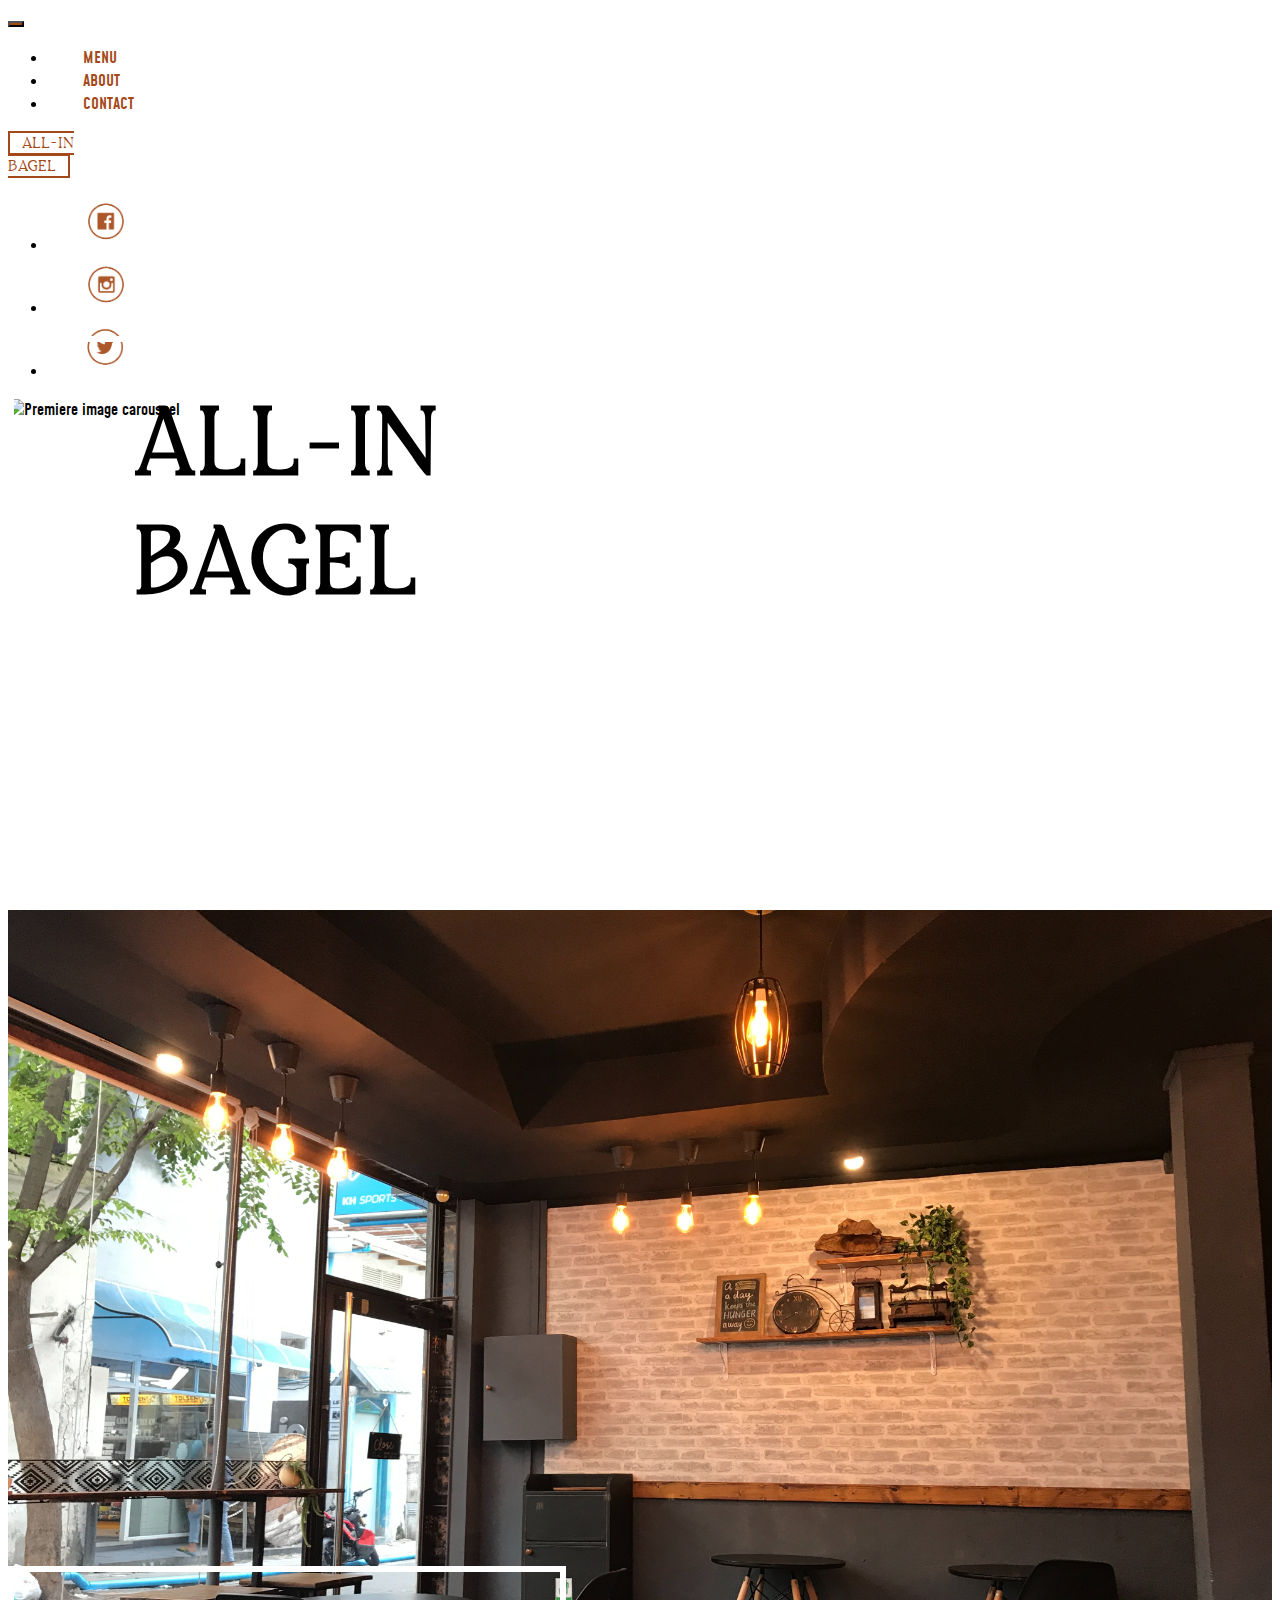
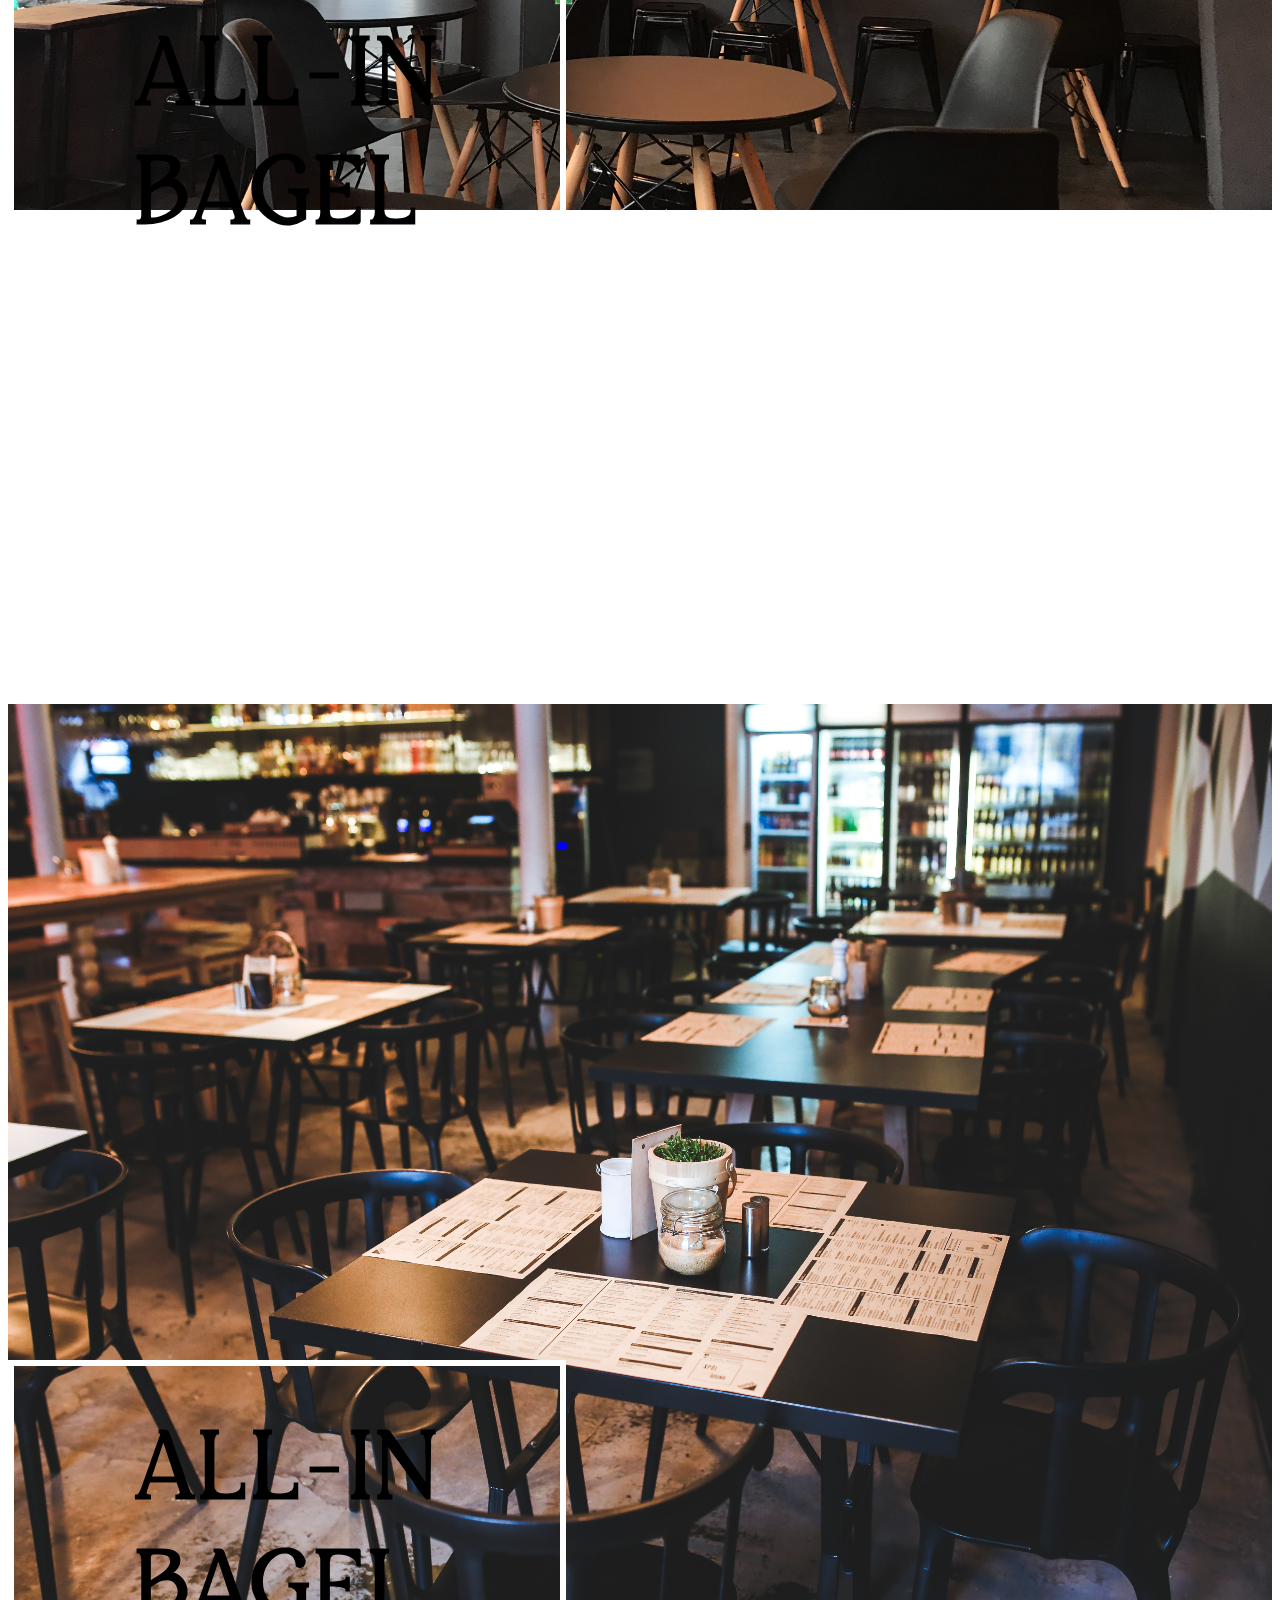
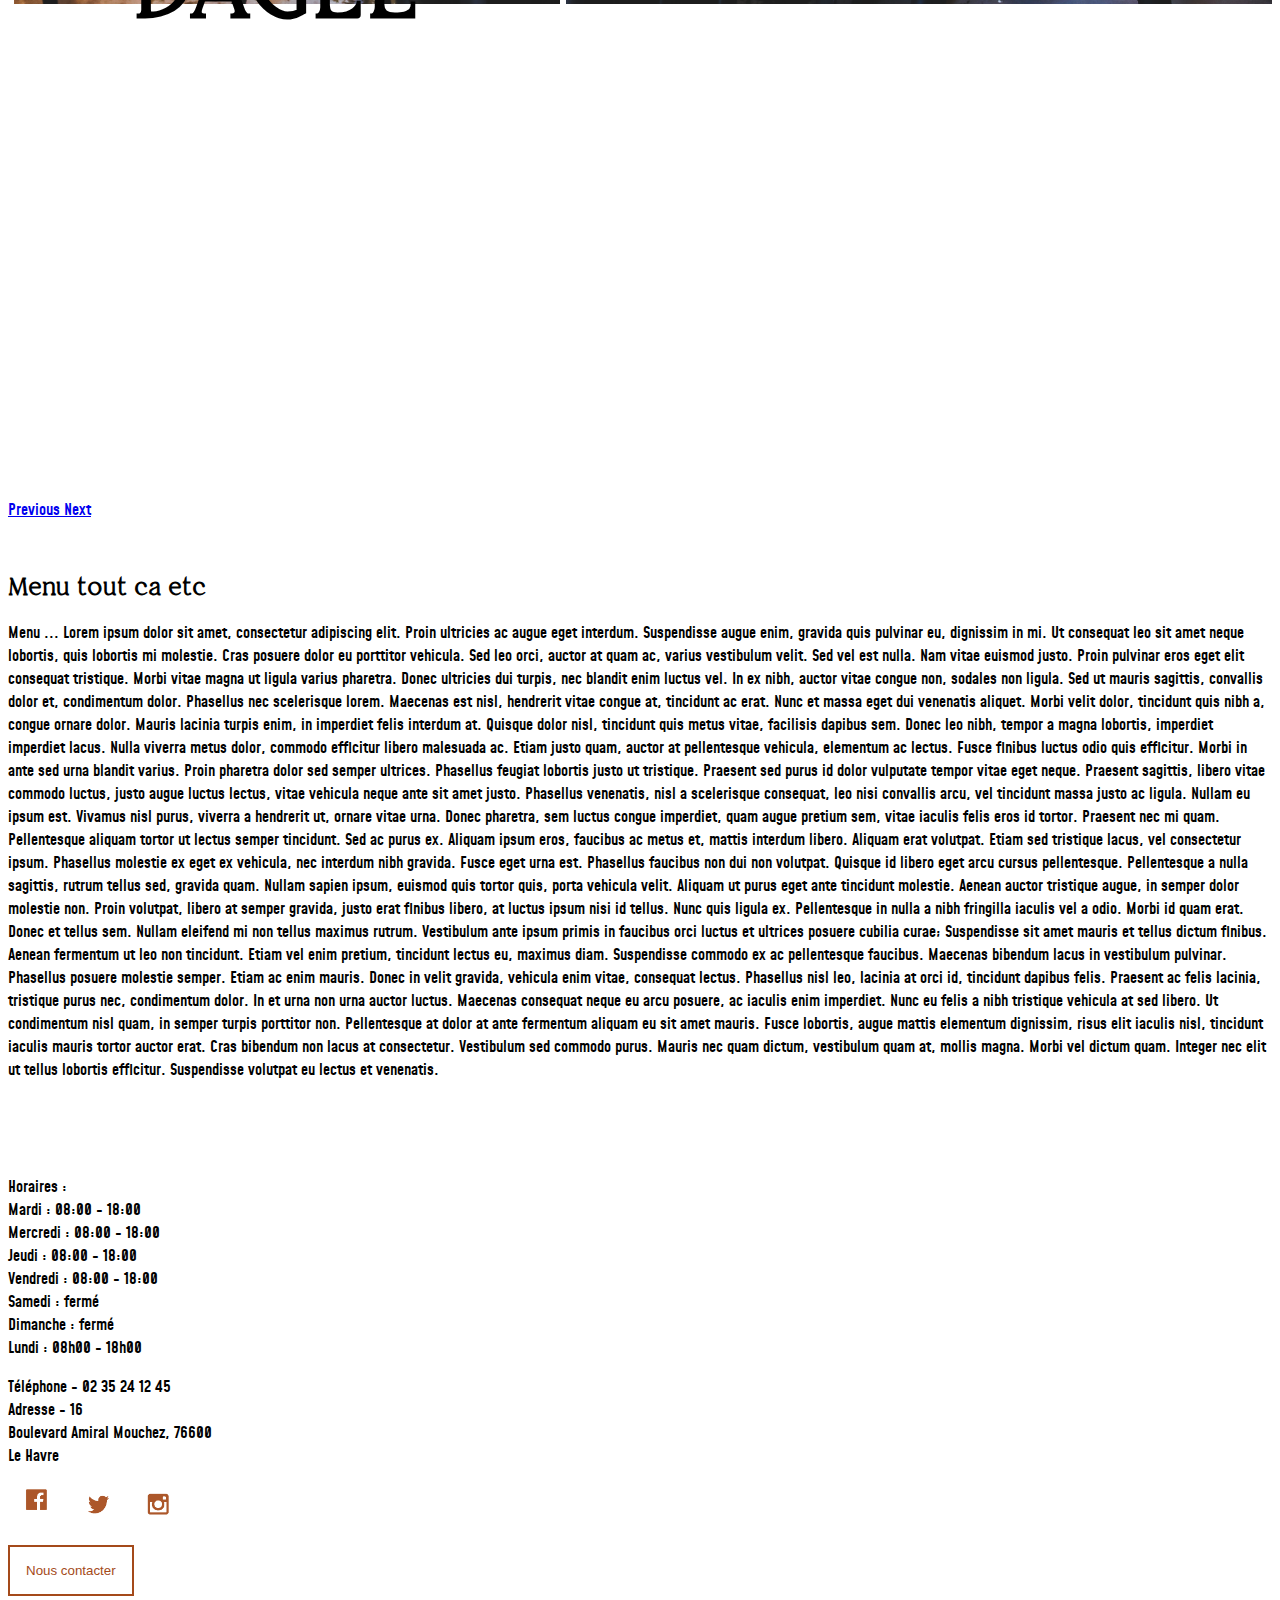
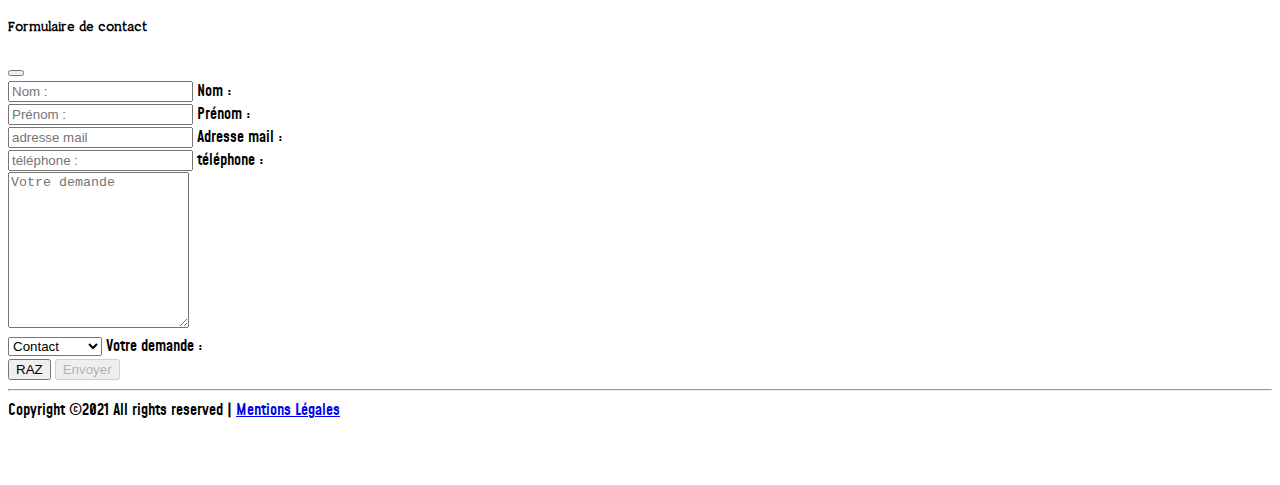
==== commit 07e8eaeb: "ON Y EST PRESQUE" ====
--- a/index.html
+++ b/index.html
@@ -4,389 +4,329 @@
 <head>
     <meta charset="UTF-8">
     <meta name="viewport" content="width=device-width, initial-scale=1.0">
-    <!-- Bootstrap -->
+    <!-- CDN Bootstrap -->
     <link href="https://cdn.jsdelivr.net/npm/bootstrap@5.0.0-beta1/dist/css/bootstrap.min.css" rel="stylesheet"
         integrity="sha384-giJF6kkoqNQ00vy+HMDP7azOuL0xtbfIcaT9wjKHr8RbDVddVHyTfAAsrekwKmP1" crossorigin="anonymous">
     <!-- CSS -->
     <link href="assets/style.css" rel="stylesheet">
-
-    <title>Document</title>
+    <link rel="icon" href="assets/img/icon_1.ico">
+
+    <title>All-in Bagel</title>
 </head>
 
-<body>
-    <!-- Section Bagel du restaurant -->
-    <section class="ndBagel">
-        <div class="container justify-content-center mx-auto">
-            <div class="row">
-                <div class="col-md-6 d-flex justify-content-lg-center mx-auto my-auto pt-3 pb-3">
-                    <div class="ndContentImage" id="image1">
-                        <a><img src="./assets/img/bagel11.png" class="ndMiniatureMenu" data-bs-toggle="modal"
-                                data-bs-target="#rondPoint" /></a>
-                        <div class="ndNormal">
-                            <div class="ndText"></div>
+
+<body id="top" class="bodyFont">
+    <!-- Div englobant le reste de la page pour la décaler quand la navbar s'etend -->
+    <div id="wtMain">
+        <!-- Navbar -->
+        <nav class="navbar navbar-expand-lg sticky-top" id="wtNavbar">
+            <div class="container-fluid">
+                <button class="navbar-toggler" type="button" data-bs-toggle="collapse" data-bs-target="#navbarNav"
+                    aria-controls="navbarNav" aria-expanded="false" aria-label="Toggle navigation">
+                    <span class="navbar-toggler-icon"></span>
+                </button>
+                <div class="collapse navbar-collapse" id="navbarNav">
+                    <ul class="navbar-nav">
+                        <li class="nav-item">
+                            <a class="nav-link wtNavbarLink" href="#">MENU</a>
+                        </li>
+                        <li class="nav-item">
+                            <!-- Lien Menu -->
+                            <a class="nav-link wtNavbarLink" href="#wtMenu">ABOUT</a>
+                        </li>
+                        <li class="nav-item">
+                            <!-- Lien About -->
+                            <a class="nav-link wtNavbarLink" href="#contact">CONTACT</a>
+                        </li>
+                    </ul>
+                    <!-- Logo -->
+                    <span class="navbar-nav mx-auto" id="wtLogoNavbar">
+                        <a class="navbar-brand" href="#top" id="logo">ALL-IN<br>BAGEL</a>
+                    </span>
+                    <!-- Le même sans BR -->
+                    <span class="navbar-nav mx-auto wtLogoDisplayNone" id="wtLogoNavbarLittle">
+                        <a class="navbar-brand" href="#top" id="logoLittle">ALL-IN BAGEL</a>
+                    </span>
+                    <!-- Lien RS & Tel  -->
+                    <ul class="navbar-nav">
+                        <li class="nav-item ">
+                            <a class="nav-link wtNavbarLink" href="https://www.facebook.com/AllInBagels/"
+                                target="_blank">
+                                <img src="assets/img/facebook.png" class="wtLogoTop" alt="Logo Facebook" id="logoFacebookTop">
+                            </a>
+                        </li>
+                        <li class="nav-item">
+                            <a class="nav-link wtNavbarLink" href="#">
+                                <img src="assets/img/INSTA.png" class="wtLogoTop" alt="Logo Instagram" id="logoInstaTop">
+                            </a>
+                        </li>
+                        <li class="nav-item">
+                            <a class="nav-link wtNavbarLink" href="http://www.twitter.com">
+                                <img src="assets/img/twitter.png" class="wtLogoTop" alt="Logo Twitter" id="logoTwitterTop">
+                            </a>
+                        </li>
+                    </ul>
+                </div>
+            </div>
+        </nav>
+
+        <!-- Carousel -->
+        <!-- Transition Fade et interval de 3s -->
+        <div id="carousel" class="carousel slide carousel-fade" data-bs-interval="3000" data-bs-ride="carousel">
+            <div class="carousel-inner text-center">
+                <div class="carousel-item active">
+                    <!-- Premiere image du carousel + caption -->
+                    <img src="assets/img/carousel1.png" class="d-block wtCarouselElements"
+                        alt="Premiere image caroussel">
+                    <div class="carousel-caption d-none d-md-block">
+                        <h2 class="wtCarouselTitle mx-auto my-auto">ALL-IN <br>BAGEL</h2>
+                    </div>
+                </div>
+                <!-- Seconde image du carousel + caption -->
+                <div class="carousel-item">
+                    <img src="assets/img/carousel4.png" class="d-block wtCarouselElements"
+                        alt="seconde image Caroussel">
+                    <div class="carousel-caption d-none d-md-block">
+                        <div class="carousel-caption d-none d-md-block">
+                            <h2 class="wtCarouselTitle mx-auto my-auto">ALL-IN <br>BAGEL</h2>
                         </div>
-                        <div class="ndHover" data-bs-toggle="modal" data-bs-target="#rondPoint">
-                            <div class="ndText mx-auto my-auto"><span>+ d'info</span></div>
+                    </div>
+                </div>
+                <!-- troisieme image du carousel + Caption -->
+                <div class="carousel-item">
+                    <img src="assets/img/carousel3.jpg" class="d-block wtCarouselElements"
+                        alt="Troisieme image Caroussel">
+                    <div class="carousel-caption d-none d-md-block">
+                        <div class="carousel-caption d-none d-md-block">
+                            <h2 class="wtCarouselTitle mx-auto my-auto">ALL-IN <br>BAGEL</h2>
                         </div>
-                    </div>
-                    <div class="ndTexteMiniature ps-3 text-left">
-                        <h3 class="ndSizeTitlteBagel">ROND POINT</h3>
-                        <span>Cream Cheese <br /></span>
-                        <span>Salade<br /></span>
-                        <span>Bacon de dinde<br /></span>
-                        <span>Concombre<br /></span>
-                    </div>
-                </div>
-
-
-                <div class="col-md-6 d-flex justify-content-lg-center mx-auto my-auto pt-3 pb-3">
-                    <div class="ndContentImage" id="image1">
-                        <a><img src="./assets/img/bagel2.jpg" class="ndMiniatureMenu" data-bs-toggle="modal"
-                                data-bs-target="#jardinSuspendu" /></a>
-                        <div class="ndNormal">
-                            <div class="ndText"></div>
-                        </div>
-                        <div class="ndHover" data-bs-toggle="modal" data-bs-target="#jardinSuspendu">
-                            <div class="ndText mx-auto my-auto"><span>+ d'info</span></div>
-                        </div>
-                    </div>
-                    <div class="ndTexteMiniature ps-3 text-left">
-                        <h3 class="ndSizeTitlteBagel">JARDIN <br/>SUSPENDU</h3>
-                        <span>Cream Cheese <br /></span>
-                        <span>Roquette<br /></span>
-                        <span>Tomate<br /></span>
-                        <span>Mozzarella<br /></span>
+
                     </div>
                 </div>
             </div>
-
-            <div class="row">
-                <div class="col-md-6 d-flex justify-content-lg-center mx-auto my-auto pt-3 pb-3">
-                    <div class="ndContentImage" id="image1">
-                        <a><img src="./assets/img/bagel3.jpg" class="ndMiniatureMenu" data-bs-toggle="modal"
-                                data-bs-target="#port2000" /></a>
-                        <div class="ndNormal">
-                            <div class="ndText"></div>
-                        </div>
-                        <div class="ndHover" data-bs-toggle="modal" data-bs-target="#port2000">
-                            <div class="ndText mx-auto my-auto"><span>+ d'info</span></div>
-                        </div>
-                    </div>
-                    <div class="ndTexteMiniature ps-3 text-left">
-                        <h3 class="ndSizeTitlteBagel">PORT 2000</h3>
-                        <span>Cream Cheese <br /></span>
-                        <span>Roquette<br /></span>
-                        <span>Saumon<br /></span>
-                        <span>Oeuf<br /></span>
-                    </div>
-                </div>
-
-
-                <div class="col-md-6 d-flex justify-content-lg-center mx-auto my-auto pt-3 pb-3">
-                    <div class="ndContentImage" id="image1">
-                        <a><img src="./assets/img/bagel3.jpg" class="ndMiniatureMenu" data-bs-toggle="modal"
-                                data-bs-target="#potYahourt" /></a>
-                        <div class="ndNormal">
-                            <div class="ndText"></div>
-                        </div>
-                        <div class="ndHover" data-bs-toggle="modal" data-bs-target="#potYahourt">
-                            <div class="ndText mx-auto my-auto"><span>+ d'info</span></div>
-                        </div>
-                    </div>
-                    <div class="ndTexteMiniature ps-3 text-left">
-                        <h3 class="ndSizeTitlteBagel">POT DE <br /> YAHOURT</h3>
-                        <span>Cream Cheese <br /></span>
-                        <span>Roquette<br /></span>
-                        <span>Blanc de dinde<br /></span>
-                        <span>Oignons doux<br /></span>
-                    </div>
-                </div>
-            </div>
-
-            <div class="row">
-                <div class="col-md-6 d-flex justify-content-lg-center mx-auto my-auto pt-3 pb-3">
-                    <div class="ndContentImage" id="image1">
-                        <a><img src="./assets/img/bagel2.jpg" class="ndMiniatureMenu" data-bs-toggle="modal"
-                                data-bs-target="#grandParis" /></a>
-                        <div class="ndNormal">
-                            <div class="ndText"></div>
-                        </div>
-                        <div class="ndHover" data-bs-toggle="modal" data-bs-target="#grandParis">
-                            <div class="ndText mx-auto my-auto"><span>+ d'info</span></div>
-                        </div>
-                    </div>
-                    <div class="ndTexteMiniature ps-3 text-left">
-                        <h3 class="ndSizeTitlteBagel">GRAND <br/>PARIS</h3>
-                        <span>Cream Cheese <br /></span>
-                        <span>Roquette<br /></span>
-                        <span>Jambon Italien<br /></span>
-                        <span>Oeuf <br /></span>
-                    </div>
-                </div>
-
-
-                <div class="col-md-6 d-flex justify-content-lg-center mx-auto my-auto pt-3 pb-3">
-                    <div class="ndContentImage" id="image1">
-                        <a><img src="./assets/img/bagel11.png" class="ndMiniatureMenu" data-bs-toggle="modal"
-                                data-bs-target="#bouDuMonde" /></a>
-                        <div class="ndNormal">
-                            <div class="ndText"></div>
-                        </div>
-                        <div class="ndHover" data-bs-toggle="modal" data-bs-target="#bouDuMonde">
-                            <div class="ndText mx-auto my-auto"><span>+ d'info</span></div>
-                        </div>
-                    </div>
-                    <div class="ndTexteMiniature ps-3 text-left">
-                        <h3 class="ndSizeTitlteBagel">BOUT DU <br /> MONDE</h3>
-                        <span>Cream Cheese <br /></span>
-                        <span>Roquette<br /></span>
-                        <span>Bacon de dinde<br /></span>
-                        <span>Oignons doux<br /></span>
-                    </div>
-                </div>
+            <!-- Bouton pour changer de slide -->
+            <a class="carousel-control-prev" href="#carousel" role="button" data-bs-slide="prev">
+                <span class="carousel-control-prev-icon" aria-hidden="true"></span>
+                <span class="visually-hidden">Previous</span>
+            </a>
+            <a class="carousel-control-next" href="#carousel" role="button" data-bs-slide="next">
+                <span class="carousel-control-next-icon" aria-hidden="true"></span>
+                <span class="visually-hidden">Next</span>
+            </a>
+        </div>
+        <!-- Page-->
+        <div class="text-center">
+            <h2> Menu tout ca etc </h2>
+            <div id="wtMenu">Menu ...
+                Lorem ipsum dolor sit amet, consectetur adipiscing elit. Proin ultricies ac augue eget interdum.
+                Suspendisse
+                augue enim, gravida quis pulvinar eu, dignissim in mi. Ut consequat leo sit amet neque lobortis, quis
+                lobortis mi molestie. Cras posuere dolor eu porttitor vehicula. Sed leo orci, auctor at quam ac, varius
+                vestibulum velit. Sed vel est nulla. Nam vitae euismod justo. Proin pulvinar eros eget elit consequat
+                tristique. Morbi vitae magna ut ligula varius pharetra. Donec ultricies dui turpis, nec blandit enim
+                luctus
+                vel. In ex nibh, auctor vitae congue non, sodales non ligula. Sed ut mauris sagittis, convallis dolor
+                et,
+                condimentum dolor. Phasellus nec scelerisque lorem. Maecenas est nisl, hendrerit vitae congue at,
+                tincidunt
+                ac erat. Nunc et massa eget dui venenatis aliquet.
+
+                Morbi velit dolor, tincidunt quis nibh a, congue ornare dolor. Mauris lacinia turpis enim, in imperdiet
+                felis interdum at. Quisque dolor nisl, tincidunt quis metus vitae, facilisis dapibus sem. Donec leo
+                nibh,
+                tempor a magna lobortis, imperdiet imperdiet lacus. Nulla viverra metus dolor, commodo efficitur libero
+                malesuada ac. Etiam justo quam, auctor at pellentesque vehicula, elementum ac lectus. Fusce finibus
+                luctus
+                odio quis efficitur. Morbi in ante sed urna blandit varius. Proin pharetra dolor sed semper ultrices.
+
+                Phasellus feugiat lobortis justo ut tristique. Praesent sed purus id dolor vulputate tempor vitae eget
+                neque. Praesent sagittis, libero vitae commodo luctus, justo augue luctus lectus, vitae vehicula neque
+                ante
+                sit amet justo. Phasellus venenatis, nisl a scelerisque consequat, leo nisi convallis arcu, vel
+                tincidunt
+                massa justo ac ligula. Nullam eu ipsum est. Vivamus nisl purus, viverra a hendrerit ut, ornare vitae
+                urna.
+                Donec pharetra, sem luctus congue imperdiet, quam augue pretium sem, vitae iaculis felis eros id tortor.
+                Praesent nec mi quam. Pellentesque aliquam tortor ut lectus semper tincidunt. Sed ac purus ex. Aliquam
+                ipsum
+                eros, faucibus ac metus et, mattis interdum libero. Aliquam erat volutpat. Etiam sed tristique lacus,
+                vel
+                consectetur ipsum. Phasellus molestie ex eget ex vehicula, nec interdum nibh gravida. Fusce eget urna
+                est.
+
+                Phasellus faucibus non dui non volutpat. Quisque id libero eget arcu cursus pellentesque. Pellentesque a
+                nulla sagittis, rutrum tellus sed, gravida quam. Nullam sapien ipsum, euismod quis tortor quis, porta
+                vehicula velit. Aliquam ut purus eget ante tincidunt molestie. Aenean auctor tristique augue, in semper
+                dolor molestie non. Proin volutpat, libero at semper gravida, justo erat finibus libero, at luctus ipsum
+                nisi id tellus. Nunc quis ligula ex. Pellentesque in nulla a nibh fringilla iaculis vel a odio. Morbi id
+                quam erat. Donec et tellus sem. Nullam eleifend mi non tellus maximus rutrum. Vestibulum ante ipsum
+                primis
+                in faucibus orci luctus et ultrices posuere cubilia curae; Suspendisse sit amet mauris et tellus dictum
+                finibus.
+
+                Aenean fermentum ut leo non tincidunt. Etiam vel enim pretium, tincidunt lectus eu, maximus diam.
+                Suspendisse commodo ex ac pellentesque faucibus. Maecenas bibendum lacus in vestibulum pulvinar.
+                Phasellus
+                posuere molestie semper. Etiam ac enim mauris. Donec in velit gravida, vehicula enim vitae, consequat
+                lectus. Phasellus nisl leo, lacinia at orci id, tincidunt dapibus felis. Praesent ac felis lacinia,
+                tristique purus nec, condimentum dolor.
+
+                In et urna non urna auctor luctus. Maecenas consequat neque eu arcu posuere, ac iaculis enim imperdiet.
+                Nunc
+                eu felis a nibh tristique vehicula at sed libero. Ut condimentum nisl quam, in semper turpis porttitor
+                non.
+                Pellentesque at dolor at ante fermentum aliquam eu sit amet mauris. Fusce lobortis, augue mattis
+                elementum
+                dignissim, risus elit iaculis nisl, tincidunt iaculis mauris tortor auctor erat. Cras bibendum non lacus
+                at
+                consectetur. Vestibulum sed commodo purus. Mauris nec quam dictum, vestibulum quam at, mollis magna.
+                Morbi
+                vel dictum quam. Integer nec elit ut tellus lobortis efficitur. Suspendisse volutpat eu lectus et
+                venenatis.
             </div>
         </div>
-    </section>
-<!-- Section Menu du restaurant -->
-    <section class="ndMenu text-center " style="background-color: red;">
-        <div class="row my-auto w-100 m-0 p-0">
-            <div class="col-12 col-lg-6 d-flex" id="ndImgMenuSalade" data-bs-toggle="modal"
-                data-bs-target="#modalMenuSalade">
-                <div class="container ndSizeRowMenu d-flex" data-bs-toggle="modal" data-bs-target="#modalMenuSalade">
-                    <p class="mx-auto my-auto ndCenterTextMenu" data-bs-toggle="modal" data-bs-target="#modalMenuSalade">SALADES
-                        <br /><img src="assets/img/button_menu.png" class="ndButtonMenu rounded"></p>
-                </div>
-            </div>
-            <div class="col-12 col-lg-6 d-flex" id="ndImgMenuSoupe" data-bs-toggle="modal" data-bs-target="#modalMenuSoupe">
-                <div class="container ndSizeRowMenu d-flex" data-bs-toggle="modal" data-bs-target="#modalMenuSoupe">
-                    <p class="mx-auto my-auto ndCenterTextMenu" data-bs-toggle="modal" data-bs-target="#modalMenuSoupe">SOUPES
-                        <br /><img src="assets/img/button_menu.png" class="ndButtonMenu rounded"></p>
-                </div>
-            </div>
+
+        <div>
+            <img src="assets/img/Branding1.png" alt="" id="wtImgBranding">
         </div>
-        <div class="row my-auto w-100 m-0 p-0">
-            <div class="col-12 col-lg-6 d-flex" id="ndImgMenuBoisson" data-bs-toggle="modal" data-bs-target="#modalMenuBoisson">
-                <div class="container ndSizeRowMenu d-flex" data-bs-toggle="modal" data-bs-target="#modalMenuBoisson">
-                    <p class="mx-auto my-auto ndCenterTextMenu" data-bs-toggle="modal" data-bs-target="#modalMenuBoisson">BOISSONS
-                        <br /><img src="assets/img/button_menu.png" class="ndButtonMenu rounded"></p>
-                </div>
-            </div>
-            <div class="col-12 col-lg-6 d-flex" id="ndImgMenuDessert" data-bs-toggle="modal" data-bs-target="#modalMenuDessert">
-                <div class="container ndSizeRowMenu d-flex" data-bs-toggle="modal" data-bs-target="#modalMenuDessert">
-                    <p class="mx-auto my-auto ndCenterTextMenu" data-bs-toggle="modal" data-bs-target="#modalMenuDessert">DESSERTS
-                        <br /><img src="assets/img/button_menu.png" class="ndButtonMenu rounded"></p>
-                </div>
-            </div>
-        </div>
-    </section>
-
-
-      <!-- Section About du restaurant -->
-    <section class="ndSectionAbout">
-        <div class="container d-flex ndAbout">
-            <div class="row">
-                <div class="col-md-5">
-                    <img class="mx-auto" src="./assets/img/about2.png" width="100%" />
-                </div>
-                <div class="col-md-7 mx-auto text-center ndAbout">
-                    <p>ABOUT</p>
-                    <h3>NEW-YORK LE HAVRE</h3>
-                    <p class="mt-4" style="font-size:25px;">Après avoir fait ses études de cuisine à l'International
-                        Culinary Center de New-York le chef Patrice Virag a décidé de rentrer au Havre, sans oublier
-                        d'emporter avec lui, les Bagels, incontournables de la culture New-Yorkaise.</p>
-                    <p class="mt-4" style="font-size:25px;">All-IN BAGELS. Un concept simple de service traiteur et
-                        restauration rapide mais équilibrée associant produits locaux et services dédiés, le tout 100%
-                        made in NORMANDIE.</p>
-                </div>
-            </div>
-        </div>
-    </section>
-
-
-
-    <!-- Modal des bagels du restaurant -->
-
-    <div class="modal fade" id="bouDuMonde" tabindex="-1" aria-labelledby="exampleModalLabel" aria-hidden="true">
-        <div class="modal-dialog modal-dialog-centered">
-            <div class="modal-content">
-                <div class="modal-body">
-                    <img src="assets/img/Boutdumonde.png" width="100%">
-                </div>
-            </div>
-        </div>
-    </div>
-
-    <div class="modal fade" id="jardinSuspendu" tabindex="-1" aria-labelledby="exampleModalLabel" aria-hidden="true">
-        <div class="modal-dialog modal-dialog-centered">
-            <div class="modal-content">
-                <div class="modal-body">
-                    <img src="assets/img/Jardinssuspendus.png" width="100%">
-                </div>
-            </div>
-        </div>
-    </div>
-
-    <div class="modal fade" id="rondPoint" tabindex="-1" aria-labelledby="exampleModalLabel" aria-hidden="true">
-        <div class="modal-dialog modal-dialog-centered">
-            <div class="modal-content">
-                <div class="modal-body">
-                    <img src="assets/img/Rondpoint.png" width="100%">
-                </div>
-            </div>
-        </div>
-    </div>
-    <div class="modal fade" id="grandParis" tabindex="-1" aria-labelledby="exampleModalLabel" aria-hidden="true">
-        <div class="modal-dialog modal-dialog-centered">
-            <div class="modal-content">
-                <div class="modal-body">
-                    <img src="assets/img/grandParis.png" width="100%">
-                </div>
-            </div>
-        </div>
-    </div>
-    <div class="modal fade" id="port2000" tabindex="-1" aria-labelledby="exampleModalLabel" aria-hidden="true">
-        <div class="modal-dialog modal-dialog-centered">
-            <div class="modal-content">
-                <div class="modal-body">
-                    <img src="assets/img/port2000.png" width="100%">
-                </div>
-            </div>
-        </div>
-    </div>
-    <div class="modal fade" id="potYahourt" tabindex="-1" aria-labelledby="exampleModalLabel" aria-hidden="true">
-        <div class="modal-dialog modal-dialog-centered">
-            <div class="modal-content">
-                <div class="modal-body">
-                    <img src="assets/img/potYahourt.png" width="100%">
-                </div>
-            </div>
-        </div>
-    </div>
-
-
-
-
-
-  <!-- Modal du Formulaire de Contact -->
-    <div class="modal fade" id="ndFormulaire" tabindex="-1" aria-labelledby="exampleModalLabel" aria-hidden="true">
-        <div class="modal-dialog modal-dialog-centered modal-lg">
-            <div class="modal-content">
-                <div class="modal-header ">
-                    <h5 class="modal-title mx-auto" id="exampleModalLabel">Formulaire de contact</h5>
-                    <button type="button" class="btn-close m-0" data-bs-dismiss="modal" aria-label="Close"></button>
-                </div>
-                <div class="modal-body align-items-center ">
-                    <form name="contact" id="ndContact">
-                        <div class="row justify-content-center">
-                            <div class="col-12 col-md-6 mb-3">
-                                <div class="form-floating">
-                                    <input type="text" class="form-control ndInputSelect" id="ndFormLastName"
-                                        placeholder="Nom :">
-                                    <label for="floatingInput">Nom :</label>
+        <!-- Footer -->
+        <footer>
+            <div class="container">
+                <div class="row">
+                    <!-- Adresse -->
+                    <div class="col-md-4 col-sm-down-12 float-left wtFooterElements text-left">
+                        <p>
+                            Horaires : <br>
+                            Mardi : 08:00 - 18:00 <br>
+                            Mercredi : 08:00 - 18:00 <br>
+                            Jeudi : 08:00 - 18:00 <br>
+                            Vendredi : 08:00 - 18:00 <br>
+                            Samedi : fermé <br>
+                            Dimanche : fermé <br>
+                            Lundi : 08h00 - 18h00
+
+                        </p>
+                    </div>
+                    <!-- RS -->
+                    <div class="col-md-4 col-sm-down-12 float-left wtFooterElements">
+                        Téléphone - 02 35 24 12 45 <br>
+                        Adresse - 16 <br>
+                        Boulevard Amiral Mouchez, 76600 <br>
+                        Le Havre
+                    </div>
+
+                    <!-- Formulaire de contact -->
+                    <div class="col-md-4 col-sm-12 float-left wtFooterElements text-center" id="contact">
+                        <span>
+                            <img src="assets/img/facebook1.png" class="wtIconBot" alt="icone facebook">
+                        </span>
+                        <span>
+                            <img src="assets/img/twitter1.png" class="wtIconBot" alt="icone twitter">
+                        </span>
+                        <span>
+                            <img src="assets/img/insta2.png" class="wtIconBot" alt="icone instagram">
+                        </span>
+                        <div> <button data-bs-toggle="modal" data-bs-target="#ndFormulaire" id="wtContactButton">Nous
+                                contacter</button>
+                        </div>
+
+
+                        <div class="modal fade" id="ndFormulaire" tabindex="-1" aria-labelledby="exampleModalLabel"
+                            aria-hidden="true">
+                            <div class="modal-dialog modal-dialog-centered modal-lg">
+                                <div class="modal-content">
+                                    <div class="modal-header ">
+                                        <h5 class="modal-title mx-auto" id="exampleModalLabel">Formulaire de contact
+                                        </h5>
+                                        <button type="button" class="btn-close m-0" data-bs-dismiss="modal"
+                                            aria-label="Close"></button>
+                                    </div>
+                                    <div class="modal-body align-items-center ">
+                                        <form name="contact" id="ndContact">
+                                            <div class="row justify-content-center">
+                                                <div class="col-12 col-md-6 mb-3">
+                                                    <div class="form-floating">
+                                                        <input type="text" class="form-control ndInputSelect"
+                                                            id="ndFormLastName" placeholder="Nom :">
+                                                        <label for="floatingInput">Nom :</label>
+                                                    </div>
+                                                </div>
+                                                <div class="col-12 col-md-6 mb-3">
+                                                    <div class="form-floating">
+                                                        <input type="text" class="form-control ndInputSelect"
+                                                            id="ndFormFirstName" placeholder="Prénom :">
+                                                        <label for="floatingInput">Prénom :</label>
+                                                    </div>
+                                                </div>
+                                            </div>
+                                            <div class="row justify-content-center">
+                                                <div class="col-12 col-md-6 mb-3">
+                                                    <div class="form-floating">
+                                                        <input type="text" class="form-control ndInputSelect"
+                                                            id="ndFormMail" placeholder="adresse mail">
+                                                        <label for="floatingInput">Adresse mail :</label>
+                                                    </div>
+                                                </div>
+                                                <div class="col-12 col-md-6 mb-3">
+                                                    <div class="form-floating ">
+                                                        <input type="text" class="form-control ndInputSelect"
+                                                            id="ndFormNumber" placeholder="téléphone :">
+                                                        <label for="floatingInput">téléphone :</label>
+                                                    </div>
+                                                </div>
+
+                                            </div>
+                                            <div class="row justify-content-center">
+                                                <div class="col-12 mb-3">
+                                                    <textarea class="form-control ndInputSelect"
+                                                        placeholder="Votre demande" id="ndTextArea"
+                                                        style="height: 150px;"></textarea>
+                                                </div>
+                                            </div>
+                                            <div class="row justify-content-center">
+                                                <div class="col-12 mb-3">
+                                                    <div class="form-floating">
+                                                        <select class="form-select" id="ndFormObject"
+                                                            aria-label="Objet de la demande :">
+                                                            <option value="Devis">Contact</option>
+                                                            <option value="Réservation">Réservation</option>
+                                                            <option value="Contact">Devis</option>
+                                                        </select>
+                                                        <label for="floatingSelect">Votre demande :</label>
+                                                    </div>
+                                                </div>
+                                            </div>
+                                    </div>
+                                    <div class="modal-footer">
+                                        <button type="button" class="btn btn-danger mt-4 mb-3 ndRaz">RAZ</button>
+                                        <input type="submit" value="Envoyer" class="btn btn-primary mt-4 mb-3"
+                                            disabled="true" id="ndSendForm" /></div>
                                 </div>
-                            </div>
-                            <div class="col-12 col-md-6 mb-3">
-                                <div class="form-floating">
-                                    <input type="text" class="form-control ndInputSelect" id="ndFormFirstName"
-                                        placeholder="Prénom :">
-                                    <label for="floatingInput">Prénom :</label>
-                                </div>
+                                </form>
                             </div>
                         </div>
-                        <div class="row justify-content-center">
-                            <div class="col-12 col-md-6 mb-3">
-                                <div class="form-floating">
-                                    <input type="text" class="form-control ndInputSelect" id="ndFormMail"
-                                        placeholder="adresse mail">
-                                    <label for="floatingInput">Adresse mail :</label>
-                                </div>
-                            </div>
-                            <div class="col-12 col-md-6 mb-3">
-                                <div class="form-floating ">
-                                    <input type="text" class="form-control ndInputSelect" id="ndFormNumber"
-                                        placeholder="téléphone :">
-                                    <label for="floatingInput">téléphone :</label>
-                                </div>
-                            </div>
-
-                        </div>
-                        <div class="row justify-content-center">
-                            <div class="col-12 mb-3">
-                                <textarea class="form-control ndInputSelect" placeholder="Votre demande" id="ndTextArea"
-                                    style="height: 150px;"></textarea>
-                            </div>
-                        </div>
-                        <div class="row justify-content-center">
-                            <div class="col-12 mb-3">
-                                <div class="form-floating">
-                                    <select class="form-select" id="ndFormObject" aria-label="Objet de la demande :">
-                                        <option value="Devis">Contact</option>
-                                        <option value="Réservation">Réservation</option>
-                                        <option value="Contact">Devis</option>
-                                    </select>
-                                    <label for="floatingSelect">Votre demande :</label>
-                                </div>
-                            </div>
-                        </div>
-                </div>
-                <div class="modal-footer">
-                    <button type="button" class="btn btn-danger mt-4 mb-3 ndRaz">RAZ</button>
-                    <input type="submit" value="Envoyer" class="btn btn-primary mt-4 mb-3" disabled="true"
-                        id="ndSendForm" /></div>
+                    </div>
+                </div>
+
+                <div class="row">
+                    <div class="col-12 wtFooterElements text-center">
+                        <hr>
+                        Copyright ©2021 All rights reserved | <a href="legalmention.html">Mentions Légales</a>
+                    </div>
+
+                </div>
             </div>
-            </form>
-        </div>
+        </footer>
     </div>
-
-      <!-- Modal des Menus du restaurant -->
-
-    <div class="modal fade" id="modalMenuSalade" tabindex="-1" aria-labelledby="exampleModalLabel" aria-hidden="true">
-        <div class="modal-dialog modal-dialog-centered">
-            <div class="modal-content">
-                <div class="modal-body">
-                    <img src="assets/img/menuSalade.png" width="100%">
-                </div>
-            </div>
-        </div>
-    </div>
-
-    <div class="modal fade" id="modalMenuSoupe" tabindex="-1" aria-labelledby="exampleModalLabel" aria-hidden="true">
-        <div class="modal-dialog modal-dialog-centered">
-            <div class="modal-content">
-                <div class="modal-body">
-                    <img src="assets/img/menuSoupe.png" width="100%">
-                </div>
-            </div>
-        </div>
-    </div>
-
-    <div class="modal fade" id="modalMenuBoisson" tabindex="-1" aria-labelledby="exampleModalLabel" aria-hidden="true">
-        <div class="modal-dialog modal-dialog-centered">
-            <div class="modal-content">
-                <div class="modal-body">
-                    <img src="assets/img/drink1.png" width="100%">
-                </div>
-            </div>
-        </div>
-    </div>
-
-    <div class="modal fade" id="modalMenuDessert" tabindex="-1" aria-labelledby="exampleModalLabel" aria-hidden="true">
-        <div class="modal-dialog modal-dialog-centered">
-            <div class="modal-content">
-                <div class="modal-body">
-                    <img src="assets/img/dessert.png" width="100%">
-                </div>
-            </div>
-        </div>
-    </div>
-    <!-- Script -->
+    <!-- Script Bootstrap -->
+    <script src="https://cdn.jsdelivr.net/npm/bootstrap@5.0.0-beta1/dist/js/bootstrap.bundle.min.js"
+        integrity="sha384-ygbV9kiqUc6oa4msXn9868pTtWMgiQaeYH7/t7LECLbyPA2x65Kgf80OJFdroafW" crossorigin="anonymous">
+    </script>
     <script src="https://code.jquery.com/jquery-3.3.1.slim.min.js"
         integrity="sha384-q8i/X+965DzO0rT7abK41JStQIAqVgRVzpbzo5smXKp4YfRvH+8abtTE1Pi6jizo" crossorigin="anonymous">
     </script>
-    <script src="assets/script.js"></Script>
-    <script src="https://cdn.jsdelivr.net/npm/bootstrap@5.0.0-beta1/dist/js/bootstrap.bundle.min.js"
-        integrity="sha384-ygbV9kiqUc6oa4msXn9868pTtWMgiQaeYH7/t7LECLbyPA2x65Kgf80OJFdroafW" crossorigin="anonymous">
-    </script>
+    <!-- Script -->
+    <script src="assets/script.js"></script>
 </body>
 
 </html>--- a/assets/style.css
+++ b/assets/style.css
@@ -26,7 +26,7 @@
 h4,
 h5,
 h6,
-#logo {
+#logo, #logoLittle {
     font-family: 'fontTitle';
 }
 #logo {
@@ -35,6 +35,10 @@
     color : #A44A1A;
     padding-left : 12px;
     padding-right : 12px;
+}
+#logoLittle {
+    text-decoration : none;
+    color : #A44A1A;
 }
 
 /* Logo centre Nav */
@@ -81,9 +85,13 @@
         height: auto;
     }
 
-    #wtLogoNavbar {
+    .wtLogoNavbar {
         display: none;
     }
+}
+
+.wtLogoDisplayNone {
+    display : none;
 }
 
 /* padding pour aerer le footer */
@@ -194,6 +202,10 @@
     height: 56px;
     width: auto;
 }
+.wtLogoTopReduce {
+    height : 36px;
+    width : auto;
+}
 
 .wtIconBot {
     height : 70px;
@@ -205,3 +217,18 @@
     height : auto;
 }
 
+#wtContactButton {
+    border : 2px solid #A44A1A;
+    color: #A44A1A;
+    background-color:rgb(255,255,255);
+    padding : 16px;
+}
+
+.wtScrollNavbar {
+    height : 35px;
+}
+
+.wtRSLinkTopNavbar {
+    height : 70px;
+    width : auto;
+}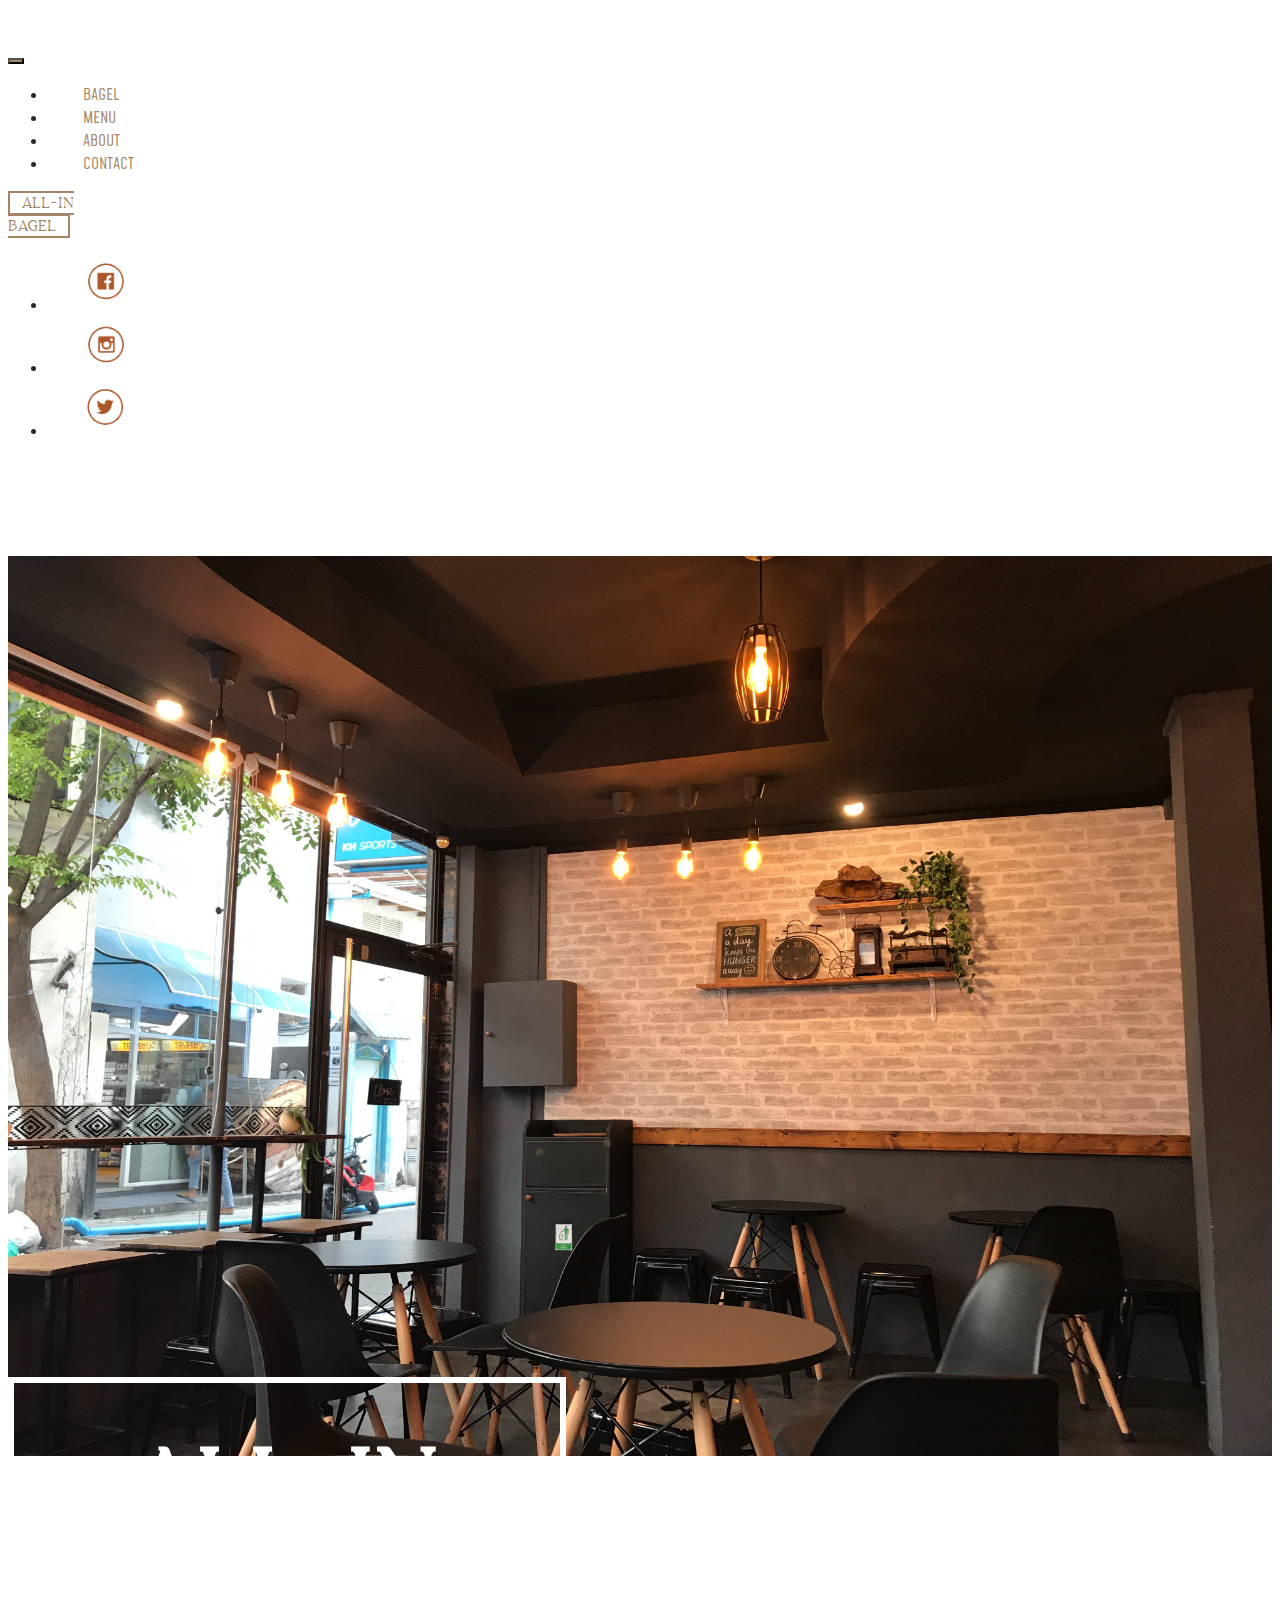
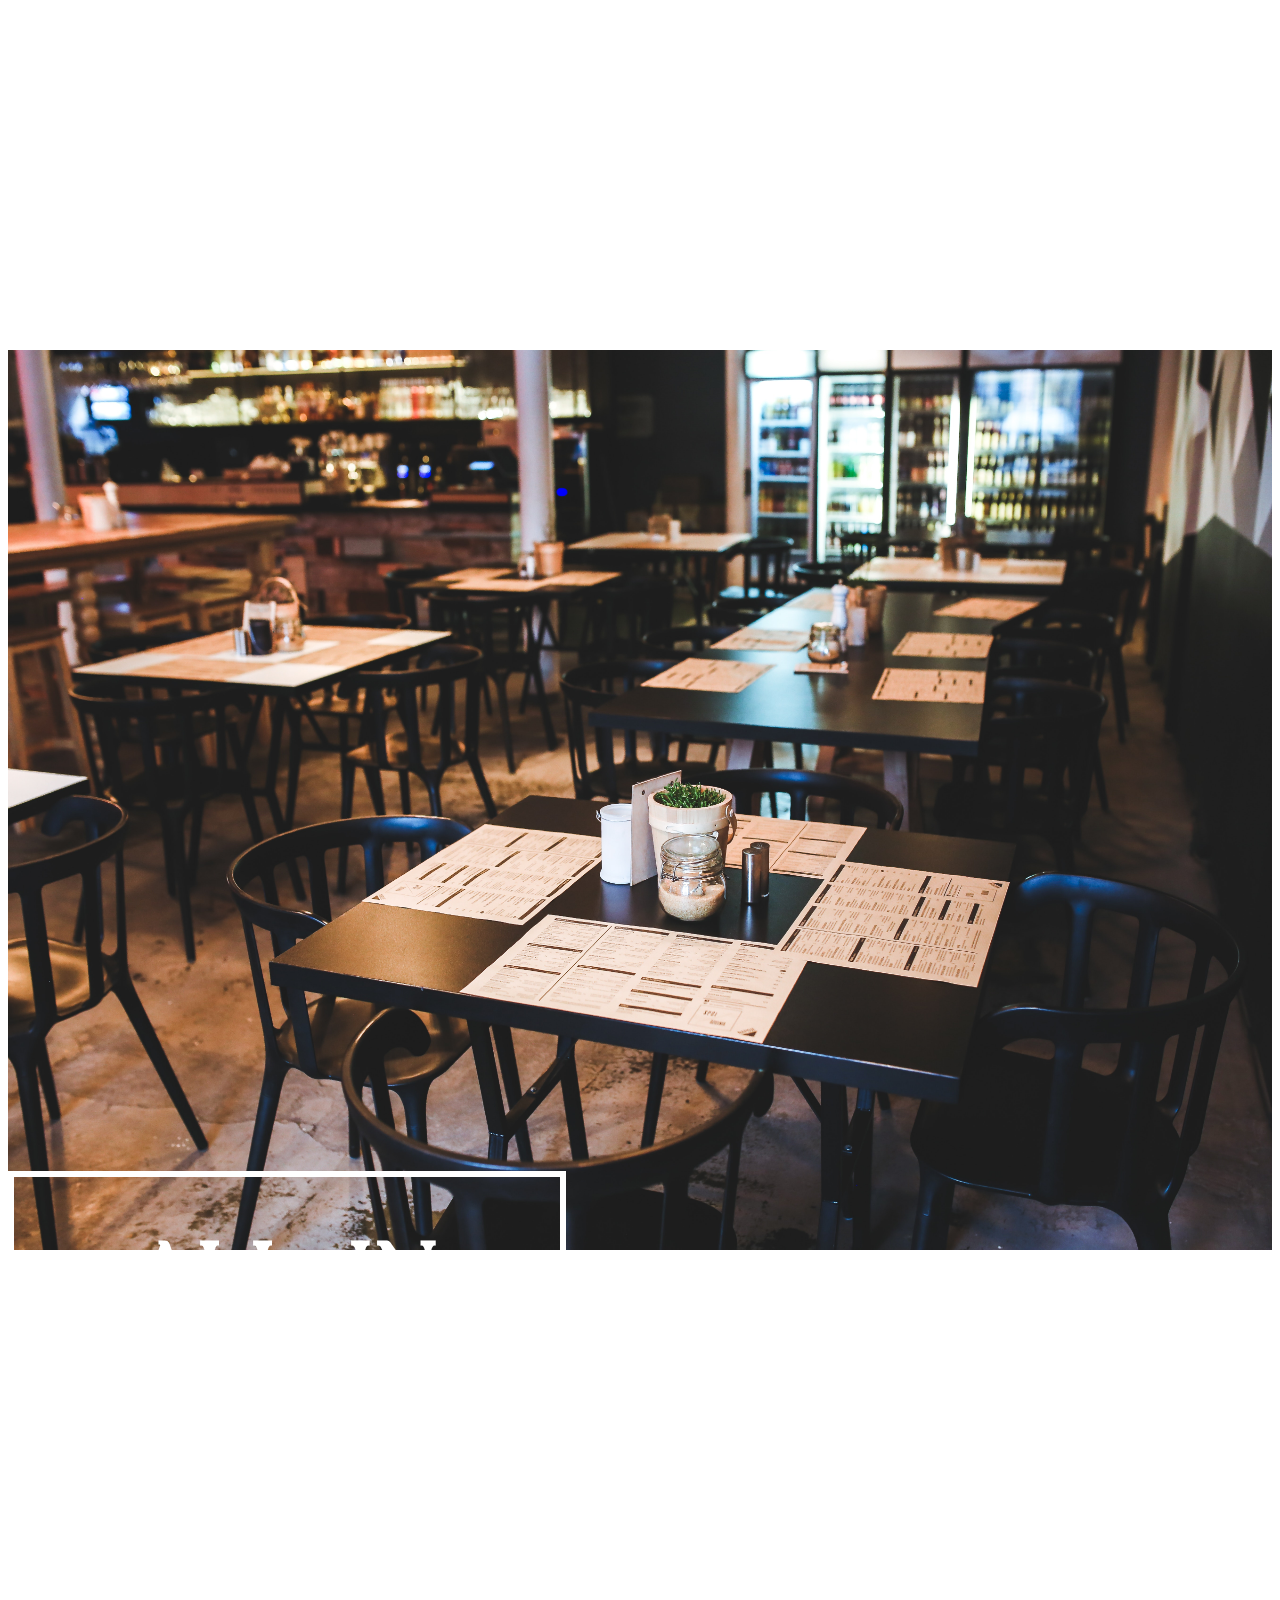
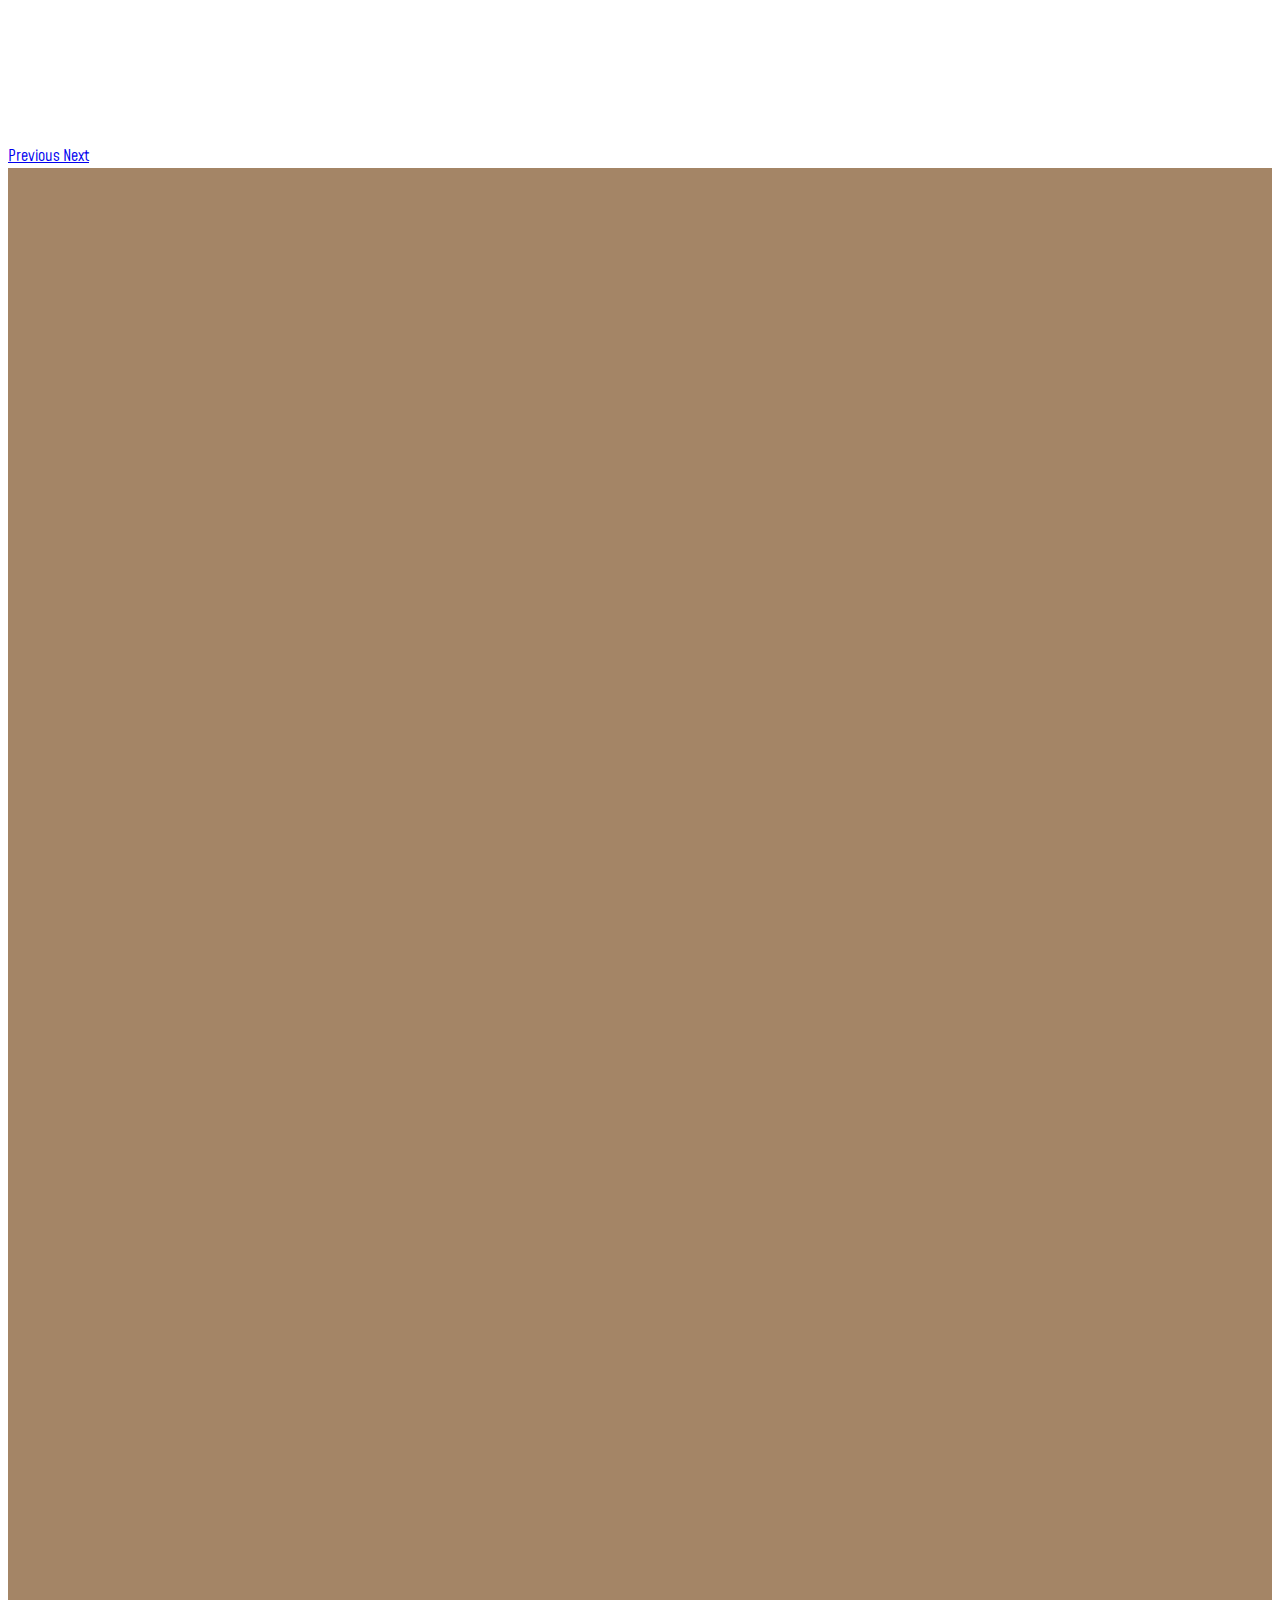
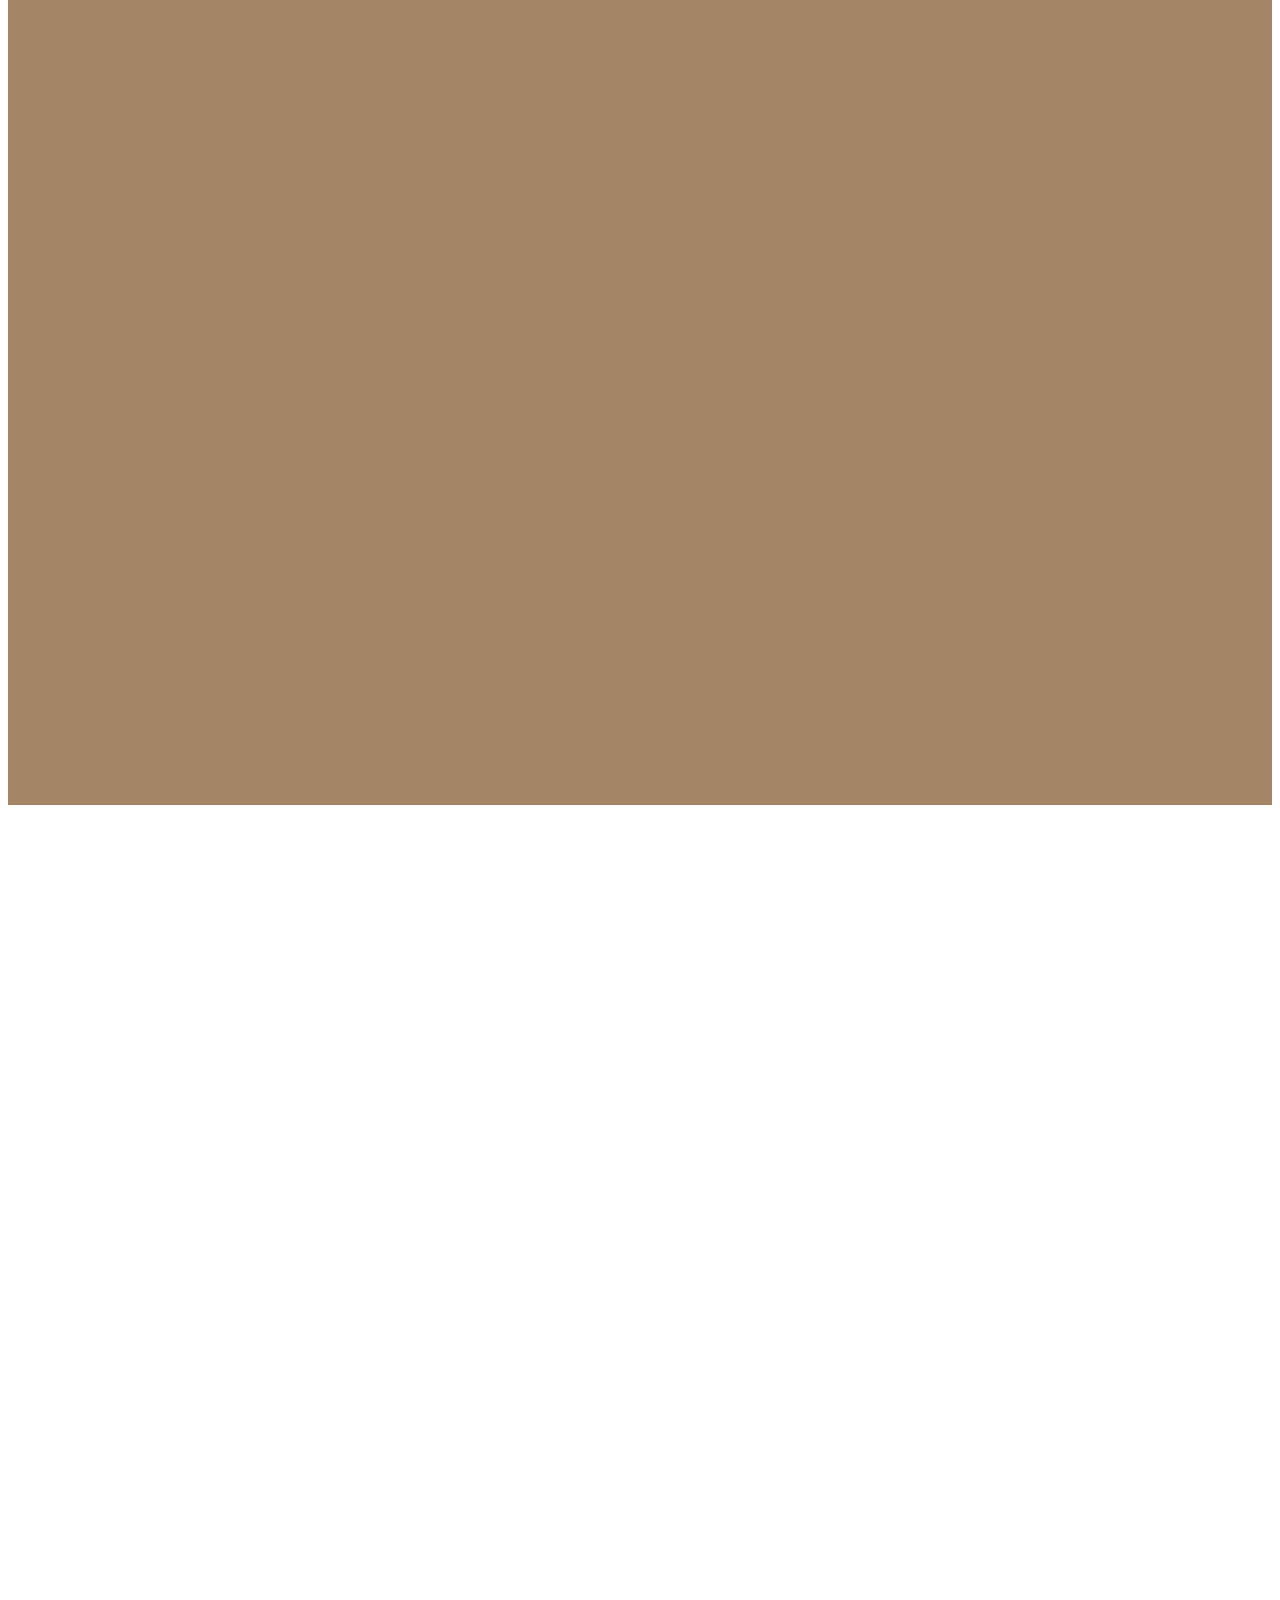
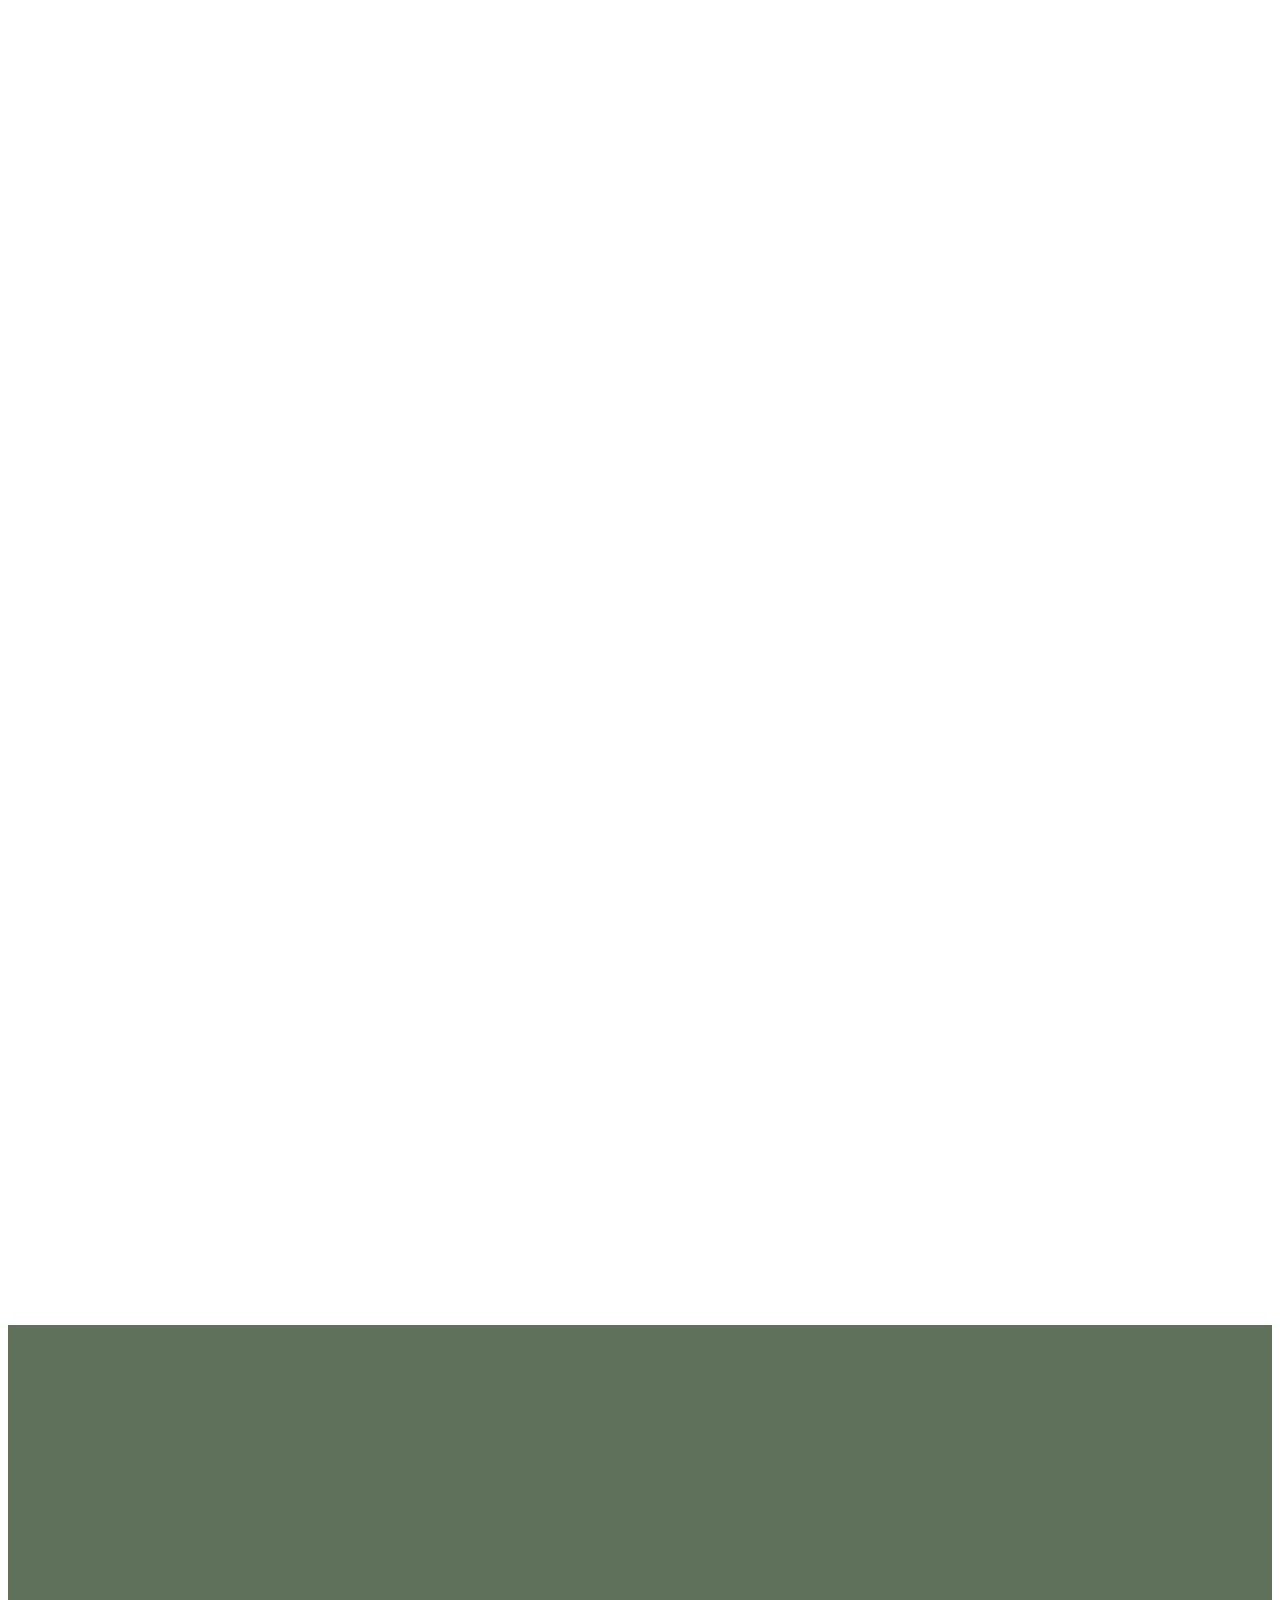
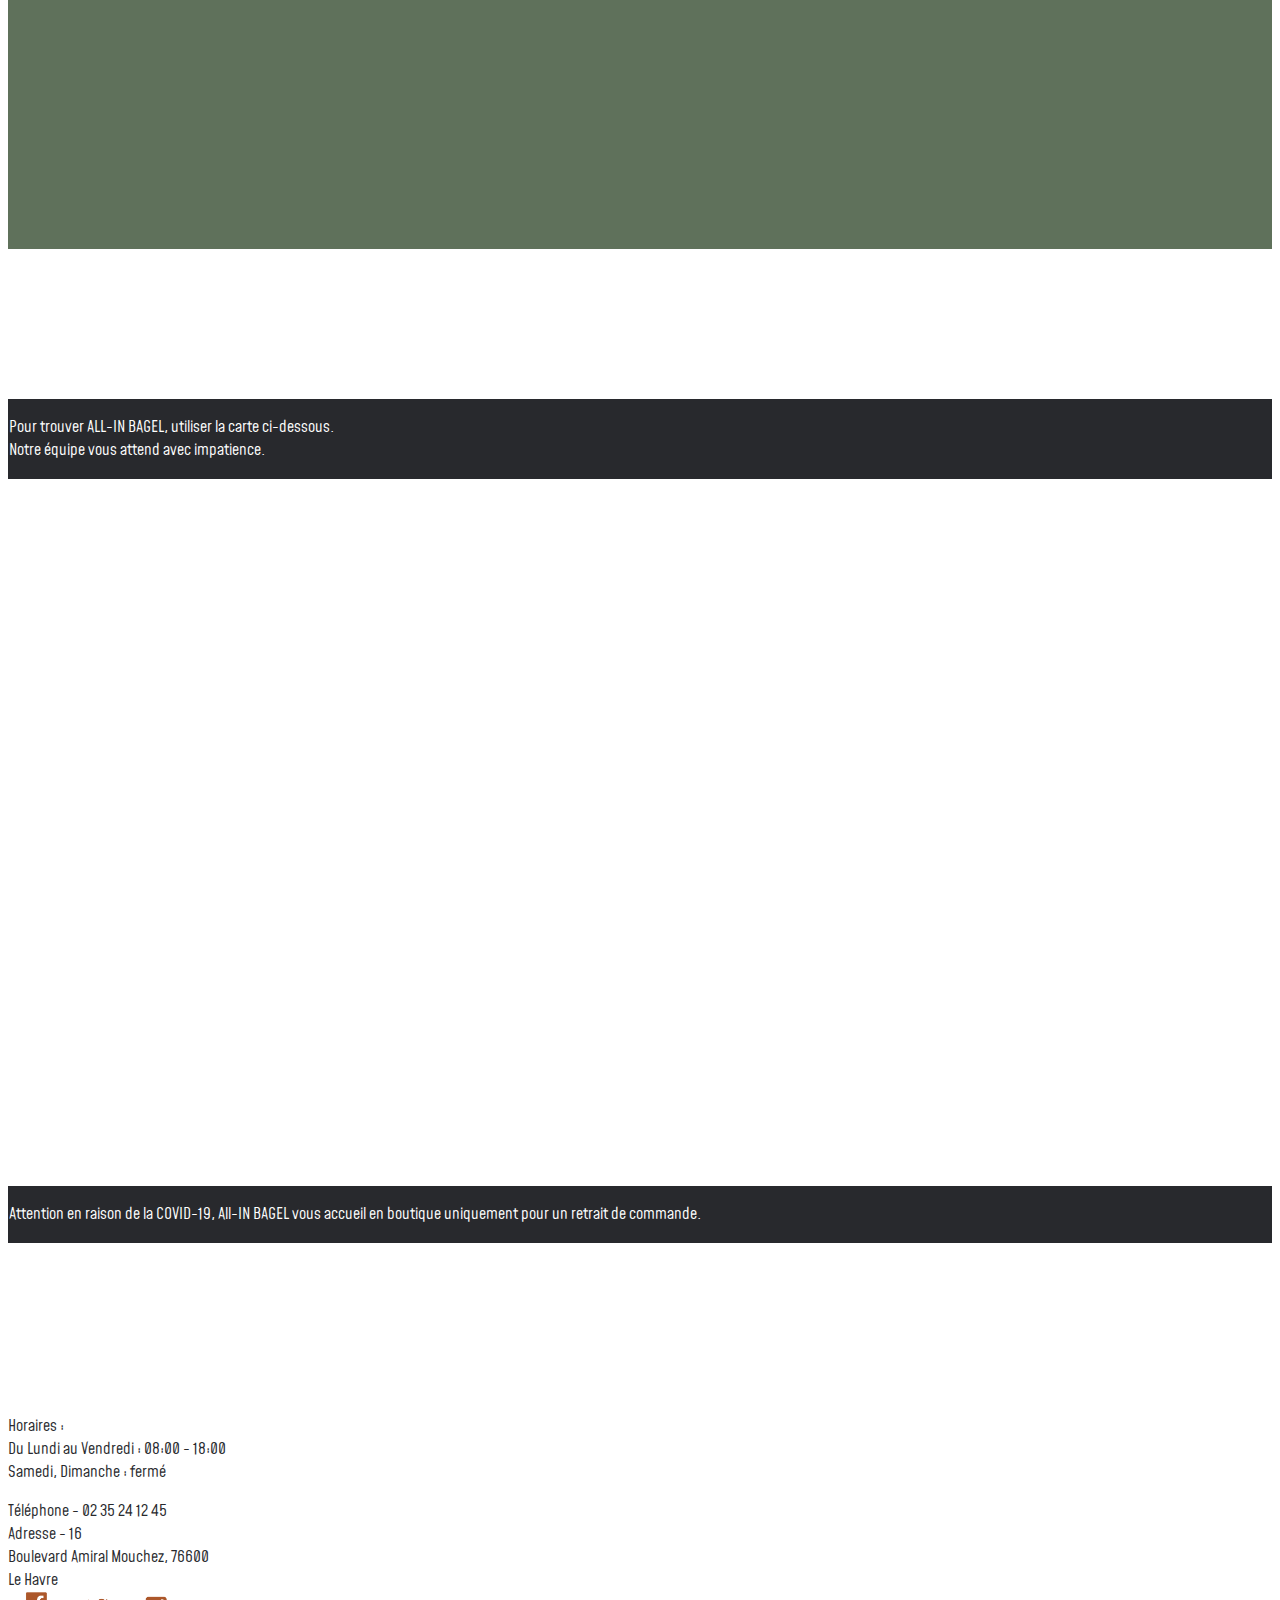
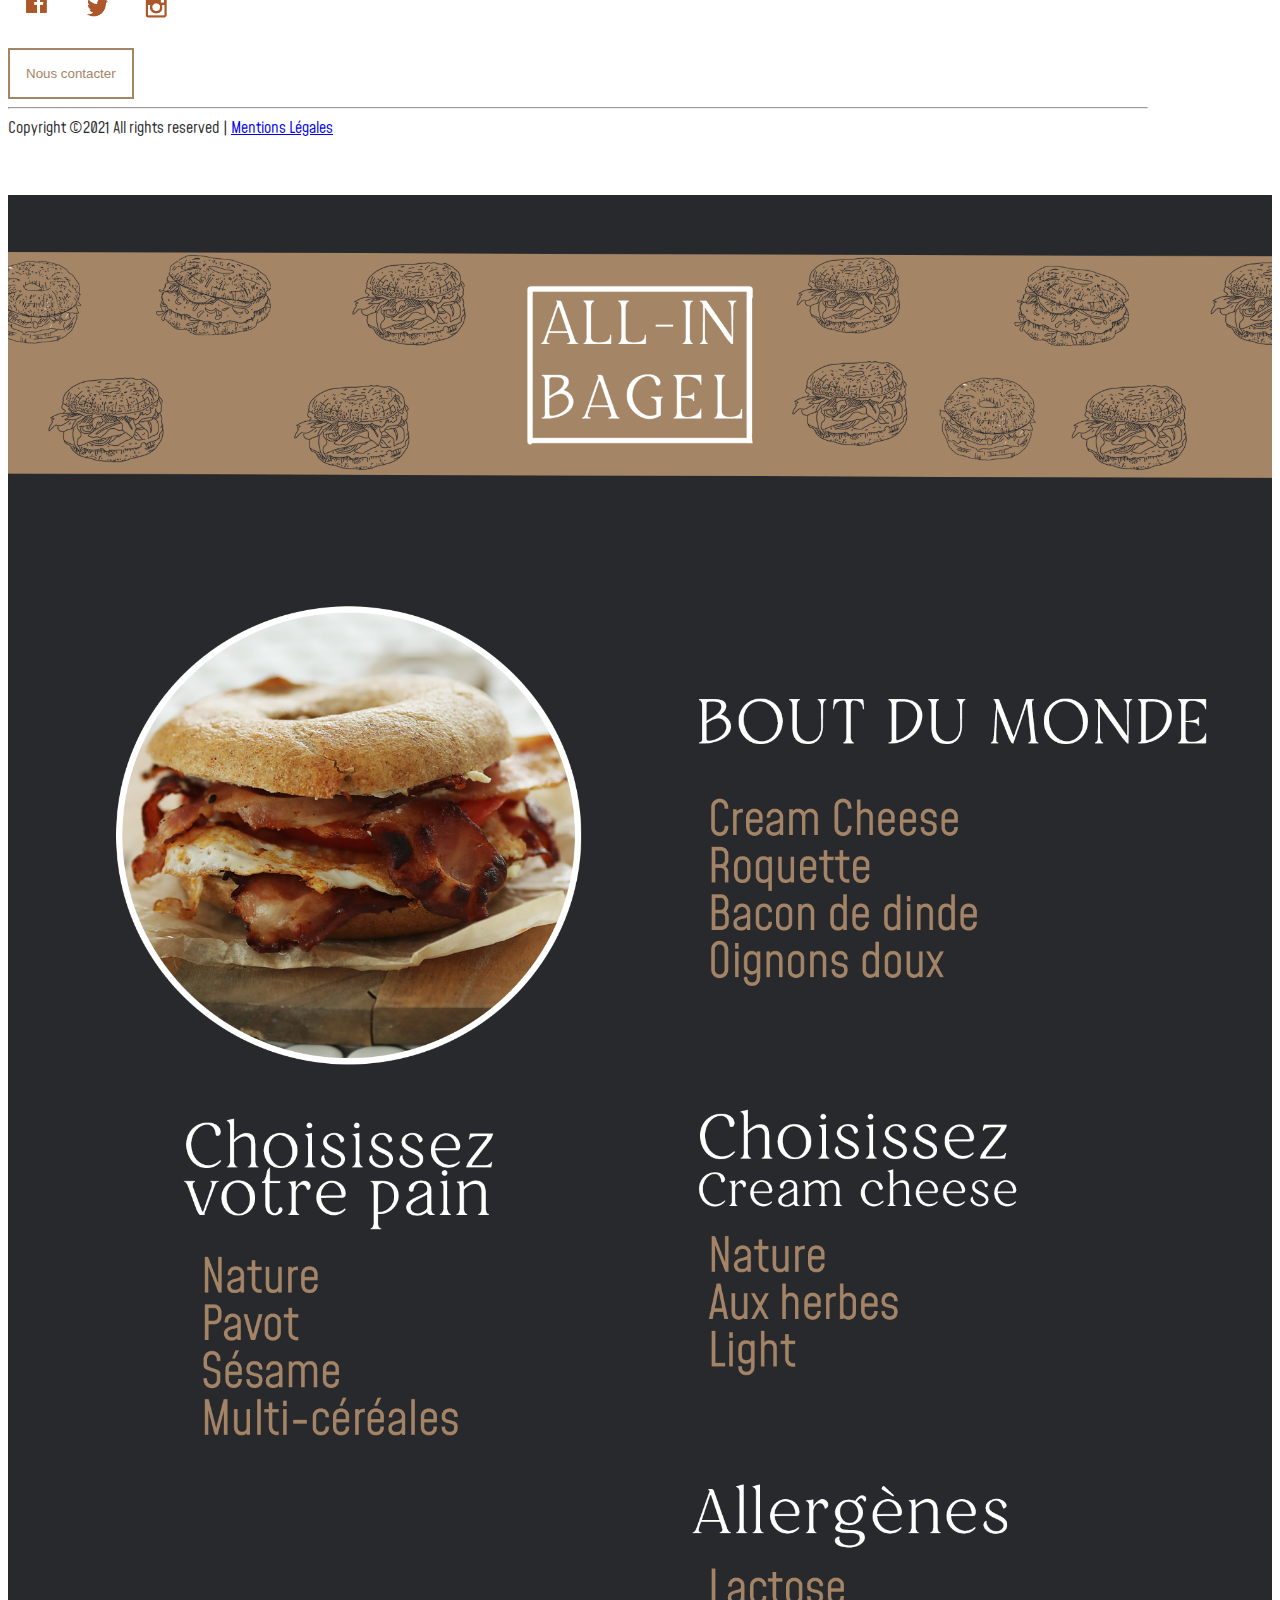
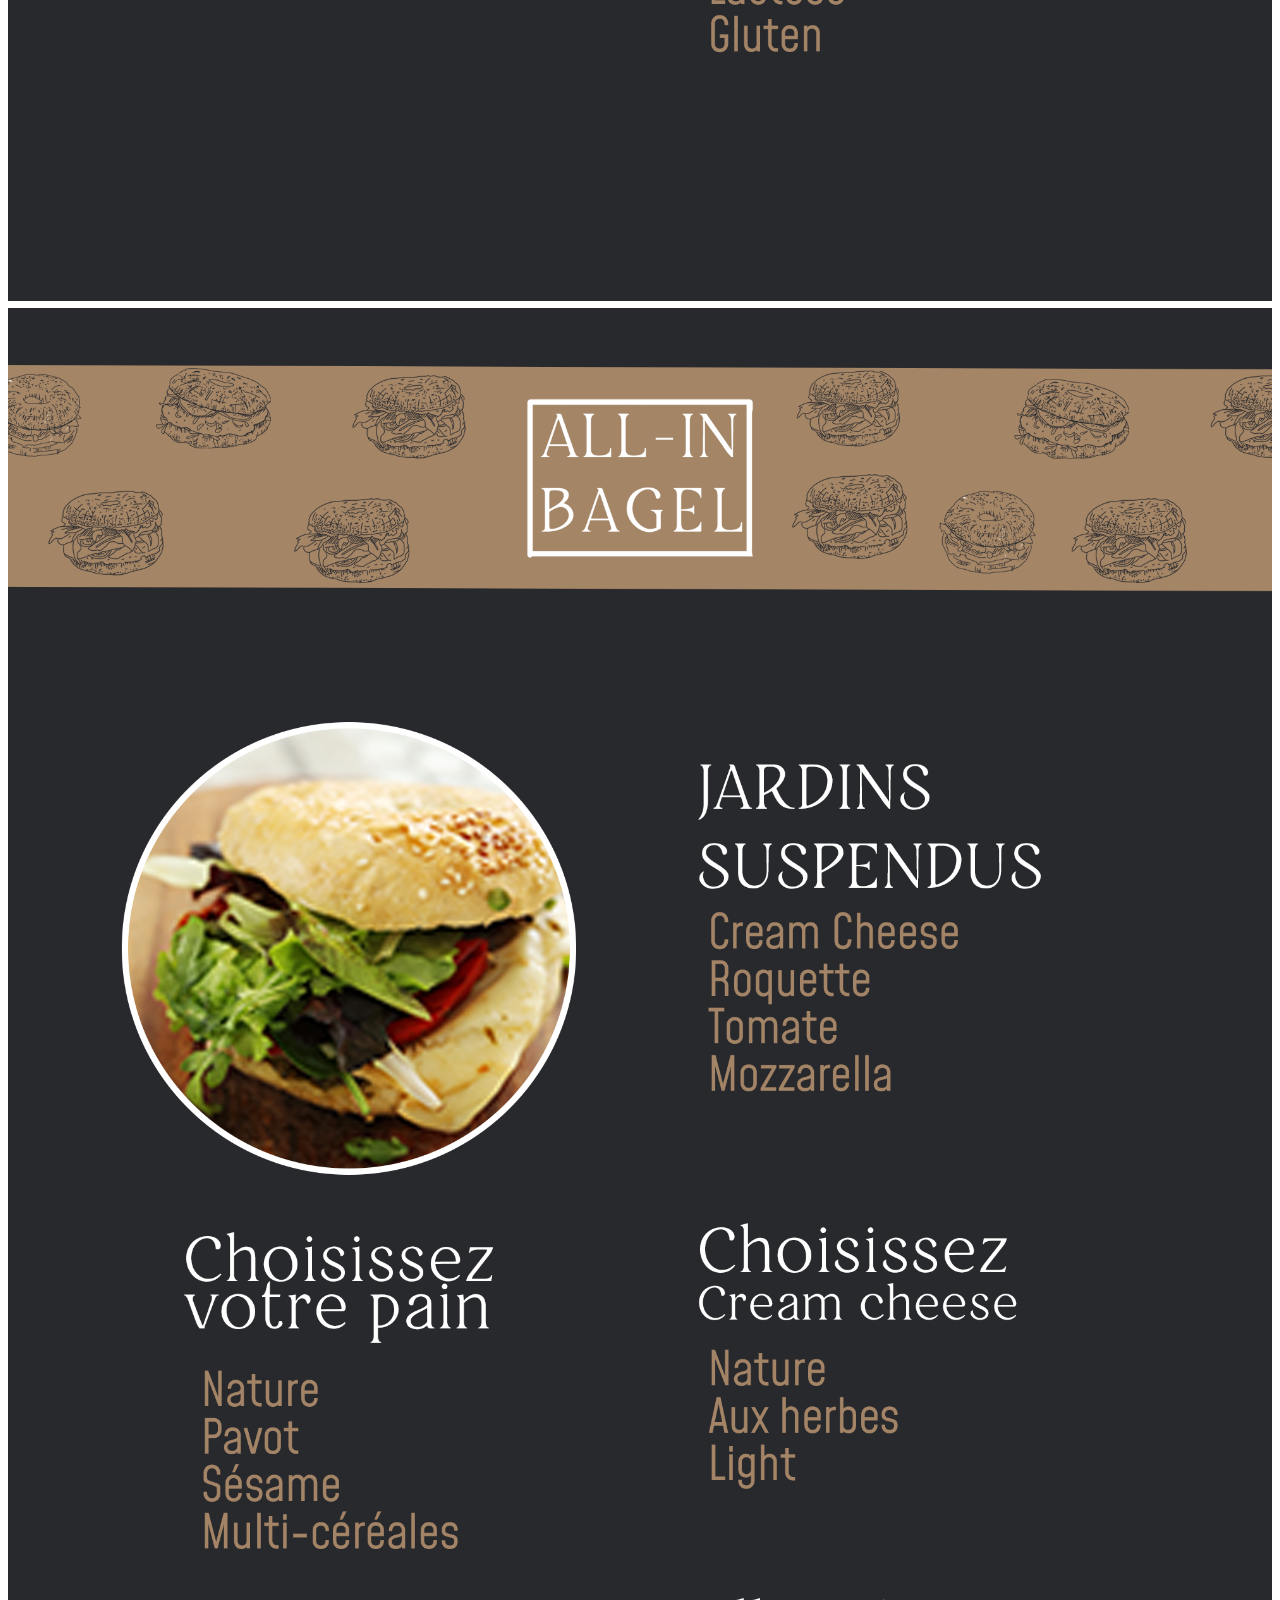
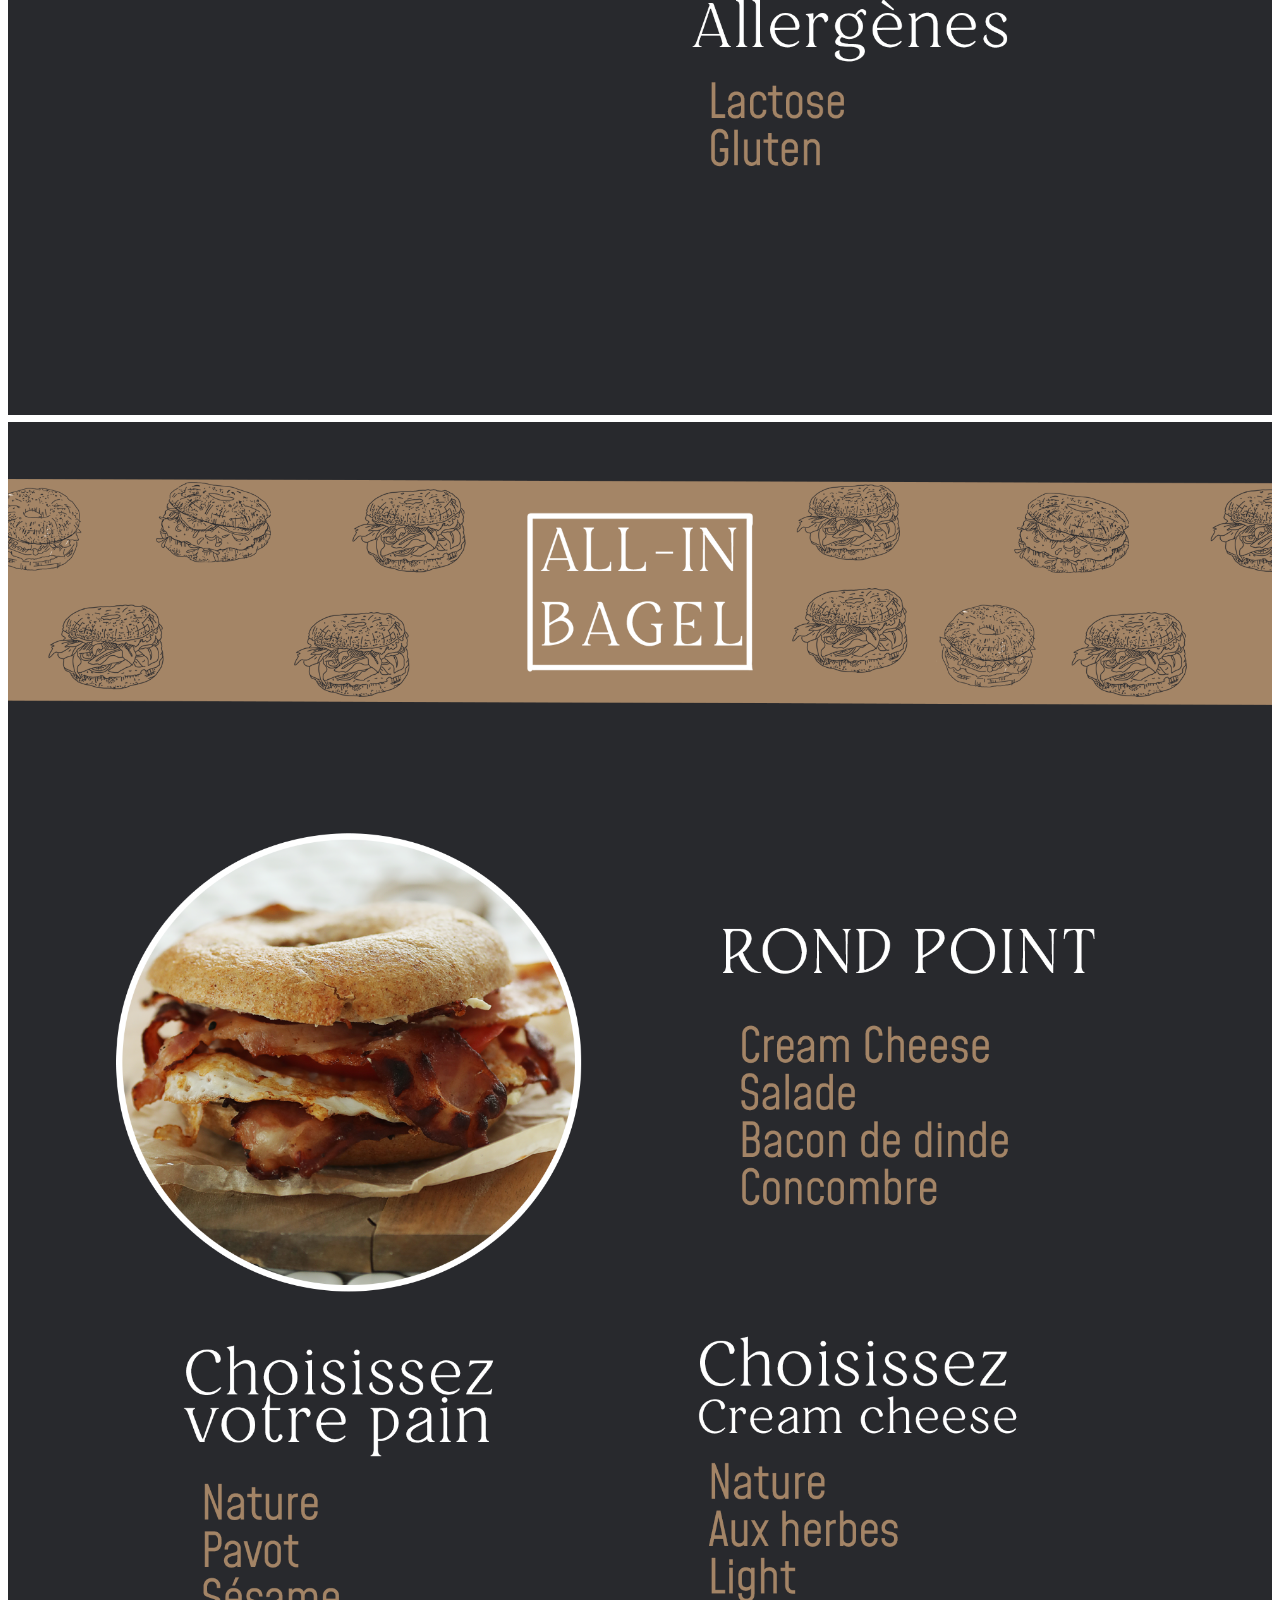
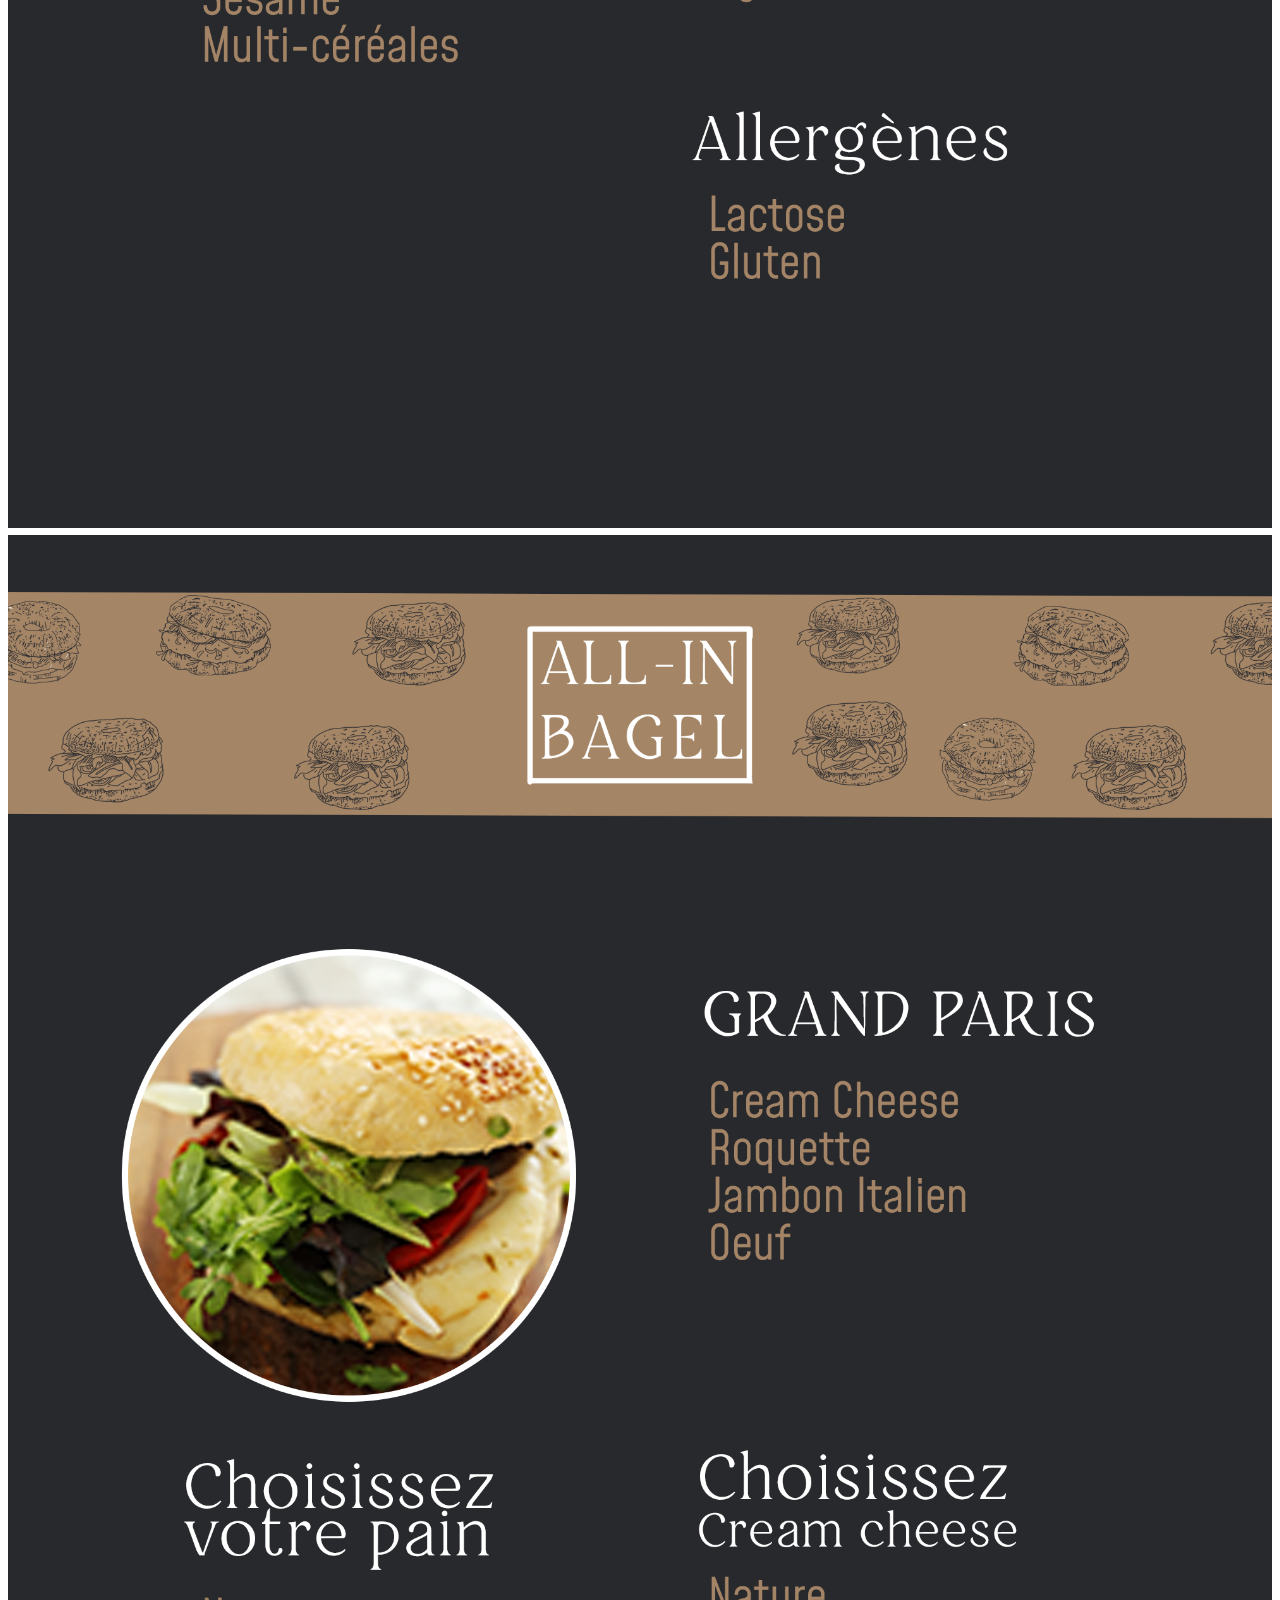
==== commit 0dc04374: "fin" ====
--- a/index.html
+++ b/index.html
@@ -4,22 +4,21 @@
 <head>
     <meta charset="UTF-8">
     <meta name="viewport" content="width=device-width, initial-scale=1.0">
-    <!-- CDN Bootstrap -->
+    <!-- Bootstrap -->
     <link href="https://cdn.jsdelivr.net/npm/bootstrap@5.0.0-beta1/dist/css/bootstrap.min.css" rel="stylesheet"
         integrity="sha384-giJF6kkoqNQ00vy+HMDP7azOuL0xtbfIcaT9wjKHr8RbDVddVHyTfAAsrekwKmP1" crossorigin="anonymous">
     <!-- CSS -->
     <link href="assets/style.css" rel="stylesheet">
-    <link rel="icon" href="assets/img/icon_1.ico">
-
-    <title>All-in Bagel</title>
+    <link href="https://unpkg.com/aos@2.3.1/dist/aos.css" rel="stylesheet">
+
+    <title>All-IN BAGEL</title>
 </head>
-
 
 <body id="top" class="bodyFont">
     <!-- Div englobant le reste de la page pour la décaler quand la navbar s'etend -->
     <div id="wtMain">
         <!-- Navbar -->
-        <nav class="navbar navbar-expand-lg sticky-top" id="wtNavbar">
+        <nav class="navbar navbar-expand-lg sticky-top navbar-light" id="wtNavbar">
             <div class="container-fluid">
                 <button class="navbar-toggler" type="button" data-bs-toggle="collapse" data-bs-target="#navbarNav"
                     aria-controls="navbarNav" aria-expanded="false" aria-label="Toggle navigation">
@@ -28,15 +27,18 @@
                 <div class="collapse navbar-collapse" id="navbarNav">
                     <ul class="navbar-nav">
                         <li class="nav-item">
-                            <a class="nav-link wtNavbarLink" href="#">MENU</a>
+                            <a class="nav-link wtNavbarLink" id="wtBagelNavbar" href="#bagel">BAGEL</a>
+                        </li>
+                        <li class="nav-item">
+                            <a class="nav-link wtNavbarLink" href="#menu">MENU</a>
                         </li>
                         <li class="nav-item">
                             <!-- Lien Menu -->
-                            <a class="nav-link wtNavbarLink" href="#wtMenu">ABOUT</a>
+                            <a class="nav-link wtNavbarLink" href="#about">ABOUT</a>
                         </li>
                         <li class="nav-item">
                             <!-- Lien About -->
-                            <a class="nav-link wtNavbarLink" href="#contact">CONTACT</a>
+                            <a class="nav-link wtNavbarLink" id="wtContactNavBar" href="#contact">CONTACT</a>
                         </li>
                     </ul>
                     <!-- Logo -->
@@ -52,17 +54,20 @@
                         <li class="nav-item ">
                             <a class="nav-link wtNavbarLink" href="https://www.facebook.com/AllInBagels/"
                                 target="_blank">
-                                <img src="assets/img/facebook.png" class="wtLogoTop" alt="Logo Facebook" id="logoFacebookTop">
+                                <img src="assets/img/facebook.png" class="wtLogoTop" alt="Logo Facebook"
+                                    id="logoFacebookTop">
                             </a>
                         </li>
                         <li class="nav-item">
                             <a class="nav-link wtNavbarLink" href="#">
-                                <img src="assets/img/INSTA.png" class="wtLogoTop" alt="Logo Instagram" id="logoInstaTop">
+                                <img src="assets/img/INSTA.png" class="wtLogoTop" alt="Logo Instagram"
+                                    id="logoInstaTop">
                             </a>
                         </li>
                         <li class="nav-item">
                             <a class="nav-link wtNavbarLink" href="http://www.twitter.com">
-                                <img src="assets/img/twitter.png" class="wtLogoTop" alt="Logo Twitter" id="logoTwitterTop">
+                                <img src="assets/img/twitter.png" class="wtLogoTop" alt="Logo Twitter"
+                                    id="logoTwitterTop">
                             </a>
                         </li>
                     </ul>
@@ -70,125 +75,262 @@
             </div>
         </nav>
 
-        <!-- Carousel -->
-        <!-- Transition Fade et interval de 3s -->
-        <div id="carousel" class="carousel slide carousel-fade" data-bs-interval="3000" data-bs-ride="carousel">
-            <div class="carousel-inner text-center">
-                <div class="carousel-item active">
-                    <!-- Premiere image du carousel + caption -->
-                    <img src="assets/img/carousel1.png" class="d-block wtCarouselElements"
-                        alt="Premiere image caroussel">
-                    <div class="carousel-caption d-none d-md-block">
-                        <h2 class="wtCarouselTitle mx-auto my-auto">ALL-IN <br>BAGEL</h2>
-                    </div>
-                </div>
-                <!-- Seconde image du carousel + caption -->
-                <div class="carousel-item">
-                    <img src="assets/img/carousel4.png" class="d-block wtCarouselElements"
-                        alt="seconde image Caroussel">
-                    <div class="carousel-caption d-none d-md-block">
+        <!-- Carousel Transition Fade et interval de 3s -->
+        <section>
+            <div id="carousel" class="carousel slide carousel-fade" data-bs-interval="3000" data-bs-ride="carousel">
+                <div class="carousel-inner text-center">
+                    <div class="carousel-item active ndCarouTitle">
+                        <!-- Premiere image du carousel + caption -->
+                        <img src="assets/img/carousel1.png" class="d-block wtCarouselElements"
+                            alt="Premiere image caroussel">
                         <div class="carousel-caption d-none d-md-block">
-                            <h2 class="wtCarouselTitle mx-auto my-auto">ALL-IN <br>BAGEL</h2>
-                        </div>
-                    </div>
-                </div>
-                <!-- troisieme image du carousel + Caption -->
-                <div class="carousel-item">
-                    <img src="assets/img/carousel3.jpg" class="d-block wtCarouselElements"
-                        alt="Troisieme image Caroussel">
-                    <div class="carousel-caption d-none d-md-block">
+                            <h2 class="wtCarouselTitle mx-auto ">ALL-IN <br>BAGEL</h2>
+                        </div>
+                    </div>
+                    <!-- Seconde image du carousel + caption -->
+                    <div class="carousel-item ndCarouTitle">
+                        <img src="assets/img/carousel4.png" class="d-block wtCarouselElements"
+                            alt="seconde image Caroussel">
+                        <div class="carousel-caption d-none d-md-block ">
+                                <h2 class="wtCarouselTitle mx-auto ">ALL-IN <br>BAGEL</h2>
+                        </div>
+                    </div>
+                    <!-- troisieme image du carousel + Caption -->
+                    <div class="carousel-item ndCarouTitle">
+                        <img src="assets/img/carousel3.jpg" class="d-block wtCarouselElements"
+                            alt="Troisieme image Caroussel">
                         <div class="carousel-caption d-none d-md-block">
-                            <h2 class="wtCarouselTitle mx-auto my-auto">ALL-IN <br>BAGEL</h2>
-                        </div>
-
-                    </div>
-                </div>
-            </div>
-            <!-- Bouton pour changer de slide -->
-            <a class="carousel-control-prev" href="#carousel" role="button" data-bs-slide="prev">
-                <span class="carousel-control-prev-icon" aria-hidden="true"></span>
-                <span class="visually-hidden">Previous</span>
-            </a>
-            <a class="carousel-control-next" href="#carousel" role="button" data-bs-slide="next">
-                <span class="carousel-control-next-icon" aria-hidden="true"></span>
-                <span class="visually-hidden">Next</span>
-            </a>
-        </div>
-        <!-- Page-->
-        <div class="text-center">
-            <h2> Menu tout ca etc </h2>
-            <div id="wtMenu">Menu ...
-                Lorem ipsum dolor sit amet, consectetur adipiscing elit. Proin ultricies ac augue eget interdum.
-                Suspendisse
-                augue enim, gravida quis pulvinar eu, dignissim in mi. Ut consequat leo sit amet neque lobortis, quis
-                lobortis mi molestie. Cras posuere dolor eu porttitor vehicula. Sed leo orci, auctor at quam ac, varius
-                vestibulum velit. Sed vel est nulla. Nam vitae euismod justo. Proin pulvinar eros eget elit consequat
-                tristique. Morbi vitae magna ut ligula varius pharetra. Donec ultricies dui turpis, nec blandit enim
-                luctus
-                vel. In ex nibh, auctor vitae congue non, sodales non ligula. Sed ut mauris sagittis, convallis dolor
-                et,
-                condimentum dolor. Phasellus nec scelerisque lorem. Maecenas est nisl, hendrerit vitae congue at,
-                tincidunt
-                ac erat. Nunc et massa eget dui venenatis aliquet.
-
-                Morbi velit dolor, tincidunt quis nibh a, congue ornare dolor. Mauris lacinia turpis enim, in imperdiet
-                felis interdum at. Quisque dolor nisl, tincidunt quis metus vitae, facilisis dapibus sem. Donec leo
-                nibh,
-                tempor a magna lobortis, imperdiet imperdiet lacus. Nulla viverra metus dolor, commodo efficitur libero
-                malesuada ac. Etiam justo quam, auctor at pellentesque vehicula, elementum ac lectus. Fusce finibus
-                luctus
-                odio quis efficitur. Morbi in ante sed urna blandit varius. Proin pharetra dolor sed semper ultrices.
-
-                Phasellus feugiat lobortis justo ut tristique. Praesent sed purus id dolor vulputate tempor vitae eget
-                neque. Praesent sagittis, libero vitae commodo luctus, justo augue luctus lectus, vitae vehicula neque
-                ante
-                sit amet justo. Phasellus venenatis, nisl a scelerisque consequat, leo nisi convallis arcu, vel
-                tincidunt
-                massa justo ac ligula. Nullam eu ipsum est. Vivamus nisl purus, viverra a hendrerit ut, ornare vitae
-                urna.
-                Donec pharetra, sem luctus congue imperdiet, quam augue pretium sem, vitae iaculis felis eros id tortor.
-                Praesent nec mi quam. Pellentesque aliquam tortor ut lectus semper tincidunt. Sed ac purus ex. Aliquam
-                ipsum
-                eros, faucibus ac metus et, mattis interdum libero. Aliquam erat volutpat. Etiam sed tristique lacus,
-                vel
-                consectetur ipsum. Phasellus molestie ex eget ex vehicula, nec interdum nibh gravida. Fusce eget urna
-                est.
-
-                Phasellus faucibus non dui non volutpat. Quisque id libero eget arcu cursus pellentesque. Pellentesque a
-                nulla sagittis, rutrum tellus sed, gravida quam. Nullam sapien ipsum, euismod quis tortor quis, porta
-                vehicula velit. Aliquam ut purus eget ante tincidunt molestie. Aenean auctor tristique augue, in semper
-                dolor molestie non. Proin volutpat, libero at semper gravida, justo erat finibus libero, at luctus ipsum
-                nisi id tellus. Nunc quis ligula ex. Pellentesque in nulla a nibh fringilla iaculis vel a odio. Morbi id
-                quam erat. Donec et tellus sem. Nullam eleifend mi non tellus maximus rutrum. Vestibulum ante ipsum
-                primis
-                in faucibus orci luctus et ultrices posuere cubilia curae; Suspendisse sit amet mauris et tellus dictum
-                finibus.
-
-                Aenean fermentum ut leo non tincidunt. Etiam vel enim pretium, tincidunt lectus eu, maximus diam.
-                Suspendisse commodo ex ac pellentesque faucibus. Maecenas bibendum lacus in vestibulum pulvinar.
-                Phasellus
-                posuere molestie semper. Etiam ac enim mauris. Donec in velit gravida, vehicula enim vitae, consequat
-                lectus. Phasellus nisl leo, lacinia at orci id, tincidunt dapibus felis. Praesent ac felis lacinia,
-                tristique purus nec, condimentum dolor.
-
-                In et urna non urna auctor luctus. Maecenas consequat neque eu arcu posuere, ac iaculis enim imperdiet.
-                Nunc
-                eu felis a nibh tristique vehicula at sed libero. Ut condimentum nisl quam, in semper turpis porttitor
-                non.
-                Pellentesque at dolor at ante fermentum aliquam eu sit amet mauris. Fusce lobortis, augue mattis
-                elementum
-                dignissim, risus elit iaculis nisl, tincidunt iaculis mauris tortor auctor erat. Cras bibendum non lacus
-                at
-                consectetur. Vestibulum sed commodo purus. Mauris nec quam dictum, vestibulum quam at, mollis magna.
-                Morbi
-                vel dictum quam. Integer nec elit ut tellus lobortis efficitur. Suspendisse volutpat eu lectus et
-                venenatis.
-            </div>
-        </div>
-
-        <div>
-            <img src="assets/img/Branding1.png" alt="" id="wtImgBranding">
-        </div>
+                                <h2 class="wtCarouselTitle mx-auto ">ALL-IN <br>BAGEL</h2>
+                        </div>
+                    </div>
+                </div>
+                <!-- Bouton pour changer de slide -->
+                <a class="carousel-control-prev" href="#carousel" role="button" data-bs-slide="prev">
+                    <span class="carousel-control-prev-icon" aria-hidden="true"></span>
+                    <span class="visually-hidden">Previous</span>
+                </a>
+                <a class="carousel-control-next" href="#carousel" role="button" data-bs-slide="next">
+                    <span class="carousel-control-next-icon" aria-hidden="true"></span>
+                    <span class="visually-hidden">Next</span>
+                </a>
+            </div>
+        </section>
+        <!-- Section Bagel du restaurant -->
+        <section class="ndBagel" id="bagel">
+            <div class="container justify-content-center mx-auto " data-aos="fade-up" data-aos-delay="200">
+                <div class="row ndPosRowBagel">
+                    <div class="col-md-6 d-flex justify-content-lg-center mx-auto my-auto pt-3 pb-3">
+                        <div class="ndContentImage" id="image1">
+                            <a><img src="./assets/img/bagel11.png" class="ndMiniatureMenu" data-bs-toggle="modal"
+                                    data-bs-target="#rondPoint" /></a>
+                            <div class="ndNormal">
+                                <div class="ndText"></div>
+                            </div>
+                            <div class="ndHover text-white" data-bs-toggle="modal" data-bs-target="#rondPoint">
+                                <div class="ndText mx-auto my-auto"><span>+ d'info</span></div>
+                            </div>
+                        </div>
+                        <div class="ndTexteMiniature ps-3 text-left">
+                            <h3 class="ndSizeTitlteBagel">ROND POINT</h3>
+                            <span>Cream Cheese <br /></span>
+                            <span>Salade<br /></span>
+                            <span>Bacon de dinde<br /></span>
+                            <span>Concombre<br /></span>
+                        </div>
+                    </div>
+
+
+                    <div class="col-md-6 d-flex justify-content-lg-center mx-auto my-auto pt-3 pb-3">
+                        <div class="ndContentImage" id="image1">
+                            <a><img src="./assets/img/bagel2.jpg" class="ndMiniatureMenu" data-bs-toggle="modal"
+                                    data-bs-target="#jardinSuspendu" /></a>
+                            <div class="ndNormal">
+                                <div class="ndText"></div>
+                            </div>
+                            <div class="ndHover text-white" data-bs-toggle="modal" data-bs-target="#jardinSuspendu">
+                                <div class="ndText mx-auto my-auto"><span>+ d'info</span></div>
+                            </div>
+                        </div>
+                        <div class="ndTexteMiniature ps-3 text-left">
+                            <h3 class="ndSizeTitlteBagel">JARDIN <br />SUSPENDU</h3>
+                            <span>Cream Cheese <br /></span>
+                            <span>Roquette<br /></span>
+                            <span>Tomate<br /></span>
+                            <span>Mozzarella<br /></span>
+                        </div>
+                    </div>
+                </div>
+
+                <div class="row ndPosRowBagel">
+                    <div class="col-md-6 d-flex justify-content-lg-center mx-auto my-auto pt-3 pb-3">
+                        <div class="ndContentImage text-left" id="image1">
+                            <a><img src="./assets/img/bagel3.jpg" class="ndMiniatureMenu" data-bs-toggle="modal"
+                                    data-bs-target="#port2000" /></a>
+                            <div class="ndNormal">
+                                <div class="ndText"></div>
+                            </div>
+                            <div class="ndHover text-white" data-bs-toggle="modal" data-bs-target="#port2000">
+                                <div class="ndText mx-auto my-auto"><span>+ d'info</span></div>
+                            </div>
+                        </div>
+                        <div class="ndTexteMiniature ps-3 text-left">
+                            <h3 class="ndSizeTitlteBagel">PORT 2000</h3>
+                            <span>Cream Cheese <br /></span>
+                            <span>Roquette<br /></span>
+                            <span>Saumon<br /></span>
+                            <span>Oeuf<br /></span>
+                        </div>
+                    </div>
+
+
+                    <div class="col-md-6 d-flex justify-content-lg-center mx-auto my-auto pt-3 pb-3">
+                        <div class="ndContentImage" id="image1">
+                            <a><img src="./assets/img/bagel3.jpg" class="ndMiniatureMenu" data-bs-toggle="modal"
+                                    data-bs-target="#potYahourt" /></a>
+                            <div class="ndNormal">
+                                <div class="ndText"></div>
+                            </div>
+                            <div class="ndHover text-white" data-bs-toggle="modal" data-bs-target="#potYahourt">
+                                <div class="ndText mx-auto my-auto"><span>+ d'info</span></div>
+                            </div>
+                        </div>
+                        <div class="ndTexteMiniature ps-3 text-left">
+                            <h3 class="ndSizeTitlteBagel">POT DE <br /> YAHOURT</h3>
+                            <span>Cream Cheese <br /></span>
+                            <span>Roquette<br /></span>
+                            <span>Blanc de dinde<br /></span>
+                            <span>Oignons doux<br /></span>
+                        </div>
+                    </div>
+                </div>
+
+                <div class="row ndPosRowBagel">
+                    <div class="col-md-6 d-flex justify-content-lg-center mx-auto my-auto pt-3 pb-3">
+                        <div class="ndContentImage text-left" id="image1">
+                            <a><img src="./assets/img/bagel3.jpg" class="ndMiniatureMenu" data-bs-toggle="modal"
+                                    data-bs-target="#grandParis" /></a>
+                            <div class="ndNormal">
+                                <div class="ndText"></div>
+                            </div>
+                            <div class="ndHover text-white" data-bs-toggle="modal" data-bs-target="#grandParis">
+                                <div class="ndText mx-auto my-auto"><span>+ d'info</span></div>
+                            </div>
+                        </div>
+                        <div class="ndTexteMiniature ps-3 text-left">
+                            <h3 class="ndSizeTitlteBagel">GRAND PARIS</h3>
+                            <span>Cream Cheese <br /></span>
+                            <span>Roquette<br /></span>
+                            <span>Saumon<br /></span>
+                            <span>Oeuf<br /></span>
+                        </div>
+                    </div>
+
+                    <div class="col-md-6 d-flex justify-content-lg-center mx-auto my-auto pt-3 pb-3">
+                        <div class="ndContentImage" id="image1">
+                            <a><img src="./assets/img/bagel11.png" class="ndMiniatureMenu" data-bs-toggle="modal"
+                                    data-bs-target="#bouDuMonde" /></a>
+                            <div class="ndNormal">
+                                <div class="ndText"></div>
+                            </div>
+                            <div class="ndHover text-white" data-bs-toggle="modal" data-bs-target="#bouDuMonde">
+                                <div class="ndText mx-auto my-auto"><span>+ d'info</span></div>
+                            </div>
+                        </div>
+                        <div class="ndTexteMiniature ps-3 text-left">
+                            <h3 class="ndSizeTitlteBagel">BOUT DU <br /> MONDE</h3>
+                            <span>Cream Cheese <br /></span>
+                            <span>Roquette<br /></span>
+                            <span>Bacon de dinde<br /></span>
+                            <span>Oignons doux<br /></span>
+                        </div>
+                    </div>
+                </div>
+            </div>
+        </section>
+        <!-- Section Menu du restaurant -->
+        <section class="ndMenu text-center " id="menu">
+            <div class="row my-auto w-100 m-0 p-0">
+                <div class="col-12 col-lg-6 d-flex" id="ndImgMenuSalade" data-bs-toggle="modal"
+                    data-bs-target="#modalMenuSalade" data-aos="flip-left">
+                    <div class="container-xl ndSizeRowMenu d-flex" data-bs-toggle="modal"
+                        data-bs-target="#modalMenuSalade">
+                        <p class="mx-auto my-auto ndCenterTextMenu" data-bs-toggle="modal"
+                            data-bs-target="#modalMenuSalade">SALADES
+                            <br /><img src="assets/img/button_menu.png" class="ndButtonMenu rounded"></p>
+                    </div>
+                </div>
+                <div class="col-12 col-lg-6 d-flex" id="ndImgMenuSoupe" data-bs-toggle="modal"
+                    data-bs-target="#modalMenuSoupe" data-aos="flip-left">
+                    <div class="container ndSizeRowMenu d-flex" data-bs-toggle="modal" data-bs-target="#modalMenuSoupe">
+                        <p class="mx-auto my-auto ndCenterTextMenu" data-bs-toggle="modal"
+                            data-bs-target="#modalMenuSoupe">SOUPES
+                            <br /><img src="assets/img/button_menu.png" class="ndButtonMenu rounded"></p>
+                    </div>
+                </div>
+            </div>
+            <div class="row my-auto w-100 m-0 p-0">
+                <div class="col-12 col-lg-6 d-flex" id="ndImgMenuBoisson" data-bs-toggle="modal"
+                    data-bs-target="#modalMenuBoisson" data-aos="flip-left">
+                    <div class="container ndSizeRowMenu d-flex" data-bs-toggle="modal"
+                        data-bs-target="#modalMenuBoisson">
+                        <p class="mx-auto my-auto ndCenterTextMenu" data-bs-toggle="modal"
+                            data-bs-target="#modalMenuBoisson">BOISSONS
+                            <br /><img src="assets/img/button_menu.png" class="ndButtonMenu rounded"></p>
+                    </div>
+                </div>
+                <div class="col-12 col-lg-6 d-flex" id="ndImgMenuDessert" data-bs-toggle="modal"
+                    data-bs-target="#modalMenuDessert" data-aos="flip-left">
+                    <div class="container ndSizeRowMenu d-flex" data-bs-toggle="modal"
+                        data-bs-target="#modalMenuDessert">
+                        <p class="mx-auto my-auto ndCenterTextMenu" data-bs-toggle="modal"
+                            data-bs-target="#modalMenuDessert">DESSERTS
+                            <br /><img src="assets/img/button_menu.png" class="ndButtonMenu rounded"></p>
+                    </div>
+                </div>
+            </div>
+        </section>
+        <!-- Section About du restaurant -->
+        <section class="ndSectionAbout" id="about">
+            <div class="container d-flex ndAbout">
+                <div class="row">
+                    <div class="col-md-5">
+                        <img class="mx-auto" src="./assets/img/about2.png" width="100%" data-aos="zoom-in" />
+                    </div>
+                    <div class="col-md-7 mx-auto text-center ndAbout" data-aos="zoom-in">
+                        <p>ABOUT</p>
+                        <h3>NEW-YORK LE HAVRE</h3>
+                        <p class="mt-4" style="font-size:25px;">Après avoir fait ses études de cuisine à l'International
+                            Culinary Center de New-York le chef Patrice Virag a décidé de rentrer au Havre, sans oublier
+                            d'emporter avec lui, les Bagels, incontournables de la culture New-Yorkaise.</p>
+                        <p class="mt-4" style="font-size:25px;">All-IN BAGELS. Un concept simple de service traiteur et
+                            restauration rapide mais équilibrée associant produits locaux et services dédiés, le tout
+                            100%
+                            made in NORMANDIE.</p>
+                    </div>
+                </div>
+            </div>
+        </section>
+       <section class="ndSectionParallax ">
+            <div class="ndPosDivParallax ndColorParallax">
+                <div class="container mt-4 text-center" >
+                    <p>Pour trouver ALL-IN BAGEL, utiliser la carte ci-dessous.<br/>
+                        Notre équipe vous attend avec impatience.</p>
+                </div>
+            </div>
+            <div class="container">
+                <div class="d-flex" data-aos="zoom-in">
+                    <iframe
+                        src="https://www.google.com/maps/embed?pb=!1m18!1m12!1m3!1d2591.990291978668!2d0.13189591566238454!3d49.48469037935373!2m3!1f0!2f0!3f0!3m2!1i1024!2i768!4f13.1!3m3!1m2!1s0x47e02e55aaaaaaab%3A0xa18a55ddc13dfc59!2sAll-in%20Bagels%20Le%20Havre!5e0!3m2!1sfr!2sfr!4v1610535967966!5m2!1sfr!2sfr"
+                        width="800" height="450" class="mx-auto" frameborder="0" style="border:0;" allowfullscreen=""
+                        aria-hidden="false" tabindex="0"></iframe>
+                </div>
+            </div>
+            <div class="ndPosDivParallax ndColorParallax">
+                <div class="container mt-4 text-center">
+                    <p>Attention en raison de la COVID-19, All-IN BAGEL vous accueil en boutique uniquement pour un retrait de commande.</p>
+                </div>
+            </div>
+        </section>
         <!-- Footer -->
         <footer>
             <div class="container">
@@ -197,14 +339,8 @@
                     <div class="col-md-4 col-sm-down-12 float-left wtFooterElements text-left">
                         <p>
                             Horaires : <br>
-                            Mardi : 08:00 - 18:00 <br>
-                            Mercredi : 08:00 - 18:00 <br>
-                            Jeudi : 08:00 - 18:00 <br>
-                            Vendredi : 08:00 - 18:00 <br>
-                            Samedi : fermé <br>
-                            Dimanche : fermé <br>
-                            Lundi : 08h00 - 18h00
-
+                            Du Lundi au Vendredi : 08:00 - 18:00<br/>
+                            Samedi, Dimanche : fermé <br>
                         </p>
                     </div>
                     <!-- RS -->
@@ -229,104 +365,211 @@
                         <div> <button data-bs-toggle="modal" data-bs-target="#ndFormulaire" id="wtContactButton">Nous
                                 contacter</button>
                         </div>
-
-
-                        <div class="modal fade" id="ndFormulaire" tabindex="-1" aria-labelledby="exampleModalLabel"
-                            aria-hidden="true">
-                            <div class="modal-dialog modal-dialog-centered modal-lg">
-                                <div class="modal-content">
-                                    <div class="modal-header ">
-                                        <h5 class="modal-title mx-auto" id="exampleModalLabel">Formulaire de contact
-                                        </h5>
-                                        <button type="button" class="btn-close m-0" data-bs-dismiss="modal"
-                                            aria-label="Close"></button>
-                                    </div>
-                                    <div class="modal-body align-items-center ">
-                                        <form name="contact" id="ndContact">
-                                            <div class="row justify-content-center">
-                                                <div class="col-12 col-md-6 mb-3">
-                                                    <div class="form-floating">
-                                                        <input type="text" class="form-control ndInputSelect"
-                                                            id="ndFormLastName" placeholder="Nom :">
-                                                        <label for="floatingInput">Nom :</label>
-                                                    </div>
-                                                </div>
-                                                <div class="col-12 col-md-6 mb-3">
-                                                    <div class="form-floating">
-                                                        <input type="text" class="form-control ndInputSelect"
-                                                            id="ndFormFirstName" placeholder="Prénom :">
-                                                        <label for="floatingInput">Prénom :</label>
-                                                    </div>
-                                                </div>
-                                            </div>
-                                            <div class="row justify-content-center">
-                                                <div class="col-12 col-md-6 mb-3">
-                                                    <div class="form-floating">
-                                                        <input type="text" class="form-control ndInputSelect"
-                                                            id="ndFormMail" placeholder="adresse mail">
-                                                        <label for="floatingInput">Adresse mail :</label>
-                                                    </div>
-                                                </div>
-                                                <div class="col-12 col-md-6 mb-3">
-                                                    <div class="form-floating ">
-                                                        <input type="text" class="form-control ndInputSelect"
-                                                            id="ndFormNumber" placeholder="téléphone :">
-                                                        <label for="floatingInput">téléphone :</label>
-                                                    </div>
-                                                </div>
-
-                                            </div>
-                                            <div class="row justify-content-center">
-                                                <div class="col-12 mb-3">
-                                                    <textarea class="form-control ndInputSelect"
-                                                        placeholder="Votre demande" id="ndTextArea"
-                                                        style="height: 150px;"></textarea>
-                                                </div>
-                                            </div>
-                                            <div class="row justify-content-center">
-                                                <div class="col-12 mb-3">
-                                                    <div class="form-floating">
-                                                        <select class="form-select" id="ndFormObject"
-                                                            aria-label="Objet de la demande :">
-                                                            <option value="Devis">Contact</option>
-                                                            <option value="Réservation">Réservation</option>
-                                                            <option value="Contact">Devis</option>
-                                                        </select>
-                                                        <label for="floatingSelect">Votre demande :</label>
-                                                    </div>
-                                                </div>
-                                            </div>
-                                    </div>
-                                    <div class="modal-footer">
-                                        <button type="button" class="btn btn-danger mt-4 mb-3 ndRaz">RAZ</button>
-                                        <input type="submit" value="Envoyer" class="btn btn-primary mt-4 mb-3"
-                                            disabled="true" id="ndSendForm" /></div>
-                                </div>
-                                </form>
-                            </div>
-                        </div>
-                    </div>
-                </div>
-
+                    </div>
+                </div>
                 <div class="row">
                     <div class="col-12 wtFooterElements text-center">
                         <hr>
-                        Copyright ©2021 All rights reserved | <a href="legalmention.html">Mentions Légales</a>
-                    </div>
-
+                        Copyright ©2021 All rights reserved | <a href="legalmention.html">Mentions
+                            Légales</a>
+
+                    </div>
                 </div>
             </div>
         </footer>
+        <!-- Modal des bagels du restaurant -->
+        <section>
+            <div class="modal fade" id="bouDuMonde" tabindex="-1" aria-labelledby="exampleModalLabel"
+                aria-hidden="true">
+                <div class="modal-dialog modal-dialog-centered">
+                    <div class="modal-content">
+                        <div class="modal-body">
+                            <img src="assets/img/Boutdumonde.png" width="100%">
+                        </div>
+                    </div>
+                </div>
+            </div>
+
+
+            <div class="modal fade" id="jardinSuspendu" tabindex="-1" aria-labelledby="exampleModalLabel"
+                aria-hidden="true">
+                <div class="modal-dialog modal-dialog-centered">
+                    <div class="modal-content">
+                        <div class="modal-body">
+                            <img src="assets/img/Jardinssuspendus.png" width="100%">
+                        </div>
+                    </div>
+                </div>
+            </div>
+
+            <div class="modal fade" id="rondPoint" tabindex="-1" aria-labelledby="exampleModalLabel" aria-hidden="true">
+                <div class="modal-dialog modal-dialog-centered">
+                    <div class="modal-content">
+                        <div class="modal-body">
+                            <img src="assets/img/Rondpoint.png" width="100%">
+                        </div>
+                    </div>
+                </div>
+            </div>
+            <div class="modal fade" id="grandParis" tabindex="-1" aria-labelledby="exampleModalLabel"
+                aria-hidden="true">
+                <div class="modal-dialog modal-dialog-centered">
+                    <div class="modal-content">
+                        <div class="modal-body">
+                            <img src="assets/img/grandParis.png" width="100%">
+                        </div>
+                    </div>
+                </div>
+            </div>
+            <div class="modal fade" id="port2000" tabindex="-1" aria-labelledby="exampleModalLabel" aria-hidden="true">
+                <div class="modal-dialog modal-dialog-centered">
+                    <div class="modal-content">
+                        <div class="modal-body">
+                            <img src="assets/img/port2000.png" width="100%">
+                        </div>
+                    </div>
+                </div>
+            </div>
+            <div class="modal fade" id="potYahourt" tabindex="-1" aria-labelledby="exampleModalLabel"
+                aria-hidden="true">
+                <div class="modal-dialog modal-dialog-centered">
+                    <div class="modal-content">
+                        <div class="modal-body">
+                            <img src="assets/img/potYahourt.png" width="100%">
+                        </div>
+                    </div>
+                </div>
+            </div>
+            <!-- Modal des Menus du restaurant -->
+            <div class="modal fade" id="modalMenuSalade" tabindex="-1" aria-labelledby="exampleModalLabel"
+                aria-hidden="true">
+                <div class="modal-dialog modal-dialog-centered">
+                    <div class="modal-content">
+                        <div class="modal-body">
+                            <img src="assets/img/menuSalade.png" width="100%">
+                        </div>
+                    </div>
+                </div>
+            </div>
+            <div class="modal fade" id="modalMenuSoupe" tabindex="-1" aria-labelledby="exampleModalLabel"
+                aria-hidden="true">
+                <div class="modal-dialog modal-dialog-centered">
+                    <div class="modal-content">
+                        <div class="modal-body">
+                            <img src="assets/img/menuSoupe.png" width="100%">
+                        </div>
+                    </div>
+                </div>
+            </div>
+            <div class="modal fade" id="modalMenuBoisson" tabindex="-1" aria-labelledby="exampleModalLabel"
+                aria-hidden="true">
+                <div class="modal-dialog modal-dialog-centered">
+                    <div class="modal-content">
+                        <div class="modal-body">
+                            <img src="assets/img/drink1.png" width="100%">
+                        </div>
+                    </div>
+                </div>
+            </div>
+            <div class="modal fade" id="modalMenuDessert" tabindex="-1" aria-labelledby="exampleModalLabel"
+                aria-hidden="true">
+                <div class="modal-dialog modal-dialog-centered">
+                    <div class="modal-content">
+                        <div class="modal-body">
+                            <img src="assets/img/dessert.png" width="100%">
+                        </div>
+                    </div>
+                </div>
+            </div>
+            <!-- Modal du Formulaire de Contact -->
+            <div class="modal fade border-0" id="ndFormulaire" tabindex="-1" aria-labelledby="exampleModalLabel"
+                aria-hidden="true">
+                <div class="modal-dialog modal-dialog-centered modal-lg ">
+                    <div class="modal-content border-0" style="color: #28292D;">
+                        <div class="modal-header ndBgForContact border-0">
+                            <h2 class="modal-title mx-auto" id="exampleModalLabel">Formulaire de contact
+                            </h2>
+                            <button type="button" class="btn-close m-0" data-bs-dismiss="modal"
+                                aria-label="Close"></button>
+                        </div>
+                        <div class="modal-body align-items-center ndBgForContact border-0">
+                            <form name="contact" id="ndContact">
+                                <div class="row justify-content-center">
+                                    <div class="col-12 col-md-6 mb-3">
+                                        <div class="form-floating">
+                                            <input type="text" class="form-control ndInputSelect" id="ndFormLastName"
+                                                placeholder="Nom">
+                                            <label for="floatingInput">Nom</label>
+                                        </div>
+                                    </div>
+                                    <div class="col-12 col-md-6 mb-3">
+                                        <div class="form-floating">
+                                            <input type="text" class="form-control ndInputSelect" id="ndFormFirstName"
+                                                placeholder="Prénom">
+                                            <label for="floatingInput">Prénom</label>
+                                        </div>
+                                    </div>
+                                </div>
+                                <div class="row justify-content-center">
+                                    <div class="col-12 col-md-6 mb-3">
+                                        <div class="form-floating">
+                                            <input type="text" class="form-control ndInputSelect" id="ndFormMail"
+                                                placeholder="adresse mail">
+                                            <label for="floatingInput">Adresse mail</label>
+                                        </div>
+                                    </div>
+                                    <div class="col-12 col-md-6 mb-3">
+                                        <div class="form-floating ">
+                                            <input type="text" class="form-control ndInputSelect" id="ndFormNumber"
+                                                placeholder="téléphone">
+                                            <label for="floatingInput">téléphone</label>
+                                        </div>
+                                    </div>
+
+                                </div>
+                                <div class="row justify-content-center">
+                                    <div class="col-12 mb-3">
+                                        <textarea class="form-control ndInputSelect" placeholder="Votre demande"
+                                            id="ndTextArea" style="height: 150px;"></textarea>
+                                    </div>
+                                </div>
+                                <div class="row justify-content-center">
+                                    <div class="col-12 mb-3">
+                                        <div class="form-floating">
+                                            <select class="form-select" id="ndFormObject"
+                                                aria-label="Objet de la demande">
+                                                <option value="Devis">Contact</option>
+                                                <option value="Réservation">Réservation</option>
+                                                <option value="Contact">Devis</option>
+                                            </select>
+                                            <label for="floatingSelect">Votre demande :</label>
+                                        </div>
+                                    </div>
+                                </div>
+                        </div>
+                        <div class="modal-footer ndBgForContact border-0">
+                            <button type="button" class="btn ndBgButton ndButtonRaz mt-4 mb-3 ndRaz">RAZ</button>
+                            <input type="submit" value="Envoyer" class="btn ndBgButton mt-4 mb-3" disabled="true"
+                                id="ndSendForm" /></div>
+                    </div>
+                    </form>
+                </div>
+            </div>
+        </section>
     </div>
-    <!-- Script Bootstrap -->
+
+    <!-- Script -->
+    <script src="https://code.jquery.com/jquery-3.3.1.slim.min.js"
+        integrity="sha384-q8i/X+965DzO0rT7abK41JStQIAqVgRVzpbzo5smXKp4YfRvH+8abtTE1Pi6jizo" crossorigin="anonymous">
+    </script>
+    <script src="assets/script.js"></Script>
     <script src="https://cdn.jsdelivr.net/npm/bootstrap@5.0.0-beta1/dist/js/bootstrap.bundle.min.js"
         integrity="sha384-ygbV9kiqUc6oa4msXn9868pTtWMgiQaeYH7/t7LECLbyPA2x65Kgf80OJFdroafW" crossorigin="anonymous">
     </script>
-    <script src="https://code.jquery.com/jquery-3.3.1.slim.min.js"
-        integrity="sha384-q8i/X+965DzO0rT7abK41JStQIAqVgRVzpbzo5smXKp4YfRvH+8abtTE1Pi6jizo" crossorigin="anonymous">
+    <script src="https://unpkg.com/aos@2.3.1/dist/aos.js"></script>
+    <script>
+        AOS.init();
     </script>
-    <!-- Script -->
-    <script src="assets/script.js"></script>
 </body>
 
 </html>--- a/assets/style.css
+++ b/assets/style.css
@@ -1,44 +1,234 @@
+
 @font-face {
-    font-family: 'mohavemedium';
-    src: url('./font/mohave.medium-webfont.woff2') format('woff2'),
-        url('./font/mohave.medium-webfont.woff') format('woff');
+    font-family: 'mohaveregular';
+    src: url('./font/mohave-regular-webfont.woff2') format('woff2'),
+         url('./font/mohave-regular-webfont.woff') format('woff');
     font-weight: normal;
     font-style: normal;
 
-}
-
-body {
-    font-family: mohavemedium;
 }
 
 @font-face {
     font-family: 'fontTitle';
     src: url('./font/fonttest-webfont.woff2') format('woff2'),
-        url('./font/fonttest-webfont.woff') format('woff');
+         url('./font/fonttest-webfont.woff') format('woff');
     font-weight: normal;
     font-style: normal;
 
 }
 
-h1,
-h2,
-h3,
-h4,
-h5,
-h6,
-#logo, #logoLittle {
+body{
+    font-family: mohaveregular;
+    color: #28292D;
+}
+
+h1,h2,h3,h4,h5,h6{
     font-family: 'fontTitle';
+    color:#fff;
+}
+
+.ndSizeTitlteBagel{
+    font-size:25px;
+}
+.containerMaster{
+    height: 100vh;
+}
+
+.ndTexteMiniature{
+    font-size:19px;
+    line-height: 1.3em;
+}
+
+
+.ndMiniatureMenu{
+    height: 144px;
+    width: 144px;
+    border-radius: 50%;
+}
+
+@media (max-width: 992px) {
+    .container {
+        max-width: 960px;
+    }
+  }
+
+  @media (min-width: 1200px){
+      .container{
+        max-width: 1140px;
+      }
+  }
+
+  .ndMiniatureMenu:hover{
+      opacity : 0.5;
+  }
+
+
+  .ndContentImage{
+      position: relative;
+  }
+
+
+  .ndPositionInfo{
+      left:0; 
+      right:0; 
+      top:40%; 
+      position: absolute;
+}
+
+   /********* Hover image et texte *******/
+/* Overlay */
+.ndContentImage .ndHover {
+    position: absolute;
+    left:0; 
+    right:0; 
+    top:40%; 
+    opacity: 0;
+    transition: .5s ease;
+    text-align: center;
+    height: 100%;
+    width: 100%;
+   }
+
+   @media (max-width:992px){
+    .ndContentImage .ndHover {
+        position: absolute;
+        left:0; 
+        right:0; 
+        top:35%; 
+        opacity: 0;
+        transition: .5s ease;
+        text-align: center;
+        height: 100%;
+        width: 100%;
+       }
+   }
+   /* Apparition overlay sur passage souris */
+   .ndContentImage:hover .ndHover {
+    opacity: 1;
+   }
+
+
+   .ndContentImage .ndNormal {
+    transition: .5s ease;
+   }
+   .ndContentImage:hover .ndNormal {
+    opacity: 0;
+   }
+
+   .ndContentImageHover{
+       opacity: 0.5;
+   }
+
+   .ndAbout{
+       padding-top: 50PX;
+       padding-bottom: 50PX;
+   }
+
+
+   .ndPosTextMenu{
+    position: absolute;
+    bottom:180px;
+    left:185px;
+   }
+
+   .ndPosTextMenu h4{
+       font-size: 60px;
+   }
+
+   @media (max-width:992px){
+    .ndPosTextMenu{
+        position: absolute;
+        bottom:75px;
+        left:109px;
+        
+       }
+       .ndPosTextMenu h4{
+        font-size: 25px;
+    }
+   }
+
+
+   .ndBagel{
+       background-color: #a48566;
+   }
+
+   .ndSectionAbout{
+    background-color:#5f715b;
+   }
+   
+   
+   #ndImgMenuSalade{
+    background: no-repeat center url("./img/salade.png");
+    background-size: cover;
+    max-width:100%;
+    height: 100%;
+}
+
+#ndImgMenuSoupe{
+    background: no-repeat center url("./img/soupe.png");
+    background-size: cover;
+    max-width:100%;
+    height: 100%;
+}
+
+#ndImgMenuBoisson{
+    background: no-repeat center url("./img/coffee.png");
+    background-size: cover;
+    max-width:100%;
+    height: 100%;
+}
+
+
+#ndImgMenuDessert{
+    background: no-repeat center url("./img/cookie.png");
+    background-size: cover;
+    max-width:100%;
+    height: 100%;
+}
+
+#ndImgMenuBoisson:hover, #ndImgMenuSoupe:hover, #ndImgMenuSalade:hover, #ndImgMenuDessert:hover{
+    opacity: 0.9;
+}
+
+
+.ndSizeRowMenu{
+    height: 450px;
+    color : white;
+    font-size:80px;
+    font-family: 'fontTitle';
+}
+
+@media (max-width:760px){
+    .ndSizeRowMenu{
+        font-size: 40px;
+    }
+}
+@media (max-width:760px){
+    .ndSizeRowMenu{
+        height: 300px;
+    }    
+   }
+
+.ndCenterTextMenu{
+    padding-top: 55px;
+}
+
+
+.ndButtonMenu{
+    width:202px;
+    height:50px;
+}
+
+
+#logo, #logoitle {
+    font-family: 'fontTitle';
 }
 #logo {
-    border : solid 2px #A44A1A;
+    border : solid 2px #a48566;
     text-decoration : none;
-    color : #A44A1A;
+    color : #a48566;
     padding-left : 12px;
     padding-right : 12px;
-}
-#logoLittle {
-    text-decoration : none;
-    color : #A44A1A;
 }
 
 /* Logo centre Nav */
@@ -46,15 +236,13 @@
     text-align: center;
 }
 .navbar-toggler {
-    background-color : #A44A1A;
-}
-
-/*carousel*/
-#carousel {
-    margin-bottom: 50px;
+    background-color : #a48566;
 }
 
 /*taille police caption */
+.ndCarouTitle{
+    margin-top:45px;
+}
 .wtCarouselTitle {
     font-size: 95px;
     border :rgb(255, 255, 255) 6px solid;
@@ -63,6 +251,7 @@
     padding-right: 120px;
     padding-top : 40px;
     padding-bottom : 40px;
+
 }
 
 /*centrage caption*/
@@ -85,13 +274,9 @@
         height: auto;
     }
 
-    .wtLogoNavbar {
+    #wtLogoNavbar {
         display: none;
     }
-}
-
-.wtLogoDisplayNone {
-    display : none;
 }
 
 /* padding pour aerer le footer */
@@ -99,6 +284,9 @@
     padding-top: 55px;
     padding-bottom: 55px;
 }
+
+/* alignement footer */
+
 
 /* mise en forme lien footer */
 .wtRSLink {
@@ -120,7 +308,6 @@
     z-index: 1;
     top: 0;
     left: 0;
-    background-color: rgb(255,255,255);
     overflow-x: hidden;
     transition: 0.5s;
     padding-top: 60px;
@@ -131,13 +318,13 @@
     padding: 8px 8px 8px 32px;
     text-decoration: none;
     font-size: 25px;
-    color: #A44A1A;
+    color: #a48566;
     display: block;
     transition: 0.3s;
 }
 
 .sidebar a:hover {
-    color: #1b1822;
+    color: #28292D;
 }
 
 .sidebar .closebtn {
@@ -186,49 +373,144 @@
 
 #wtNavbar {
     background-color: rgb(255, 255, 255);
+    position: fixed;
+    z-index:100000;
+    width:100%;
 }
 
 .wtNavbarLink {
     text-decoration: none;
-    color: #A44A1A;
+    color: #a48566 !important;
     margin-left : 35px;
     margin-right : 35px;
 }
 .wtNavbarLink:hover{
     color : #1b1822;
+}
+
+.navbar-toggler {
+    background-color : #a48566;
+    color : black;
+}
+
+#toggleIcon {
+    height : 19px;
+    width : 19px;
 }
 
 .wtLogoTop {
     height: 56px;
     width: auto;
 }
+
+.wtLogoTop:hover {
+    opacity: 0.5;
+}
+
+
+.wtIconBot {
+    height : 70px;
+    width : auto;
+}
+
+#wtImgBranding {
+    width : 100%;
+    height : auto;
+}
+
+#wtContactButton {
+    border : 2px solid #a48566;
+    color: #a48566;
+    background-color:rgb(255,255,255);
+    padding : 16px;
+}
+
+
+.ndBgForContact{
+    background-color: #a48566;
+}
+
+.ndBgButton{
+    background-color: #28292D;
+    color : #fff;
+}
+
+.ndButtonRaz{
+    width:80px;
+    height: 38px;
+    background-color: #ab572b;
+}
+
 .wtLogoTopReduce {
     height : 36px;
     width : auto;
 }
 
-.wtIconBot {
-    height : 70px;
-    width : auto;
-}
-
-#wtImgBranding {
-    width : 100%;
-    height : auto;
-}
-
-#wtContactButton {
-    border : 2px solid #A44A1A;
-    color: #A44A1A;
-    background-color:rgb(255,255,255);
-    padding : 16px;
+#logoLittle {
+    text-decoration : none;
+    color : #a48566;
+}
+
+.wtLogoDisplayNone {
+    display : none;
 }
 
 .wtScrollNavbar {
     height : 35px;
 }
 
-.wtRSLinkTopNavbar {
-    height : 70px;
-    width : auto;
+@media screen and (max-width: 768px) {
+    #btnNavbar {
+        padding: 4px 4px;
+        font-size: 15px;
+        border-radius: 8px;
+        color : black;
+    }
+    #wtLogoNavbar, #wtLogoNavbarLittle, #logoFacebookTop, #logoInstaTop, #logoTwitterTop {
+        display : none;
+    }
+    #wtBagelNavbar {
+        padding-top : 22px;
+    }
+    
+    #wtContactNavBar {
+        margin-bottom : -40px;
+    }
+
+    li {
+        padding-left : 35%;
+    }
+
+}
+
+.ndSectionParallax{
+    min-height: 100vh;
+    position: relative;
+    background-image: url("./img/Branding1.png");
+    background-attachment: fixed;
+    background-position: center;
+    background-repeat: no-repeat;
+    background-size: cover;
+    border-top:1px solid #5f715b;
+    border-bottom:1px solid #fff;
+}
+
+.ndPosDivParallax{
+    margin-top:150px;
+    margin-bottom: 100px;
+}
+
+div#contact {
+    margin-top: -21px;
+}
+
+.ndColorParallax{
+    background-color: #28292d;
+    color : #fff;
+    border: 1px solid #28292d;
+}
+
+.ndPosRowBagel{
+    padding-top:36px;
+    padding-bottom:36px;
 }